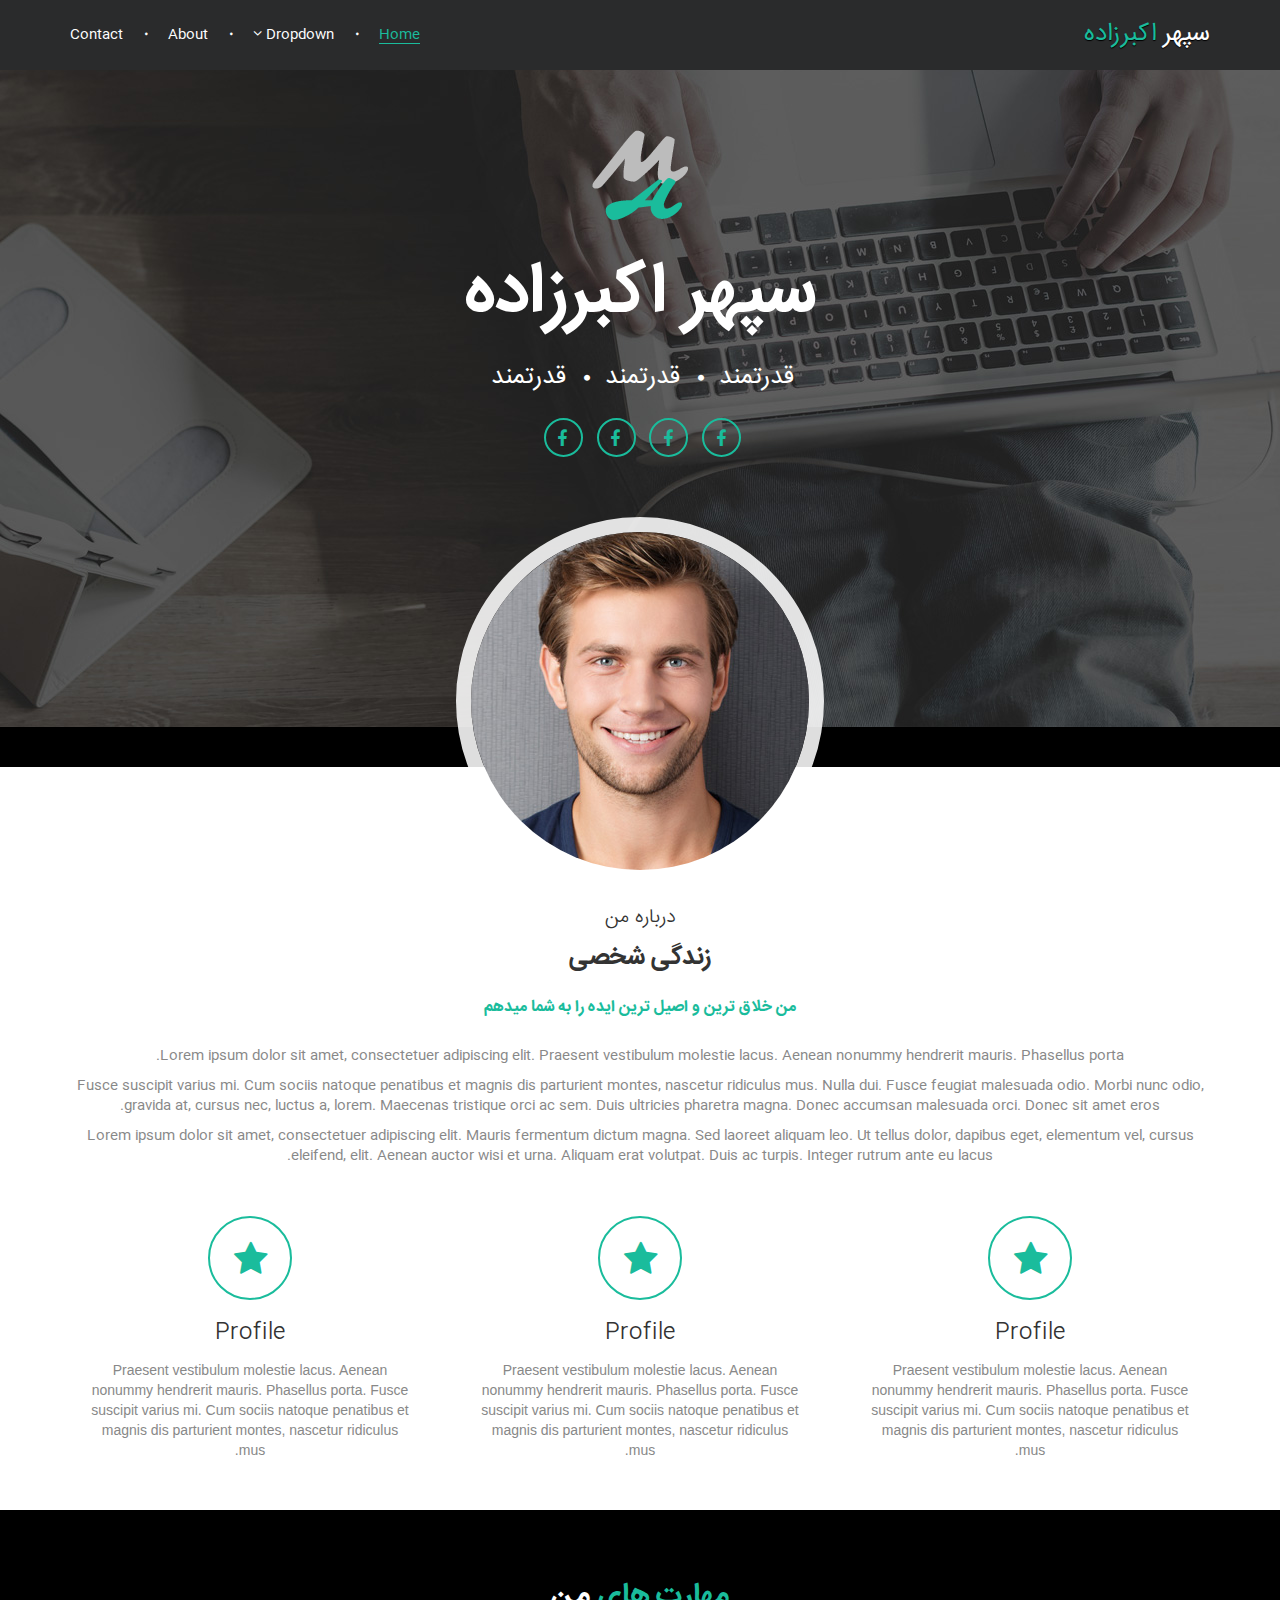
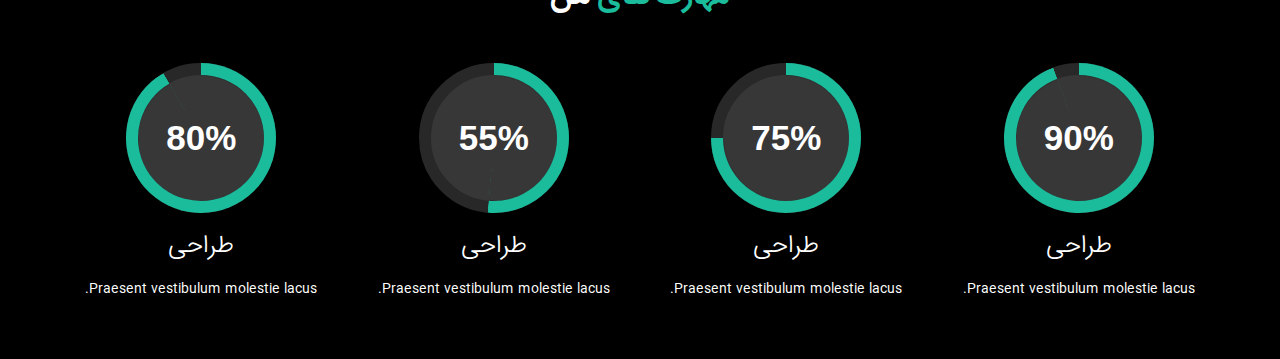
==== index.html @ 2fc13999 "Progress is ready" ====
<!DOCTYPE html>
<html lang="en">

<head>
  <meta charset="utf-8">
  <meta http-equiv="X-UA-Compatible" content="IE=edge">
  <meta name="viewport" content="width=device-width, initial-scale=1">
  <title>سپهر اکبرزاده</title>

  <!-- Font-awsome 4.7.0 -->
  <link rel="stylesheet" href="https://cdnjs.cloudflare.com/ajax/libs/font-awesome/4.7.0/css/font-awesome.min.css" />
  <!-- Iran sans -->
  <link rel="stylesheet" href="plugins/iran-sans/css/fontiran.css" />
  <!-- Bootstrap core CSS -->
  <link rel="stylesheet" href="plugins/bootstrap/css/bootstrap.css" />
  <link rel="stylesheet" href="plugins/bootstrap-rtl/css/bootstrap-rtl.css" />
  <!-- hover css -->
  <link rel="stylesheet" href="plugins/hover-css/hover.css" />
  <!-- Customizer -->
  <link rel="stylesheet" href="plugins/main/css/main.css" />


  <!-- HTML5 shim and Respond.js for IE8 support of HTML5 elements and media queries -->
  <!-- WARNING: Respond.js doesn't work if you view the page via file:// -->
  <!--[if lt IE 9]>
      <script src="https://oss.maxcdn.com/html5shiv/3.7.3/html5shiv.min.js"></script>
      <script src="https://oss.maxcdn.com/respond/1.4.2/respond.min.js"></script>
    <![endif]-->
</head>

<header>
  <nav class="navbar navbar-inverse navbar-fixed-top">
    <div class="container">
      <div class="navbar-header">
        <a class="navbar-brand" href="#">سپهر <span>اکبرزاده</span></a>
      </div>
      <div id="navbar" class="navbar-collapse collapse">
        <ul class="nav navbar-nav navbar-right">
          <li class="active"><a href="#">Home</a></li>
          <li class="dropdown">
            <a href="#" class="dropdown-toggle" data-toggle="dropdown" role="button" aria-haspopup="true" aria-expanded="false">Dropdown <i class="fa fa-angle-down" aria-hidden="true"></i></a>
            <ul class="dropdown-menu">
              <li><a href="#">Action</a></li>
              <li><a href="#">Another action</a></li>
              <li><a href="#">Something else here</a></li>
            </ul>
          </li>
          <li><a href="#about">About</a></li>
          <li><a href="#contact">Contact</a></li>
        </ul>
      </div>
      <!--/.nav-collapse -->
    </div>
    <div class="sa-header-button">
      <i class="fa fa-bars" aria-hidden="true"></i>
    </div>
  </nav>

  <div class='cssmenu dark-bg'>
    <ul>
      <li class="sa-close-btn"><i class="fa fa-times" aria-hidden="true"></i></li>
      <li class='active'>
        <a href='#'><img src="img/logo/logo-demo.png" alt="Logo"></a>
      </li>
      <li class='active'><a class="list" href='#'><span>Home</span></a></li>
      <hr>
      <li class='has-sub'><a class="list" href='#'><i class="fa fa-angle-up open-dropdowner-nav" aria-hidden="true"></i><span>Products</span></a>
        <ul class="nav-inner-list">
          <li>
            <a href='#'>
              <p>Product 1</p>
            </a>
          </li>

          <li>
            <a href='#'>
              <p>Product 2</p>
            </a>
          </li>

          <li class='last'>
            <a href='#'>
              <p>Product 3</p>
            </a>
          </li>
        </ul>
      </li>
      <hr>
      <li class='has-sub'><a class="list" href='#'><i class="fa fa-angle-up open-dropdowner-nav" aria-hidden="true"></i><span>About</span></a>
        <ul class="nav-inner-list">
          <li>
            <a class="list" href='#'>
              <p>Company</p>
            </a>
          </li>
          <li class='last'>
            <a href='#'>
              <p>Contact</p>
            </a>
          </li>
        </ul>
      </li>
      <hr>
      <li class='last'><a class="list" href='#'><span>Contact</span></a></li>
    </ul>
  </div>
  <!-- #cssmenu -->
</header>

<section class="banner">
  <div class="container-fluid">
    <div class="row">
      <img class="center-block" src="img/logo/logo-demo.png" alt="logo" />
      <div class="banner-content">
        <h1 class="heading-style-1">سپهر اکبرزاده</h1>
        <ul class="banner-list-skills list-unstyled list-inline">
          <li>قدرتمند</li>
          <li>قدرتمند</li>
          <li>قدرتمند</li>
        </ul>
        <ul class="banner-social list-unstyled list-inline">
          <li><a href="#"><i class="fa fa-facebook" aria-hidden="true"></i></a></li>
          <li><a href="#"><i class="fa fa-facebook" aria-hidden="true"></i></a></li>
          <li><a href="#"><i class="fa fa-facebook" aria-hidden="true"></i></a></li>
          <li><a href="#"><i class="fa fa-facebook" aria-hidden="true"></i></a></li>
        </ul>
      </div>
    </div>
  </div>
</section>

<div class="landing-about">
  <div class="container">
    <div class="row">
      <img class="img-circle profile-img" src="img/posts/header-photo.jpg" alt="profile" />
      <h2 class="upper-title">درباره من</h2>
      <h3 class="downer-title">زندگی شخصی</h5>
      <h5 class="heading-style-4">من خلاق ترین و اصیل ترین ایده را به شما میدهم</h5>
      <div class="l-a-content">
        <p class="pragraph">Lorem ipsum dolor sit amet, consectetuer adipiscing elit. Praesent vestibulum molestie lacus. Aenean nonummy hendrerit mauris. Phasellus porta.</p>
        <p class="pragraph">Fusce suscipit varius mi. Cum sociis natoque penatibus et magnis dis parturient montes, nascetur ridiculus mus. Nulla dui. Fusce feugiat malesuada odio. Morbi nunc odio, gravida at, cursus nec, luctus a, lorem. Maecenas tristique orci ac sem. Duis ultricies pharetra magna. Donec accumsan malesuada orci. Donec sit amet eros.</p>
        <p class="pragraph">Lorem ipsum dolor sit amet, consectetuer adipiscing elit. Mauris fermentum dictum magna. Sed laoreet aliquam leo. Ut tellus dolor, dapibus eget, elementum vel, cursus eleifend, elit. Aenean auctor wisi et urna. Aliquam erat volutpat. Duis ac turpis. Integer rutrum ante eu lacus.</p>
      </div>
      <div class="l-a-info">
        <div class="col-md-4 col-sm-6">
          <div class="service-box">
          <figure class="icon">
            <i class="fa fa-star" aria-hidden="true"></i>
          </figure>
          <div class="service-box_body">
            <h2 class="title">Profile</h2>
            <div class="service-box_txt">Praesent vestibulum molestie lacus. Aenean nonummy hendrerit mauris. Phasellus porta. Fusce suscipit varius mi. Cum sociis natoque penatibus et magnis dis parturient montes, nascetur ridiculus mus.</div>
          </div>
        </div>
        </div>
        <div class="col-md-4 col-sm-6">
          <div class="service-box">
          <figure class="icon">
            <i class="fa fa-star" aria-hidden="true"></i>
          </figure>
          <div class="service-box_body">
            <h2 class="title">Profile</h2>
            <div class="service-box_txt">Praesent vestibulum molestie lacus. Aenean nonummy hendrerit mauris. Phasellus porta. Fusce suscipit varius mi. Cum sociis natoque penatibus et magnis dis parturient montes, nascetur ridiculus mus.</div>
          </div>
        </div>
        </div>
        <div class="col-md-4 col-md-offset-0 col-sm-offset-3 col-sm-6">
          <div class="service-box">
          <figure class="icon">
            <i class="fa fa-star" aria-hidden="true"></i>
          </figure>
          <div class="service-box_body">
            <h2 class="title">Profile</h2>
            <div class="service-box_txt">Praesent vestibulum molestie lacus. Aenean nonummy hendrerit mauris. Phasellus porta. Fusce suscipit varius mi. Cum sociis natoque penatibus et magnis dis parturient montes, nascetur ridiculus mus.</div>
          </div>
        </div>
        </div>
      </div>
    </div>
  </div>
</div>

<div class="landing-progress padding-1">
  <div class="container">
    <div class="row">
        <h2 class="l-p-title"><span> مهارت های</span> من </h2>
        <div class="col-md-3 col-sm-6">
            <div class="progress blue">
                <span class="progress-left">
                    <span class="progress-bar"></span>
                </span>
                <span class="progress-right">
                    <span class="progress-bar"></span>
                </span>
                <div class="progress-value">90%</div>
            </div>
            <div class="progress-content">
              <h3>طراحی</h3>
      <p>Praesent vestibulum molestie lacus.</p>
    </div>
  </div>
  <div class="col-md-3 col-sm-6">
    <div class="progress yellow">
      <span class="progress-left">
        <span class="progress-bar"></span>
      </span>
      <span class="progress-right">
        <span class="progress-bar"></span>
      </span>
      <div class="progress-value">75%</div>
    </div>
    <div class="progress-content">
      <h3>طراحی</h3>
      <p>Praesent vestibulum molestie lacus. </p>
    </div>
  </div>
  <div class="col-md-3 col-sm-6">
    <div class="progress pink">
      <span class="progress-left">
        <span class="progress-bar"></span>
      </span>
      <span class="progress-right">
        <span class="progress-bar"></span>
      </span>
      <div class="progress-value">55%</div>
    </div>
    <div class="progress-content">
      <h3>طراحی</h3>
      <p>Praesent vestibulum molestie lacus.</p>
    </div>
  </div>
  <div class="col-md-3 col-sm-6">
    <div class="progress green">
      <span class="progress-left">
        <span class="progress-bar"></span>
      </span>
      <span class="progress-right">
        <span class="progress-bar"></span>
      </span>
      <div class="progress-value">80%</div>
    </div>
    <div class="progress-content">
      <h3>طراحی</h3>
      <p>Praesent vestibulum molestie lacus.</p>
    </div>
  </div>
</div>
</div>
</div>

<body>
  <!-- Jquery -->
  <script type="text/javascript" src="https://cdnjs.cloudflare.com/ajax/libs/jquery/3.2.1/jquery.min.js"></script>
  <!-- Bootstrap core JS -->
  <script src="plugins/bootstrap/js/bootstrap.min.js"></script>
  <!-- Sticky -->
  <script src="plugins/sticky/jquery.sticky.js"></script>
  <!-- Customizer -->
  <script src="plugins/main/js/main.js"></script>
</body>

</html>
---- plugins/iran-sans/css/fontiran.css ----
/**
*
*	Name:			IRAN Sans-Serif Font
*	Version:		4.0
*	Author:			Moslem Ebrahimi (moslemebrahimi.com)
*	Created on:		Dec 25, 2012
*	Updated on:		Dec 12, 2015
*	Website:		http://fontiran.com
*	Copyright:		Commercial/Proprietary Software
--------------------------------------------------------------------------------------
فونت های ایران سن سریف یک نرم افزار مالکیتی محسوب می شود. جهت آگاهی از قوانین استفاده از این فونت ها لطفا به وب سایت (فونت ایران دات کام) مراجعه نمایید
--------------------------------------------------------------------------------------
IRAN Sans-serif fonts are considered a proprietary software. To gain information about the laws regarding the use of these fonts, please visit www.fontiran.com 
--------------------------------------------------------------------------------------
This set of fonts are used in this project under the license: (.....)
--------------------------------------------------------------------------------------
*	
**/
@font-face {
	font-family: 'IRANSans';
	font-style: normal;
	font-weight: bold;
	src: url('../fonts/eot/IRANSansWeb_Bold.eot');
	src: url('../fonts/eot/IRANSansWeb_Bold.eot?#iefix') format('embedded-opentype'),  /* IE6-8 */
		 url('../fonts/woff2/IRANSansWeb_Bold.woff2') format('woff2'),  /* FF39+,Chrome36+, Opera24+*/
		 url('../fonts/woff/IRANSansWeb_Bold.woff') format('woff'),  /* FF3.6+, IE9, Chrome6+, Saf5.1+*/
		 url('../fonts/ttf/IRANSansWeb_Bold.ttf') format('truetype');
}
@font-face {
	font-family: 'IRANSans';
	font-style: normal;
	font-weight: 500;
	src: url('../fonts/eot/IRANSansWeb_Medium.eot');
	src: url('../fonts/eot/IRANSansWeb_Medium.eot?#iefix') format('embedded-opentype'),  /* IE6-8 */
		 url('../fonts/woff2/IRANSansWeb_Medium.woff2') format('woff2'),  /* FF39+,Chrome36+, Opera24+*/
		 url('../fonts/woff/IRANSansWeb_Medium.woff') format('woff'),  /* FF3.6+, IE9, Chrome6+, Saf5.1+*/
		 url('../fonts/ttf/IRANSansWeb_Medium.ttf') format('truetype');
}
@font-face {
	font-family: 'IRANSans';
	font-style: normal;
	font-weight: 300;
	src: url('../fonts/eot/IRANSansWeb_Light.eot');
	src: url('../fonts/eot/IRANSansWeb_Light.eot?#iefix') format('embedded-opentype'),  /* IE6-8 */
		 url('../fonts/woff2/IRANSansWeb_Light.woff2') format('woff2'),  /* FF39+,Chrome36+, Opera24+*/
		 url('../fonts/woff/IRANSansWeb_Light.woff') format('woff'),  /* FF3.6+, IE9, Chrome6+, Saf5.1+*/
		 url('../fonts/ttf/IRANSansWeb_Light.ttf') format('truetype');
}
@font-face {
	font-family: 'IRANSans';
	font-style: normal;
	font-weight: 200;
	src: url('../fonts/eot/IRANSansWeb_UltraLight.eot');
	src: url('../fonts/eot/IRANSansWeb_UltraLight.eot?#iefix') format('embedded-opentype'),  /* IE6-8 */
		 url('../fonts/woff2/IRANSansWeb_UltraLight.woff2') format('woff2'),  /* FF39+,Chrome36+, Opera24+*/
		 url('../fonts/woff/IRANSansWeb_UltraLight.woff') format('woff'),  /* FF3.6+, IE9, Chrome6+, Saf5.1+*/
		 url('../fonts/ttf/IRANSansWeb_UltraLight.ttf') format('truetype');
}
@font-face {
	font-family: 'IRANSans';
	font-style: normal;
	font-weight: normal;
	src: url('../fonts/eot/IRANSansWeb.eot');
	src: url('../fonts/eot/IRANSansWeb.eot?#iefix') format('embedded-opentype'),  /* IE6-8 */
		 url('../fonts/woff2/IRANSansWeb.woff2') format('woff2'),  /* FF39+,Chrome36+, Opera24+*/
		 url('../fonts/woff/IRANSansWeb.woff') format('woff'),  /* FF3.6+, IE9, Chrome6+, Saf5.1+*/
		 url('../fonts/ttf/IRANSansWeb.ttf') format('truetype');
}
---- plugins/main/css/main.css ----
/********************************

            GLOBAL

********************************/

body {
  margin: 0;
}

.width-full {
  width: 100%;
}

.white {
  color: #fff;
}

h1,
h2,
h3,
h4,
h5,
h6,
p,
label,
input,
a,
span,
strong,
em,
i,
b,
li {
  direction: rtl;
  font-family: 'IRANSans';
}

html,
body,
.cssmenu {
  height: 100%;
}

header {
  z-index: 3000;
  height: 70px;
  background-color: #2a2b2c;
}

.text_bold,
.yekanBold {
  font-weight: bold;
}

.laila {
  font-family: 'laila', sans-serif;
}

.text-jutify {
  text-align: justify;
}

h1.heading-style-1,
h2.heading-style-1,
h3.heading-style-1,
h4.heading-style-1,
h5.heading-style-1,
h6.heading-style-1 {
  font-size: 35px;
  line-height: 46px;
  margin-bottom: 29px;
  font-weight: bold
}

h1.heading-style-2,
h2.heading-style-2,
h3.heading-style-2,
h4.heading-style-2,
h5.heading-style-2,
h6.heading-style-2 {
  font-size: 29px;
  line-height: 67.5px;
  margin-bottom: 20px;
  font-weight: bold
}

h1.heading-style-3,
h2.heading-style-3,
h3.heading-style-3,
h4.heading-style-3,
h5.heading-style-3,
h6.heading-style-3 {
  font-size: 23px;
  line-height: 52.5px;
  margin-bottom: 20px;
  font-weight: bold
}

h1.heading-style-4,
h2.heading-style-4,
h3.heading-style-4,
h4.heading-style-4,
h5.heading-style-4,
h6.heading-style-4 {
  font-size: 16px;
  line-height: 30px;
  margin-bottom: 12px;
  font-weight: bold
}

h1.heading-style-5,
h2.heading-style-5,
h3.heading-style-5,
h4.heading-style-5,
h5.heading-style-5,
h6.heading-style-5 {
  font: bold 16px;
  line-height: 30px;
  letter-spacing: 3px;
  margin-bottom: 11px;
  font-weight: bold
}

h1.heading-style-6,
h2.heading-style-6,
h3.heading-style-6,
h4.heading-style-6,
h5.heading-style-6,
h6.heading-style-6 {
  font-size: 14px;
  line-height: 26px;
  margin-bottom: 18px;
  text-transform: uppercase;
  font-weight: bold
}

h1,
h2,
h3,
h4,
h5,
h6 {
  font-weight: 300;
}

.service-box_txt,
p {
  color: #888888;
}

.dis-none {
  display: none;
}

.dis-blc {
  display: block
}

.relative {
  position: relative;
}

.padding-1 {
  padding: 50px;
}

.padding-2 {
  padding: 100px;
}

.padding-3 {
  padding: 140px;
}

/********************************

            NAVBAR

********************************/

.navbar-inverse {
  background-color: #2a2b2c;
  padding: 10px 0;
  margin-bottom: 0;
  transition: .4s;
  border-bottom: none;
}

.navbar-inverse .navbar-brand {
  color: #fff;
  text-shadow: 0px 1px 1px #000;
  font-size: 25px;
  transition: .4s;
}

#sticky-wrapper {
  height: 60px;
}

.is-sticky .navbar-inverse {
  padding: 0;
}

.is-sticky .navbar-inverse .navbar-brand {
  font-size: 20px;
}

.navbar-inverse .navbar-brand span {
  color: #1abc9c;
}

.navbar-inverse .navbar-nav > li {
  padding: 15px;
}

.navbar-inverse .navbar-nav > li > a {
  color: #fff;
  position: relative;
  padding: 0;
  transition: all 0.3s ease;
}

.navbar-inverse .navbar-nav > li > a:after {
  transition: all 0.3s ease;
  content: '';
  position: absolute;
  bottom: 1px;
  left: -25%;
  width: 150%;
  height: 1px;
  background: #1abc9c;
  visibility: hidden;
  opacity: 0;
}

.navbar-inverse .navbar-nav > li > a:hover:after,
.navbar-inverse .navbar-nav > li > a:focus:after {
  width: 100%;
  left: 0;
  visibility: visible;
  opacity: 1;
}

.navbar-inverse .navbar-nav > li > a:hover,
.navbar-inverse .navbar-nav > li > a:focus {
  color: #1abc9c
}

.navbar-inverse .navbar-nav > .active > a,
.navbar-inverse .navbar-nav > .active > a:hover,
.navbar-inverse .navbar-nav > .active > a:focus {
  color: #1abc9c;
  background-color: transparent;
}

.navbar-inverse .navbar-nav > .open > a,
.navbar-inverse .navbar-nav > .open > a:hover,
.navbar-inverse .navbar-nav > .open > a:focus {
  color: #1abc9c;
  background-color: transparent;
}

.navbar-inverse .navbar-nav > .open > a:hover:after,
.navbar-inverse .navbar-nav > .open > a:focus:after {
  width: 100%;
  left: 0;
  visibility: visible;
  opacity: 1;
}

.navbar-inverse .navbar-nav > .active > a:after {
  width: 100%;
  left: 0;
  visibility: visible;
  opacity: 1;
}

.navbar-nav > li {
  position: relative;
  margin-right: 15px;
}

.navbar-nav > li:after {
  font-family: FontAwesome;
  content: "\f111";
  position: absolute;
  right: -10px;
  font-size: 3px;
  top: 22px;
  color: #fff;
}

.navbar-nav > li:first-child:after {
  display: none;
}

.navbar-nav > li:first-child {
  margin-right: 15px;
}

.navbar-nav > li > .dropdown-menu {
  background-color: #2a2b2c;
  box-shadow: none;
  border: none;
  border-radius: 0;
}

.dropdown-menu > li > a {
  color: #fff;
  transition: .3s;
}

.dropdown-menu > li > a:hover,
.dropdown-menu > li > a:focus {
  color: #1abc9c;
  background-color: transparent;
}

.sa-header-button {
  width: 60px;
  height: 60px;
  position: fixed;
  top: 5px;
  left: 5px;
  background-color: transparent;
  text-align: center;
  border-radius: 5px;
  z-index: 2000;
}

.sa-header-button i {
  margin-top: 10px;
  color: #19bb9a;
  font-size: 40px;
  transition: .5s
}

.is-sticky .sa-header-button i {
  font-size: 20px;
}

.cssmenu ul,
.cssmenu li,
.cssmenu a {
  margin: 0;
  padding: 0;
  border: 0;
  list-style: none;
  font-weight: normal;
  text-decoration: none;
  line-height: 1;
  font-family: 'Open Sans', sans-serif;
  font-size: 14px;
  position: relative;
}

.cssmenu {
  width: 100%;
  background-size: cover;
  background-repeat: no-repeat;
  background-position: center bottom;
  background: url(../../../img/bg/23.jpg);
  margin-right: auto;
  position: fixed;
  transition: .5s;
  z-index: 2000;
  top: 0;
  margin: 0;
  background-color: #000;
  line-height: 1;
  left: 100%;
  overflow: scroll;
  overflow-x: hidden;
}

.cssmenu::-webkit-scrollbar {
  background-color: transparent;
  width: 5px;
}

.cssmenu::-webkit-scrollbar-thumb {
  background-color: rgba(0, 0, 0, 0.25);
  width: 15px;
}

.cssmenu a {
  line-height: 1.3;
}

.cssmenu ul li.sa-close-btn {
  text-align: center;
  font-size: 20px;
  border-radius: 50px;
  cursor: pointer;
  position: absolute;
  left: -7px;
  top: -7px;
  z-index: 2120;
  color: #fff;
  transition: .3s;
}

.cssmenu ul li.sa-close-btn i {
  margin-top: 7px;
}

.cssmenu ul li.sa-close-btn:hover {
  background-color: #51acbd;
}

.cssmenu > ul > li:nth-child(2) {
  padding-top: 7%;
  padding-bottom: 7%;
  margin: 0
}

.cssmenu > ul > li:nth-child(2) img {
  padding-top: 7%;
  padding-bottom: 7%;
  width: 100%;
}

.cssmenu > ul > li:nth-child(2) > a:hover {
  background-color: transparent;
}

.cssmenu > ul > li {
  margin: 10px;
}

.cssmenu > ul > li > a {
  background: transparent;
  transition: .3s;
  border-radius: 5px;
}

.nav-item-ic {
  position: absolute;
  font-size: 18px;
  top: 14px;
  right: 15px;
}

.cssmenu > ul > li > a {
  font-size: 14px;
  display: block;
  color: #ffffff;
}

.cssmenu > ul > li > a.list {
  width: 200px;
  margin: auto;
}

.cssmenu > ul > li > a > span {
  display: block;
  padding: 10px;
  border-radius: 4px;
  font-size: 18px;
  text-align: center;
}

.cssmenu > ul > li > a:hover {
  text-decoration: none;
}

.cssmenu > ul > li.active {
  border-bottom: none;
}

.cssmenu > ul > li:focus {
  border-bottom: none;
}

.has-sub {
  position: relative;
}

.cssmenu > ul > li.has-sub.active > a .open-dropdowner-nav {
  transform: rotate(180deg);
}


/* Sub menu */

.cssmenu ul ul {
  display: none;
}

.cssmenu ul ul li {
  margin: 2.5px 0
}

.cssmenu ul ul li:last-child {
  border-bottom: none;
}

.cssmenu ul ul a {
  padding: 7px;
  display: block;
  color: #fff;
  font-size: 12px;
  font-weight: normal;
  transition: .3s;
  border-radius: 5px;
  text-align: right
}

.cssmenu ul ul a p {
  font-size: 15px;
  text-align: center;
}

.cssmenu ul ul a:hover {
  color: #fff;
}

.has-sub {
  position: relative;
}

.open-dropdowner-nav {
  position: absolute;
  left: 20px;
  bottom: 15px;
  transition: .3s;
  font-size: 20px;
}

.cssmenu > ul > li.has-sub.active > a .open-dropdowner-nav {
  transform: rotate(180deg);
}

.cssmenuShow {
  left: 0;
}

.sa-close-btn {
  width: 35px;
  height: 35px;
  background-color: transparent;
}


/********************************

            CONTENT

********************************/

.section {
  padding: 140px 0;
}

.banner {
  text-align: center;
  background-image: url(../../../img/bg/header-bg.jpg);
  background-attachment: fixed;
  background-repeat: no-repeat;
  background-position: 50% 0;
  background-color: #000;
  padding-top: 60px;
  padding-bottom: 300px;
}

.banner-content h1 {
  font-size: 70px;
  margin-top: 40px;
  margin-bottom: 30px;
  color: #fff;
  line-height: 70px;
}

.banner-list-skills {
  color: #fff;
}

.banner-list-skills li {
  position: relative;
  font-size: 25px;
  margin-right: 25px;
}

.banner-list-skills li:first-child {
  margin-right: 0;
}

.banner-list-skills li:after {
  font-family: FontAwesome;
  content: "\f111";
  position: absolute;
  right: -19px;
  font-size: 7px;
  top: 13px;
  color: #fff;
}

.banner-list-skills li:first-child:after {
  display: none;
}

.banner-social {
  margin-top: 20px;
}

.banner-social li a i {
  color: #1abc9c;
  position: relative;
  right: 1px;
  top: 2px;
  transition: .3s;
}

.banner-social li a {
  font-size: 18px;
  width: 39px;
  height: 39px;
  line-height: 39px;
  text-align: center;
  display: inline-block;
  vertical-align: top;
  border: 2px solid #1abc9c;
  position: relative;
  -webkit-border-radius: 100%;
  -moz-border-radius: 100%;
  border-radius: 100%;
  -webkit-transition: 0.5s;
  -moz-transition: 0.5s;
  -o-transition: 0.5s;
  transition: 0.5s;
}

.banner-social li a:before {
  content: '';
  position: absolute;
  left: -2px;
  top: -2px;
  right: -2px;
  bottom: -2px;
  border: 2px solid #1abc9c;
  z-index: -1;
  opacity: 1;
  filter: alpha(opacity=100);
}

.banner-social li a:hover {
  text-decoration: none;
  color: #fff;
  border-color: #fff;
  box-shadow: 0 0 12px rgba(255, 255, 255, 0.6);
}

.banner-social li a:hover i {
  color: #fff;
}

.banner-social li a:hover:before {
  border-color: #fff;
  opacity: 0;
}

.landing-about {
  padding-top: 100px;
  padding-bottom: 50px;
  position: relative;
}

.landing-about .service-box {
  padding: 0;
  text-align: center;
  background-color: transparent;
  border: none;
  overflow: visible;
  border-radius: 0px;
  box-shadow: none;
}

.landing-about h2,
.landing-about h3,
.landing-about h5 {
  text-align: center;
}

.landing-about .upper-title {
  margin-top: 40px;
}

.upper-title {
  font-size: 20px;
  margin-bottom: 15px;
}

.downer-title {
  margin-top: 10px;
  font-size: 25px;
  font-weight: bold;
}

.landing-about h5 {
  margin-top: 10px;
  line-height: 53px;
  color: #1abc9c;
}

.landing-about .service-box .icon {
  float: none;
  position: relative;
  width: 84px;
  height: 84px;
  line-height: 83px;
  border: 2px solid transparent;
  font-size: 36px;
  color: #1abc9c;
  margin: 0 auto 20px;
  display: block;
  transition: 0.5s;
  border-radius: 100%;
}

.landing-about .service-box .icon:before {
  content: '';
  border: 2px solid #1abc9c;
  position: absolute;
  top: -2px;
  right: -2px;
  bottom: 0;
  width: 84px;
  height: 84px;
  border-radius: 100%;
}

.landing-about .service-box h2 {
  font-size: 22px;
  line-height: 1.2em;
  margin: 0 0 13px 0;
}

.landing-about .service-box:hover .icon {
  border-color: #1abc9c;
  box-shadow: 0 0 12px rgba(26, 188, 156, 0.6);
}

.landing-about .service-box:hover .icon:before {
  transform: scale(1.4);
  opacity: 0;
  filter: alpha(opacity=0);
  transition: 0.5s;
}

.profile-img {
  position: absolute;
  top: -250px;
  right: 0;
  left: 0;
  margin: auto;
  border: 15px solid rgba(255, 255, 255, 0.87);
}

.l-a-content {
  margin-bottom: 30px;
}

.service-box_txt,
.l-a-content p {
  text-align: center;
  padding: 0 20px;
}

.service-box {
  padding: 0;
  text-align: center;
  background-color: transparent;
  border: none;
  overflow: visible;
  border-radius: 0px;
  box-shadow: none;
}

.service-box .icon {
  float: none;
  position: relative;
  width: 84px;
  height: 84px;
  line-height: 83px;
  border: 2px solid transparent;
  font-size: 36px;
  color: #1abc9c;
  margin: 0 auto 20px;
  display: block;
  transition: 0.5s;
  border-radius: 100%;
}

.service-box .icon:before {
  content: '';
  border: 2px solid #1abc9c;
  position: absolute;
  top: -2px;
  right: -1px;
  bottom: 0;
  width: 84px;
  height: 84px;
  border-radius: 100%;
}

.service-box h2 {
  font-size: 22px;
  line-height: 1.2em;
  margin: 0 0 13px 0;
}

.service-box:hover .icon {
  border-color: #1abc9c;
  box-shadow: 0 0 12px rgba(26, 188, 156, 0.6);
}

.service-box:hover .icon:before {
  transform: scale(1.4);
  opacity: 0;
  filter: alpha(opacity=0);
  transition: 0.5s;
}

.l-a-info {
  margin-top: 50px;
}

.landing-progress {
    background-image: url(../../../img/bg/bg-2.jpg);
    background-attachment: fixed;
    background-repeat: no-repeat;
    background-position: center top;
    background-color: #000;
}

.progress{
    width: 150px;
    height: 150px;
    line-height: 150px;
    background: none;
    margin: 0 auto;
    box-shadow: none;
    position: relative;
}
.progress:after{
    content: "";
    width: 100%;
    height: 100%;
    border-radius: 50%;
    border: 12px solid #282828;
    position: absolute;
    top: 0;
    left: 0;
}
.progress > span{
    width: 50%;
    height: 100%;
    overflow: hidden;
    position: absolute;
    top: 0;
    z-index: 1;
}
.progress .progress-left{
    left: 0;
}
.progress .progress-bar{
    width: 100%;
    height: 100%;
    background: none;
    border-width: 12px;
    border-style: solid;
    position: absolute;
    top: 0;
}
.progress .progress-left .progress-bar{
    left: 100%;
    border-top-right-radius: 80px;
    border-bottom-right-radius: 80px;
    border-left: 0;
    -webkit-transform-origin: center left;
    transform-origin: center left;
}
.progress .progress-right{
    right: 0;
}
.progress .progress-right .progress-bar{
    left: -100%;
    border-top-left-radius: 80px;
    border-bottom-left-radius: 80px;
    border-right: 0;
    -webkit-transform-origin: center right;
    transform-origin: center right;
    transform: rotate(180deg);
}
.progress .progress-value{
    width: 90%;
    height: 90%;
    border-radius: 50%;
    background: rgba(102, 102, 103, 0.54);
    font-size: 35px;
    color: #fff;
    line-height: 135px;
  font-weight: bold;
    text-align: center;
    position: absolute;
    top: 5%;
    left: 5%;
}
.progress.blue .progress-bar{
    border-color: #1abc9c;
}
.progress.blue .progress-left .progress-bar{
    transform: rotate(160deg);
}
.progress.yellow .progress-bar{
    border-color: #1abc9c;
}
.progress.yellow .progress-left .progress-bar{
    transform: rotate(90deg);
}
.progress.pink .progress-bar{
    border-color: #1abc9c;
}
.progress.pink .progress-left .progress-bar{
    transform: rotate(5deg);
}
.progress.green .progress-bar{
    border-color: #1abc9c;
}
.progress.green .progress-left .progress-bar{
    transform: rotate(150deg);
}

.l-p-title {
  text-align: center;
  color: #Fff;
  font-weight: bold;
  margin-bottom: 50px;
}

.l-p-title span {
  color: #1abc9c
}

.progress-content {
  text-align: center;
  color: #fff;
}
.progress-content p {
  color: #fff;
  font-size: 13px;
}
.progress-content h3 {
  font-size: 25px;
  margin-bottom: 20px
}
/********************************

            FOOTER

********************************/


/********************************

            @MEDIA

********************************/

@media (max-width: 992px) {
  .landing-progress .col-sm-6 {
    margin-top: 30px;
  }
  .l-p-title {
    margin-bottom: 30px;
}
}


@media (min-width: 768px) {
  .cssmenu,
  .sa-header-button {
    display: none;
  }
  .navbar-right .dropdown-menu {
    left: -85px;
    right: auto;
  }
}

@media (max-width: 768px) {
  .cssmenu > ul > li:nth-child(2) {
    padding-right: 40%;
    padding-left: 40%;
  }
  .banner-content h1 {
    font-size: 50px;
  }
  .banner-list-skills li {
    font-size: 20px;
  }
  .banner-list-skills li:after {
    font-size: 5px;
    top: 11px;
  }
  .l-a-info .col-md-4 {
  margin-top: 50px;
}
  .landing-progress .col-sm-6 {
    margin-top: 50px;
  }
  .l-p-title {
    margin-bottom: 50px;
}
}

@media (max-width: 575px) {
  .cssmenu > ul > li:nth-child(2) {
    padding-right: 30%;
    padding-left: 30%;
    padding-top: 55px;
  }
  .profile-img {
    width: 300px;
  }
}
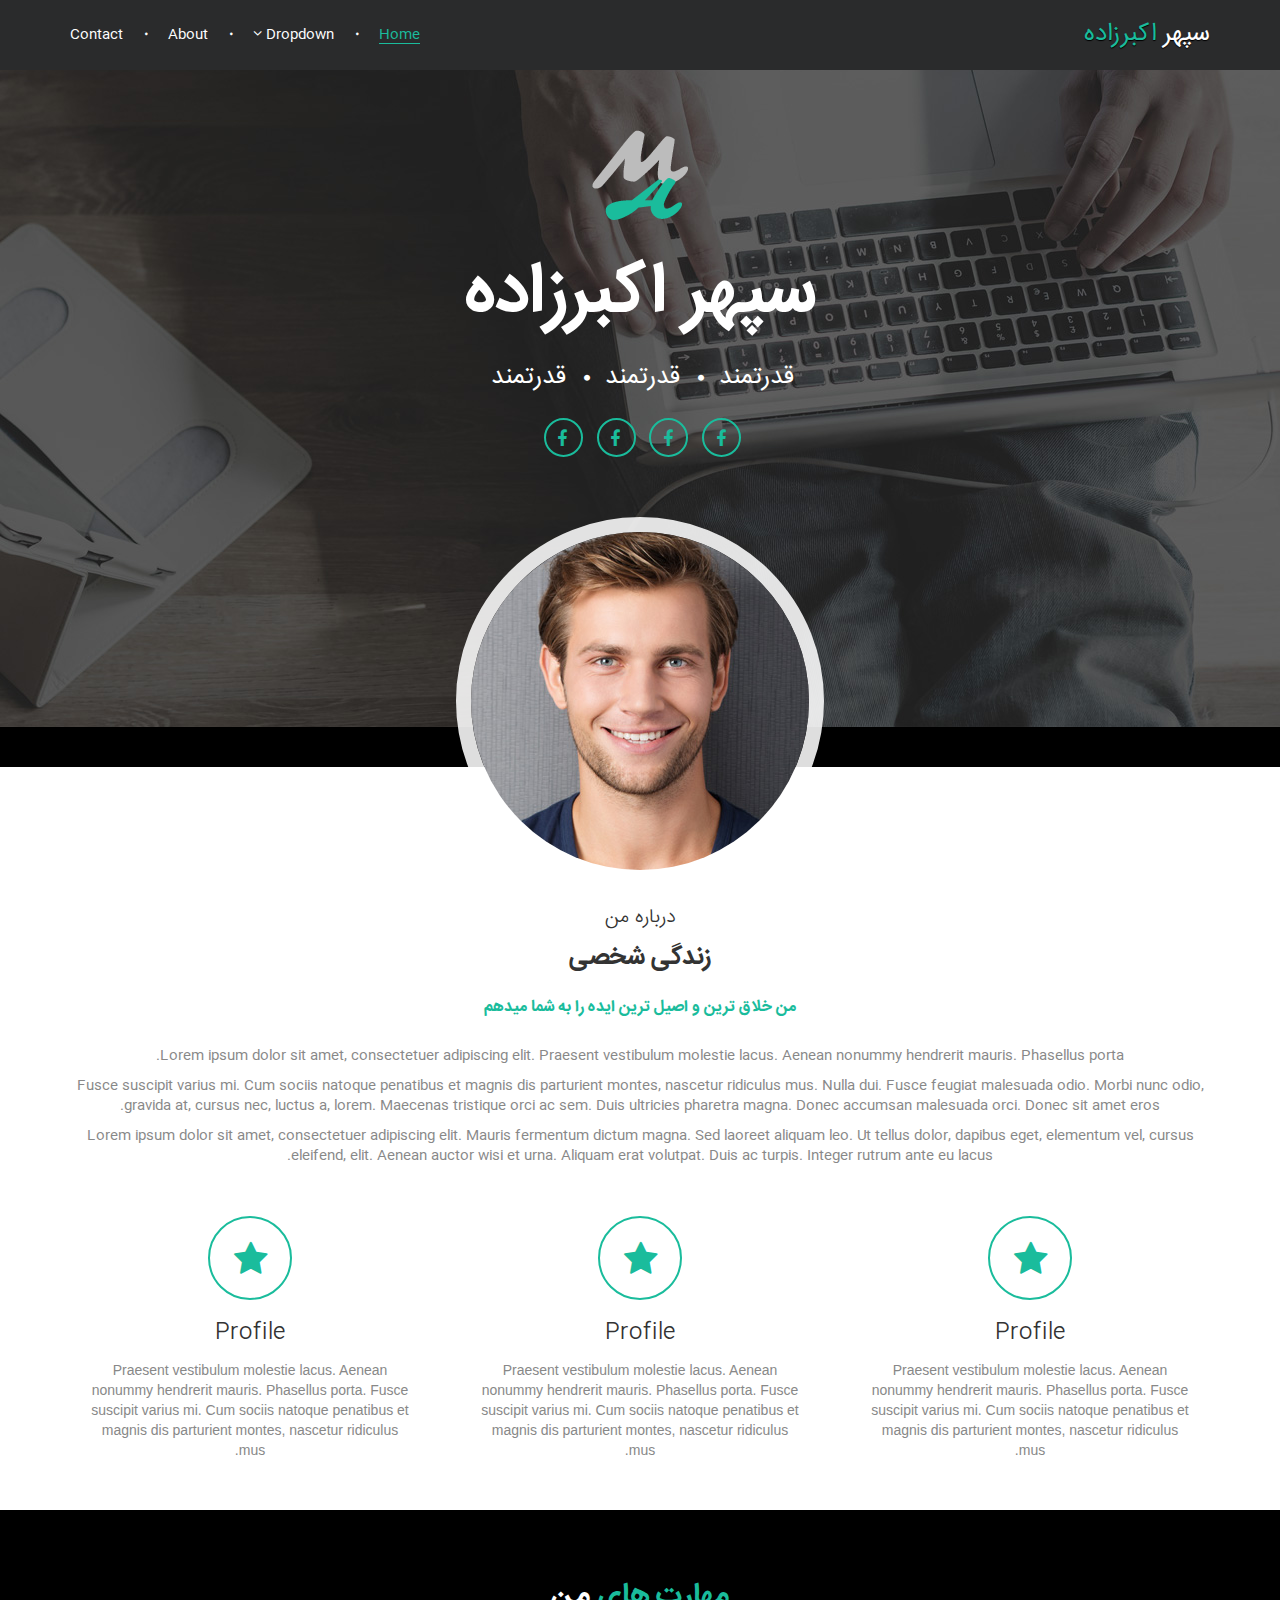
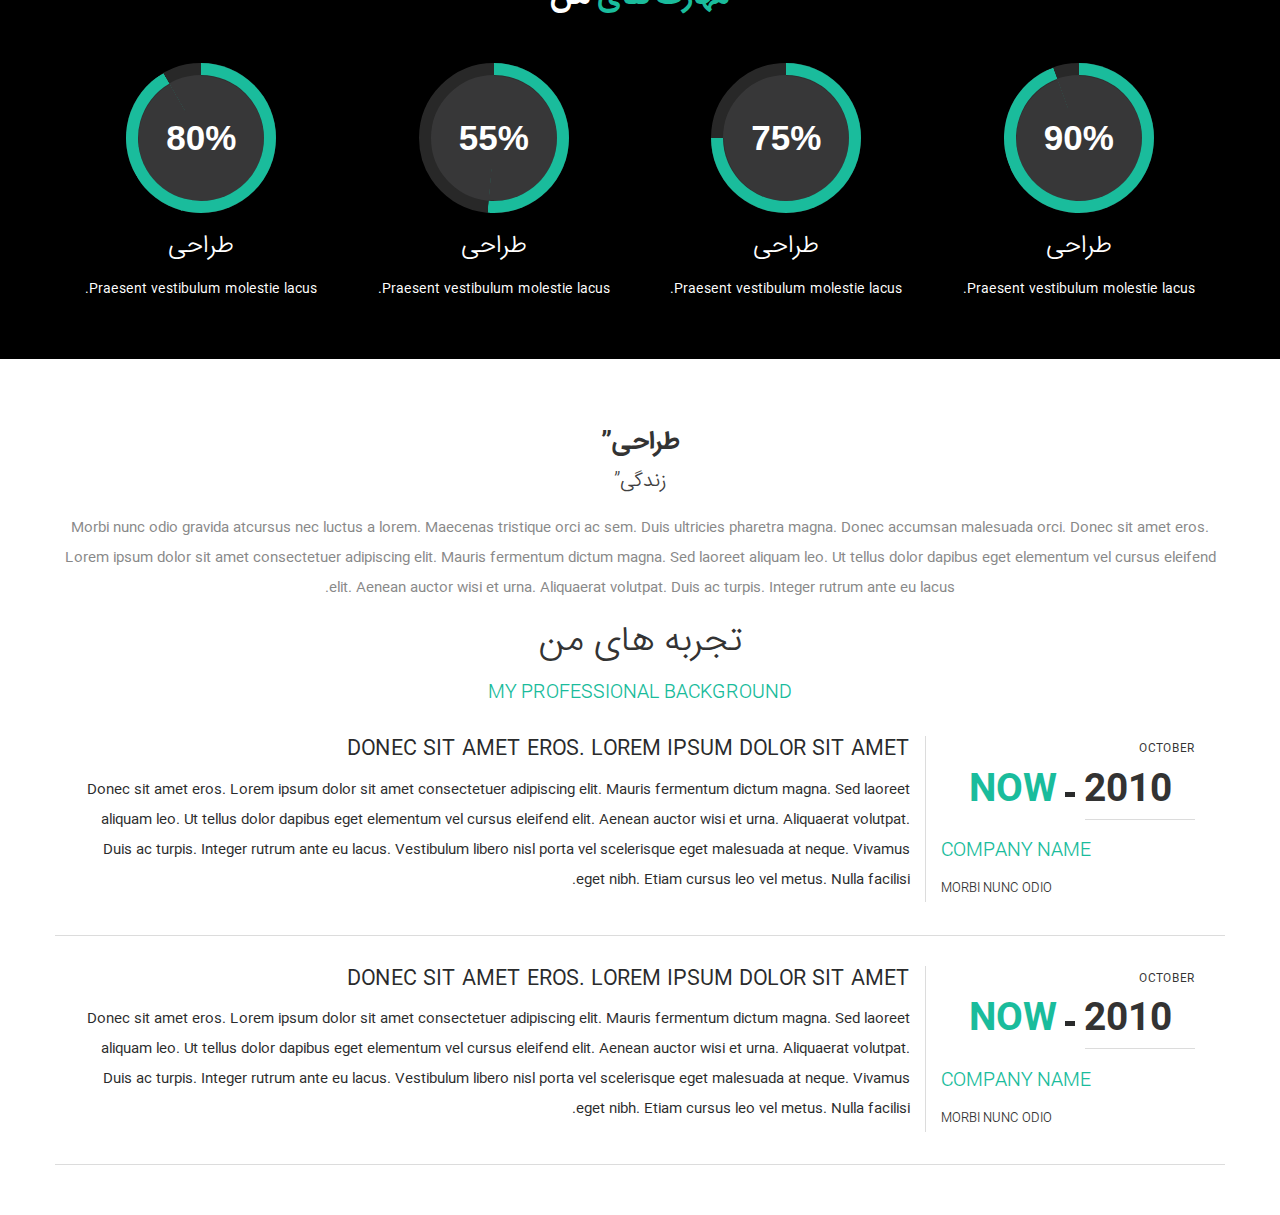
==== commit edf276f5: "Work experience is done !" ====
--- a/index.html
+++ b/index.html
@@ -134,7 +134,7 @@
     <div class="row">
       <img class="img-circle profile-img" src="img/posts/header-photo.jpg" alt="profile" />
       <h2 class="upper-title">درباره من</h2>
-      <h3 class="downer-title">زندگی شخصی</h5>
+      <h3 class="downer-title">زندگی شخصی</h3>
       <h5 class="heading-style-4">من خلاق ترین و اصیل ترین ایده را به شما میدهم</h5>
       <div class="l-a-content">
         <p class="pragraph">Lorem ipsum dolor sit amet, consectetuer adipiscing elit. Praesent vestibulum molestie lacus. Aenean nonummy hendrerit mauris. Phasellus porta.</p>
@@ -144,36 +144,36 @@
       <div class="l-a-info">
         <div class="col-md-4 col-sm-6">
           <div class="service-box">
-          <figure class="icon">
-            <i class="fa fa-star" aria-hidden="true"></i>
-          </figure>
-          <div class="service-box_body">
-            <h2 class="title">Profile</h2>
-            <div class="service-box_txt">Praesent vestibulum molestie lacus. Aenean nonummy hendrerit mauris. Phasellus porta. Fusce suscipit varius mi. Cum sociis natoque penatibus et magnis dis parturient montes, nascetur ridiculus mus.</div>
-          </div>
-        </div>
+            <figure class="icon">
+              <i class="fa fa-star" aria-hidden="true"></i>
+            </figure>
+            <div class="service-box_body">
+              <h2 class="title">Profile</h2>
+              <div class="service-box_txt">Praesent vestibulum molestie lacus. Aenean nonummy hendrerit mauris. Phasellus porta. Fusce suscipit varius mi. Cum sociis natoque penatibus et magnis dis parturient montes, nascetur ridiculus mus.</div>
+            </div>
+          </div>
         </div>
         <div class="col-md-4 col-sm-6">
           <div class="service-box">
-          <figure class="icon">
-            <i class="fa fa-star" aria-hidden="true"></i>
-          </figure>
-          <div class="service-box_body">
-            <h2 class="title">Profile</h2>
-            <div class="service-box_txt">Praesent vestibulum molestie lacus. Aenean nonummy hendrerit mauris. Phasellus porta. Fusce suscipit varius mi. Cum sociis natoque penatibus et magnis dis parturient montes, nascetur ridiculus mus.</div>
-          </div>
-        </div>
+            <figure class="icon">
+              <i class="fa fa-star" aria-hidden="true"></i>
+            </figure>
+            <div class="service-box_body">
+              <h2 class="title">Profile</h2>
+              <div class="service-box_txt">Praesent vestibulum molestie lacus. Aenean nonummy hendrerit mauris. Phasellus porta. Fusce suscipit varius mi. Cum sociis natoque penatibus et magnis dis parturient montes, nascetur ridiculus mus.</div>
+            </div>
+          </div>
         </div>
         <div class="col-md-4 col-md-offset-0 col-sm-offset-3 col-sm-6">
           <div class="service-box">
-          <figure class="icon">
-            <i class="fa fa-star" aria-hidden="true"></i>
-          </figure>
-          <div class="service-box_body">
-            <h2 class="title">Profile</h2>
-            <div class="service-box_txt">Praesent vestibulum molestie lacus. Aenean nonummy hendrerit mauris. Phasellus porta. Fusce suscipit varius mi. Cum sociis natoque penatibus et magnis dis parturient montes, nascetur ridiculus mus.</div>
-          </div>
-        </div>
+            <figure class="icon">
+              <i class="fa fa-star" aria-hidden="true"></i>
+            </figure>
+            <div class="service-box_body">
+              <h2 class="title">Profile</h2>
+              <div class="service-box_txt">Praesent vestibulum molestie lacus. Aenean nonummy hendrerit mauris. Phasellus porta. Fusce suscipit varius mi. Cum sociis natoque penatibus et magnis dis parturient montes, nascetur ridiculus mus.</div>
+            </div>
+          </div>
         </div>
       </div>
     </div>
@@ -183,69 +183,122 @@
 <div class="landing-progress padding-1">
   <div class="container">
     <div class="row">
-        <h2 class="l-p-title"><span> مهارت های</span> من </h2>
-        <div class="col-md-3 col-sm-6">
-            <div class="progress blue">
-                <span class="progress-left">
+      <h2 class="l-p-title"><span> مهارت های</span> من </h2>
+      <div class="col-md-3 col-sm-6">
+        <div class="progress blue">
+          <span class="progress-left">
                     <span class="progress-bar"></span>
-                </span>
-                <span class="progress-right">
+          </span>
+          <span class="progress-right">
                     <span class="progress-bar"></span>
-                </span>
-                <div class="progress-value">90%</div>
-            </div>
-            <div class="progress-content">
-              <h3>طراحی</h3>
-      <p>Praesent vestibulum molestie lacus.</p>
-    </div>
-  </div>
-  <div class="col-md-3 col-sm-6">
-    <div class="progress yellow">
-      <span class="progress-left">
-        <span class="progress-bar"></span>
-      </span>
-      <span class="progress-right">
-        <span class="progress-bar"></span>
-      </span>
-      <div class="progress-value">75%</div>
-    </div>
-    <div class="progress-content">
-      <h3>طراحی</h3>
-      <p>Praesent vestibulum molestie lacus. </p>
-    </div>
-  </div>
-  <div class="col-md-3 col-sm-6">
-    <div class="progress pink">
-      <span class="progress-left">
-        <span class="progress-bar"></span>
-      </span>
-      <span class="progress-right">
-        <span class="progress-bar"></span>
-      </span>
-      <div class="progress-value">55%</div>
-    </div>
-    <div class="progress-content">
-      <h3>طراحی</h3>
-      <p>Praesent vestibulum molestie lacus.</p>
-    </div>
-  </div>
-  <div class="col-md-3 col-sm-6">
-    <div class="progress green">
-      <span class="progress-left">
-        <span class="progress-bar"></span>
-      </span>
-      <span class="progress-right">
-        <span class="progress-bar"></span>
-      </span>
-      <div class="progress-value">80%</div>
-    </div>
-    <div class="progress-content">
-      <h3>طراحی</h3>
-      <p>Praesent vestibulum molestie lacus.</p>
+          </span>
+          <div class="progress-value">90%</div>
+        </div>
+        <div class="progress-content">
+          <h3>طراحی</h3>
+          <p>Praesent vestibulum molestie lacus.</p>
+        </div>
+      </div>
+      <div class="col-md-3 col-sm-6">
+        <div class="progress yellow">
+          <span class="progress-left">
+        <span class="progress-bar"></span>
+          </span>
+          <span class="progress-right">
+        <span class="progress-bar"></span>
+          </span>
+          <div class="progress-value">75%</div>
+        </div>
+        <div class="progress-content">
+          <h3>طراحی</h3>
+          <p>Praesent vestibulum molestie lacus. </p>
+        </div>
+      </div>
+      <div class="col-md-3 col-sm-6">
+        <div class="progress pink">
+          <span class="progress-left">
+        <span class="progress-bar"></span>
+          </span>
+          <span class="progress-right">
+        <span class="progress-bar"></span>
+          </span>
+          <div class="progress-value">55%</div>
+        </div>
+        <div class="progress-content">
+          <h3>طراحی</h3>
+          <p>Praesent vestibulum molestie lacus.</p>
+        </div>
+      </div>
+      <div class="col-md-3 col-sm-6">
+        <div class="progress green">
+          <span class="progress-left">
+        <span class="progress-bar"></span>
+          </span>
+          <span class="progress-right">
+        <span class="progress-bar"></span>
+          </span>
+          <div class="progress-value">80%</div>
+        </div>
+        <div class="progress-content">
+          <h3>طراحی</h3>
+          <p>Praesent vestibulum molestie lacus.</p>
+        </div>
+      </div>
     </div>
   </div>
 </div>
-</div>
+
+<div class="landing-datetime padding-1">
+  <div class="container">
+    <div class="row">
+      <h2 class="upper-title-2">طراحی”</h2>
+      <h3 class="downer-title-2">زندگی”</h3>
+      <p class="l-d-p">Morbi nunc odio gravida atcursus nec luctus a lorem. Maecenas tristique orci ac sem. Duis ultricies pharetra magna. Donec accumsan malesuada orci. Donec sit amet eros. Lorem ipsum dolor sit amet consectetuer adipiscing elit. Mauris fermentum dictum magna. Sed laoreet aliquam leo. Ut tellus dolor dapibus eget elementum vel cursus eleifend elit. Aenean auctor wisi et urna. Aliquaerat volutpat. Duis ac turpis. Integer rutrum ante eu lacus.</p>
+      <div class="date-title">
+        <h1 class="heading-style-2">تجربه های من</h1>
+        <h3 class="heading-style-3">MY PROFESSIONAL BACKGROUND</h3>
+      </div>
+      <section class="col-md-12">
+        <div class="date-content-primary col-md-3">
+          <span>OCTOBER</span>
+          <ul class="due-date list-inline list-unstyled">
+            <li>2010</li>
+            <li class="hr"></li>
+            <li class="highlight">NOW</li>
+          </ul>
+          <div class="hr"></div>
+          <div class="date-content-inbox">
+            <h2>COMPANY NAME</h2>
+            <h3>MORBI NUNC ODIO</h3>
+          </div>
+        </div>
+        <div class="date-content-secondary col-md-9">
+          <a href="#">DONEC SIT AMET EROS. LOREM IPSUM DOLOR SIT AMET</a>
+          <p>Donec sit amet eros. Lorem ipsum dolor sit amet consectetuer adipiscing elit. Mauris fermentum dictum magna. Sed laoreet aliquam leo. Ut tellus dolor dapibus eget elementum vel cursus eleifend elit. Aenean auctor wisi et urna. Aliquaerat volutpat. Duis ac turpis. Integer rutrum ante eu lacus. Vestibulum libero nisl porta vel scelerisque eget malesuada at neque. Vivamus eget nibh. Etiam cursus leo vel metus. Nulla facilisi.</p>
+        </div>
+      </section>
+      <hr>
+      <section class="col-md-12">
+        <div class="date-content-primary col-md-3">
+          <span>OCTOBER</span>
+          <ul class="due-date list-inline list-unstyled">
+            <li>2010</li>
+            <li class="hr"></li>
+            <li class="highlight">NOW</li>
+          </ul>
+          <div class="hr"></div>
+          <div class="date-content-inbox">
+            <h2>COMPANY NAME</h2>
+            <h3>MORBI NUNC ODIO</h3>
+          </div>
+        </div>
+        <div class="date-content-secondary col-md-9">
+          <a href="#">DONEC SIT AMET EROS. LOREM IPSUM DOLOR SIT AMET</a>
+          <p>Donec sit amet eros. Lorem ipsum dolor sit amet consectetuer adipiscing elit. Mauris fermentum dictum magna. Sed laoreet aliquam leo. Ut tellus dolor dapibus eget elementum vel cursus eleifend elit. Aenean auctor wisi et urna. Aliquaerat volutpat. Duis ac turpis. Integer rutrum ante eu lacus. Vestibulum libero nisl porta vel scelerisque eget malesuada at neque. Vivamus eget nibh. Etiam cursus leo vel metus. Nulla facilisi.</p>
+        </div>
+      </section>
+    </div>
+  </div>
 </div>
 
 <body>
--- a/plugins/main/css/main.css
+++ b/plugins/main/css/main.css
@@ -173,6 +173,21 @@
   padding: 140px;
 }
 
+.upper-title-2 {
+  font-size: 25px;
+  margin-bottom: 15px;
+  text-align: center;
+  font-weight: bold;
+}
+
+.downer-title-2 {
+  margin-top: 10px;
+  font-size: 20px;
+  text-align: center;
+  color: #404040;
+}
+
+
 /********************************
 
             NAVBAR
@@ -827,109 +842,125 @@
 }
 
 .landing-progress {
-    background-image: url(../../../img/bg/bg-2.jpg);
-    background-attachment: fixed;
-    background-repeat: no-repeat;
-    background-position: center top;
-    background-color: #000;
-}
-
-.progress{
-    width: 150px;
-    height: 150px;
-    line-height: 150px;
-    background: none;
-    margin: 0 auto;
-    box-shadow: none;
-    position: relative;
-}
-.progress:after{
-    content: "";
-    width: 100%;
-    height: 100%;
-    border-radius: 50%;
-    border: 12px solid #282828;
-    position: absolute;
-    top: 0;
-    left: 0;
-}
-.progress > span{
-    width: 50%;
-    height: 100%;
-    overflow: hidden;
-    position: absolute;
-    top: 0;
-    z-index: 1;
-}
-.progress .progress-left{
-    left: 0;
-}
-.progress .progress-bar{
-    width: 100%;
-    height: 100%;
-    background: none;
-    border-width: 12px;
-    border-style: solid;
-    position: absolute;
-    top: 0;
-}
-.progress .progress-left .progress-bar{
-    left: 100%;
-    border-top-right-radius: 80px;
-    border-bottom-right-radius: 80px;
-    border-left: 0;
-    -webkit-transform-origin: center left;
-    transform-origin: center left;
-}
-.progress .progress-right{
-    right: 0;
-}
-.progress .progress-right .progress-bar{
-    left: -100%;
-    border-top-left-radius: 80px;
-    border-bottom-left-radius: 80px;
-    border-right: 0;
-    -webkit-transform-origin: center right;
-    transform-origin: center right;
-    transform: rotate(180deg);
-}
-.progress .progress-value{
-    width: 90%;
-    height: 90%;
-    border-radius: 50%;
-    background: rgba(102, 102, 103, 0.54);
-    font-size: 35px;
-    color: #fff;
-    line-height: 135px;
+  background-image: url(../../../img/bg/bg-2.jpg);
+  background-attachment: fixed;
+  background-repeat: no-repeat;
+  background-position: center top;
+  background-color: #000;
+}
+
+.progress {
+  width: 150px;
+  height: 150px;
+  line-height: 150px;
+  background: none;
+  margin: 0 auto;
+  box-shadow: none;
+  position: relative;
+}
+
+.progress:after {
+  content: "";
+  width: 100%;
+  height: 100%;
+  border-radius: 50%;
+  border: 12px solid #282828;
+  position: absolute;
+  top: 0;
+  left: 0;
+}
+
+.progress > span {
+  width: 50%;
+  height: 100%;
+  overflow: hidden;
+  position: absolute;
+  top: 0;
+  z-index: 1;
+}
+
+.progress .progress-left {
+  left: 0;
+}
+
+.progress .progress-bar {
+  width: 100%;
+  height: 100%;
+  background: none;
+  border-width: 12px;
+  border-style: solid;
+  position: absolute;
+  top: 0;
+}
+
+.progress .progress-left .progress-bar {
+  left: 100%;
+  border-top-right-radius: 80px;
+  border-bottom-right-radius: 80px;
+  border-left: 0;
+  -webkit-transform-origin: center left;
+  transform-origin: center left;
+}
+
+.progress .progress-right {
+  right: 0;
+}
+
+.progress .progress-right .progress-bar {
+  left: -100%;
+  border-top-left-radius: 80px;
+  border-bottom-left-radius: 80px;
+  border-right: 0;
+  -webkit-transform-origin: center right;
+  transform-origin: center right;
+  transform: rotate(180deg);
+}
+
+.progress .progress-value {
+  width: 90%;
+  height: 90%;
+  border-radius: 50%;
+  background: rgba(102, 102, 103, 0.54);
+  font-size: 35px;
+  color: #fff;
+  line-height: 135px;
   font-weight: bold;
-    text-align: center;
-    position: absolute;
-    top: 5%;
-    left: 5%;
-}
-.progress.blue .progress-bar{
-    border-color: #1abc9c;
-}
-.progress.blue .progress-left .progress-bar{
-    transform: rotate(160deg);
-}
-.progress.yellow .progress-bar{
-    border-color: #1abc9c;
-}
-.progress.yellow .progress-left .progress-bar{
-    transform: rotate(90deg);
-}
-.progress.pink .progress-bar{
-    border-color: #1abc9c;
-}
-.progress.pink .progress-left .progress-bar{
-    transform: rotate(5deg);
-}
-.progress.green .progress-bar{
-    border-color: #1abc9c;
-}
-.progress.green .progress-left .progress-bar{
-    transform: rotate(150deg);
+  text-align: center;
+  position: absolute;
+  top: 5%;
+  left: 5%;
+}
+
+.progress.blue .progress-bar {
+  border-color: #1abc9c;
+}
+
+.progress.blue .progress-left .progress-bar {
+  transform: rotate(160deg);
+}
+
+.progress.yellow .progress-bar {
+  border-color: #1abc9c;
+}
+
+.progress.yellow .progress-left .progress-bar {
+  transform: rotate(90deg);
+}
+
+.progress.pink .progress-bar {
+  border-color: #1abc9c;
+}
+
+.progress.pink .progress-left .progress-bar {
+  transform: rotate(5deg);
+}
+
+.progress.green .progress-bar {
+  border-color: #1abc9c;
+}
+
+.progress.green .progress-left .progress-bar {
+  transform: rotate(150deg);
 }
 
 .l-p-title {
@@ -947,14 +978,124 @@
   text-align: center;
   color: #fff;
 }
+
 .progress-content p {
   color: #fff;
   font-size: 13px;
 }
+
 .progress-content h3 {
   font-size: 25px;
   margin-bottom: 20px
 }
+
+.l-d-p {
+  margin-top: 20px;
+  line-height: 30px;
+  text-align: center;
+}
+
+.landing-datetime section {
+  margin-top: 30px;
+  border-bottom: 1px solid #dcdcdc;
+  padding-bottom: 30px;
+}
+
+.landing-datetime .date-title {
+  text-align: center;
+}
+
+.landing-datetime .date-title h1 {
+  font-size: 36px;
+  line-height: 38px;
+  font-weight: 300;
+}
+
+.landing-datetime .date-title h3 {
+  font-size: 18px;
+  line-height: 25px;
+  font-weight: 300;
+  margin-bottom: 0;
+  color: #1abc9c;
+}
+
+.date-content-primary {
+  border-left: 1px solid #dcdcdc;
+}
+
+.due-date {
+  margin-top: 15px;
+  text-align: center;
+}
+
+.due-date li:first-child,
+.due-date li:last-child {
+  font-size: 36px;
+  line-height: 36px;
+  font-weight: bold;
+}
+
+.due-date li:last-child {
+  color: #1abc9c;
+}
+
+.due-date li:first-child {
+  position: relative
+}
+
+.due-date li:first-child:before {
+  content: '';
+  position: absolute;
+  top: 19px;
+  left: -14px;
+  width: 10px;
+  height: 5px;
+  background: #2a2b2c;
+}
+
+.date-content-primary span {
+  font-size: 11px;
+}
+
+.date-content-inbox {
+  text-align: left
+}
+
+.date-content-inbox h2 {
+  font-size: 18px;
+  line-height: 25px;
+  color: #1abc9c;
+}
+
+.date-content-inbox h3 {
+  font-size: 12px;
+  line-height: 8px;
+}
+
+.date-content-primary div.hr {
+  width: 110px;
+  background: #dcdcdc;
+  height: .5px;
+}
+
+.date-content-secondary a {
+  color: #2a2b2c;
+  text-decoration: none;
+  font-size: 20px;
+  transition: .4s;
+}
+
+.date-content-secondary a:hover {
+  color: #1abc9c;
+}
+
+.date-content-secondary p {
+  color: #2a2b2c;
+  line-height: 30px;
+  margin-top: 10px;
+}
+
+
 /********************************
 
             FOOTER
@@ -974,9 +1115,8 @@
   }
   .l-p-title {
     margin-bottom: 30px;
-}
-}
-
+  }
+}
 
 @media (min-width: 768px) {
   .cssmenu,
@@ -1005,14 +1145,14 @@
     top: 11px;
   }
   .l-a-info .col-md-4 {
-  margin-top: 50px;
-}
+    margin-top: 50px;
+  }
   .landing-progress .col-sm-6 {
     margin-top: 50px;
   }
   .l-p-title {
     margin-bottom: 50px;
-}
+  }
 }
 
 @media (max-width: 575px) {
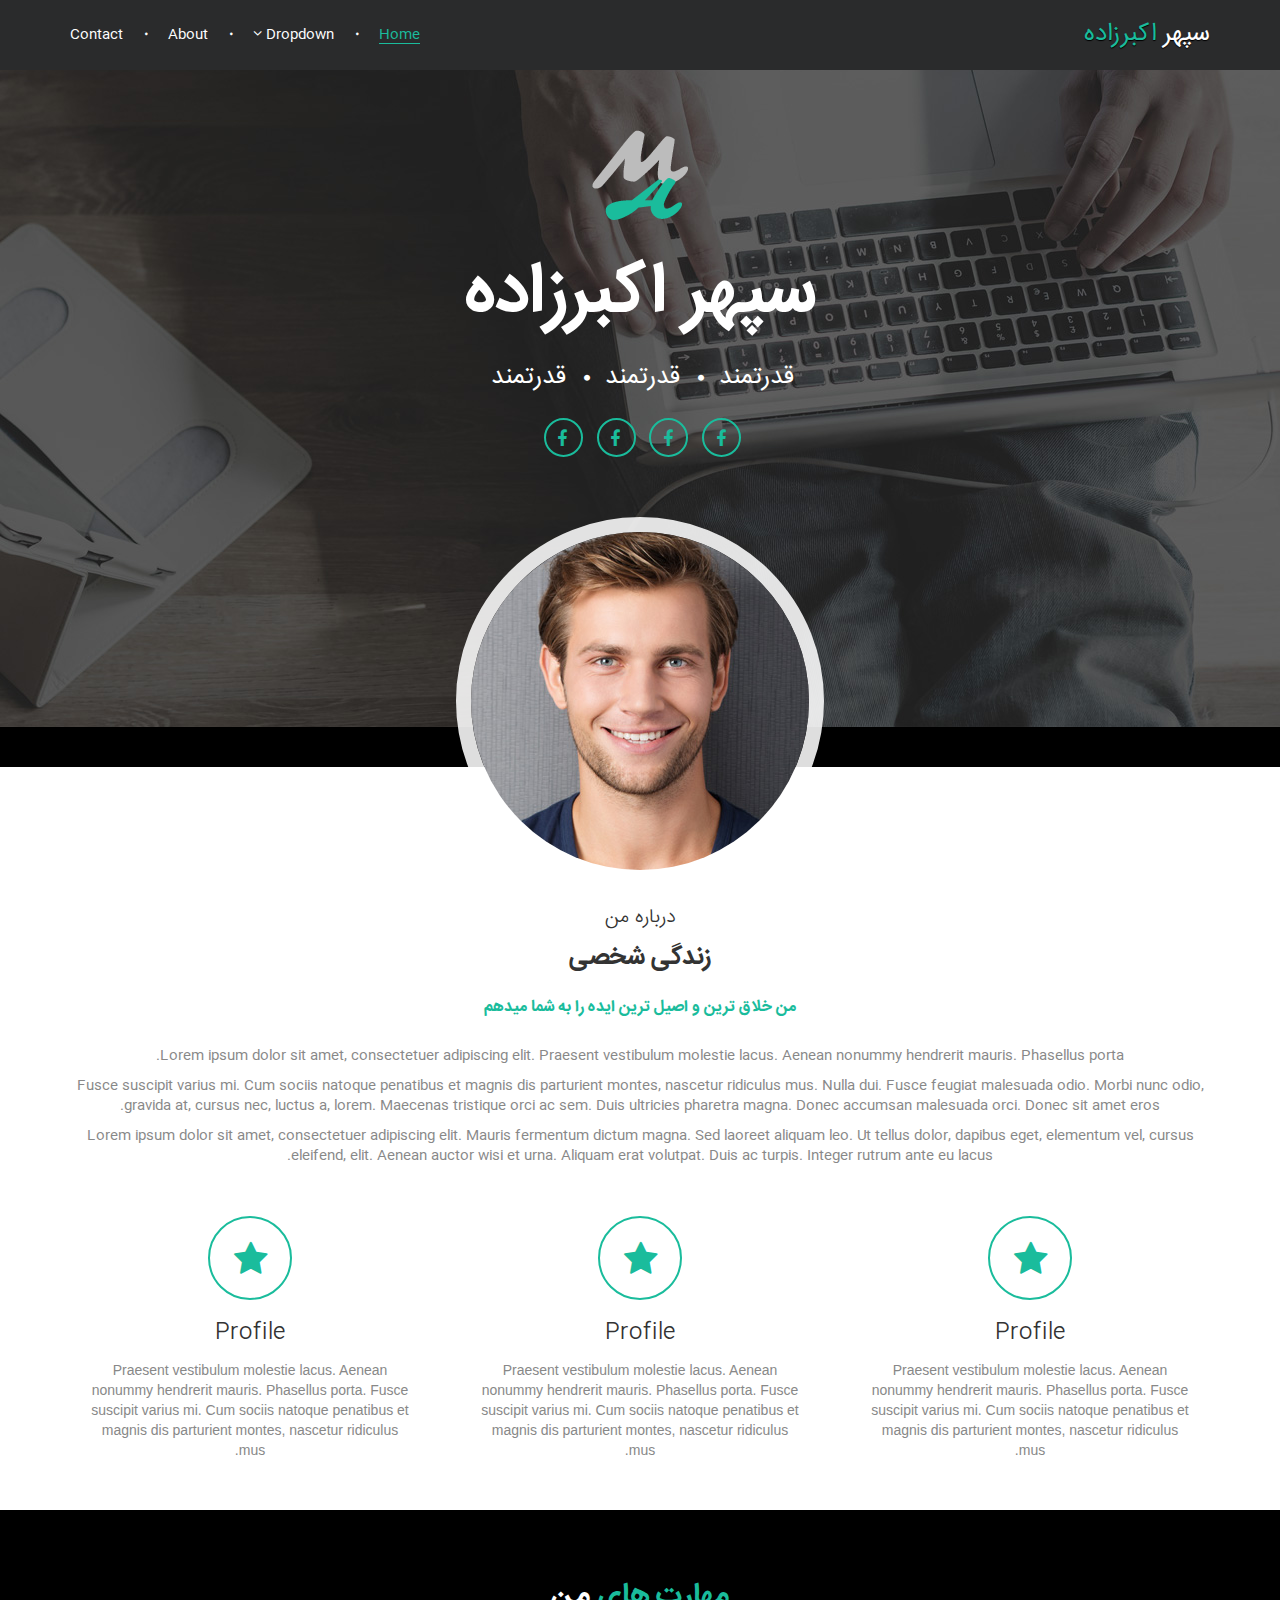
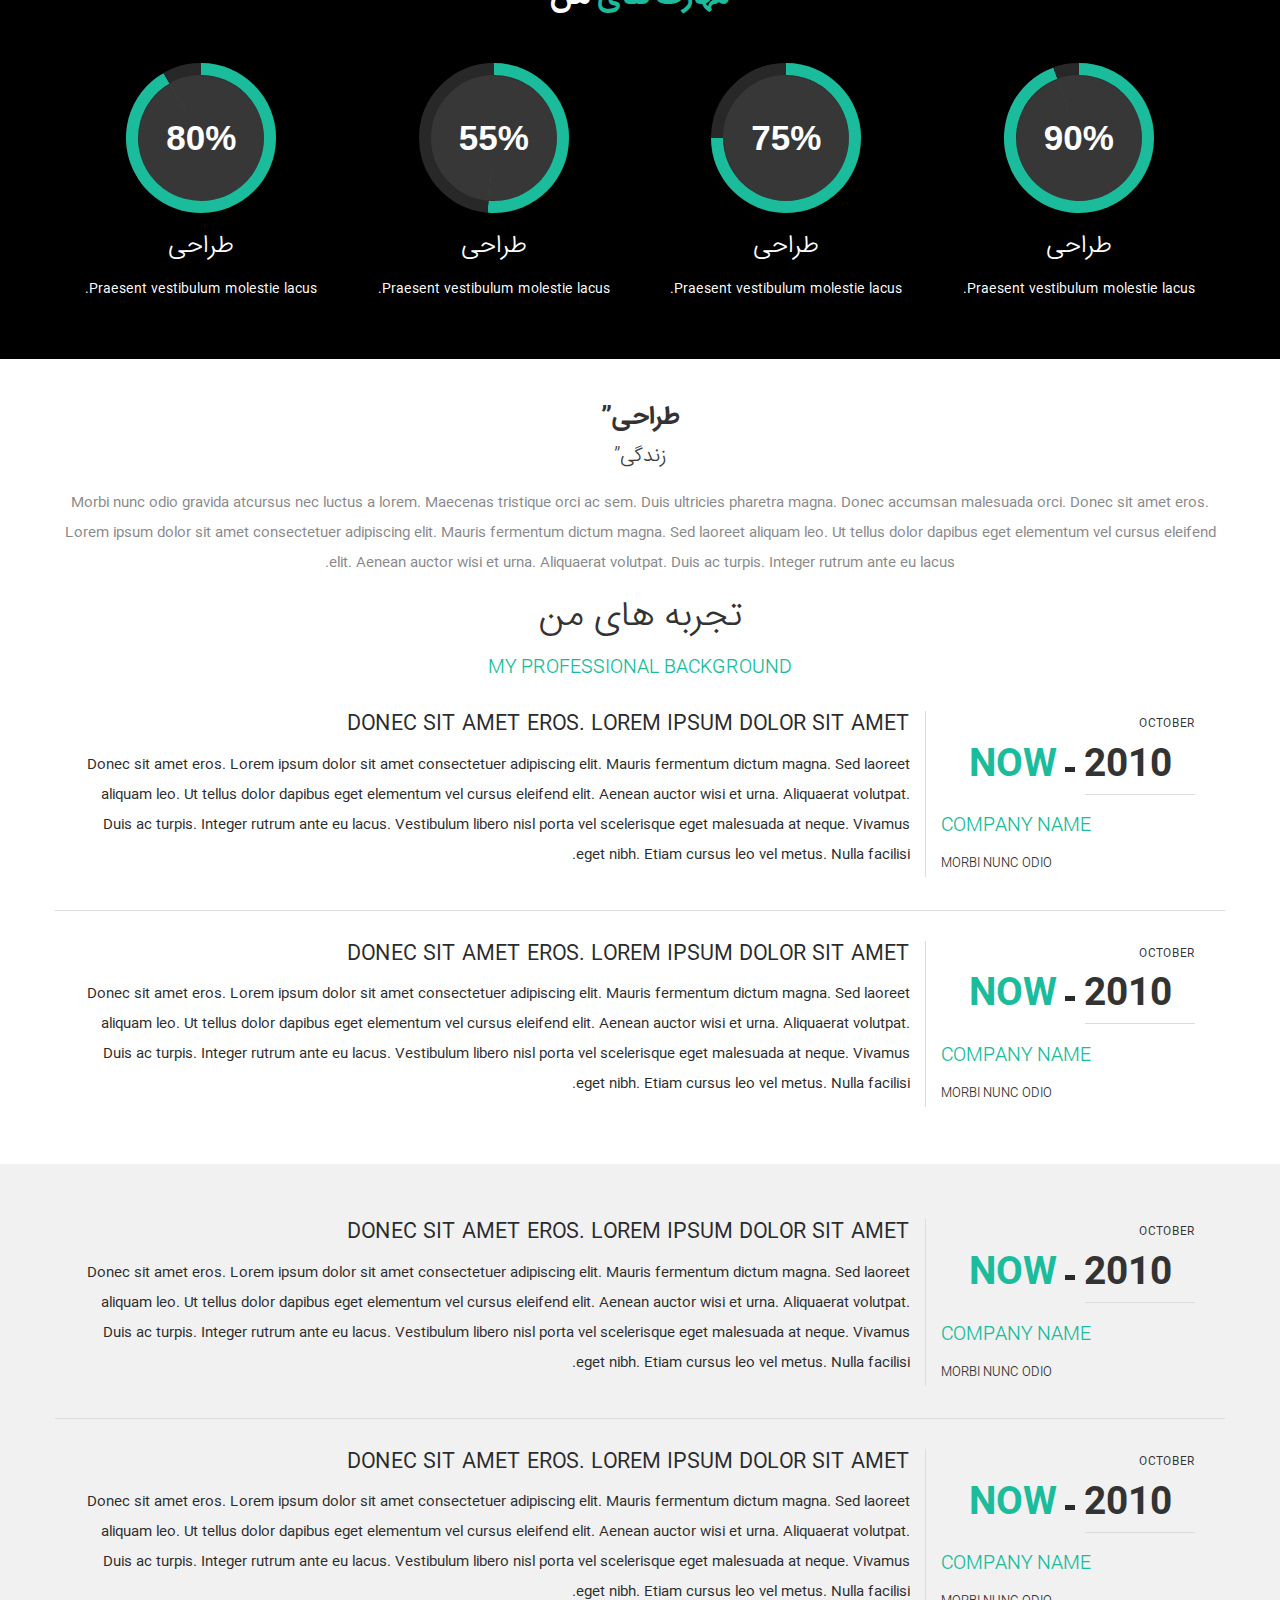
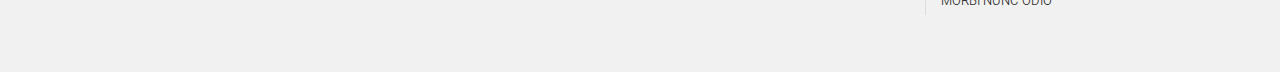
==== commit 04c5a0c0: "We are nearly going to be done !" ====
--- a/index.html
+++ b/index.html
@@ -248,7 +248,7 @@
   </div>
 </div>
 
-<div class="landing-datetime padding-1">
+<div class="landing-datetime padding-x">
   <div class="container">
     <div class="row">
       <h2 class="upper-title-2">طراحی”</h2>
@@ -277,7 +277,6 @@
           <p>Donec sit amet eros. Lorem ipsum dolor sit amet consectetuer adipiscing elit. Mauris fermentum dictum magna. Sed laoreet aliquam leo. Ut tellus dolor dapibus eget elementum vel cursus eleifend elit. Aenean auctor wisi et urna. Aliquaerat volutpat. Duis ac turpis. Integer rutrum ante eu lacus. Vestibulum libero nisl porta vel scelerisque eget malesuada at neque. Vivamus eget nibh. Etiam cursus leo vel metus. Nulla facilisi.</p>
         </div>
       </section>
-      <hr>
       <section class="col-md-12">
         <div class="date-content-primary col-md-3">
           <span>OCTOBER</span>
@@ -300,6 +299,50 @@
     </div>
   </div>
 </div>
+<div class="landing-datetime_dark padding-x">
+  <div class="container">
+    <div class="row">
+      <section class="col-md-12">
+        <div class="date-content-primary col-md-3">
+          <span>OCTOBER</span>
+          <ul class="due-date list-inline list-unstyled">
+            <li>2010</li>
+            <li class="hr"></li>
+            <li class="highlight">NOW</li>
+          </ul>
+          <div class="hr"></div>
+          <div class="date-content-inbox">
+            <h2>COMPANY NAME</h2>
+            <h3>MORBI NUNC ODIO</h3>
+          </div>
+        </div>
+        <div class="date-content-secondary col-md-9">
+          <a href="#">DONEC SIT AMET EROS. LOREM IPSUM DOLOR SIT AMET</a>
+          <p>Donec sit amet eros. Lorem ipsum dolor sit amet consectetuer adipiscing elit. Mauris fermentum dictum magna. Sed laoreet aliquam leo. Ut tellus dolor dapibus eget elementum vel cursus eleifend elit. Aenean auctor wisi et urna. Aliquaerat volutpat. Duis ac turpis. Integer rutrum ante eu lacus. Vestibulum libero nisl porta vel scelerisque eget malesuada at neque. Vivamus eget nibh. Etiam cursus leo vel metus. Nulla facilisi.</p>
+        </div>
+      </section>
+      <section class="col-md-12">
+        <div class="date-content-primary col-md-3">
+          <span>OCTOBER</span>
+          <ul class="due-date list-inline list-unstyled">
+            <li>2010</li>
+            <li class="hr"></li>
+            <li class="highlight">NOW</li>
+          </ul>
+          <div class="hr"></div>
+          <div class="date-content-inbox">
+            <h2>COMPANY NAME</h2>
+            <h3>MORBI NUNC ODIO</h3>
+          </div>
+        </div>
+        <div class="date-content-secondary col-md-9">
+          <a href="#">DONEC SIT AMET EROS. LOREM IPSUM DOLOR SIT AMET</a>
+          <p>Donec sit amet eros. Lorem ipsum dolor sit amet consectetuer adipiscing elit. Mauris fermentum dictum magna. Sed laoreet aliquam leo. Ut tellus dolor dapibus eget elementum vel cursus eleifend elit. Aenean auctor wisi et urna. Aliquaerat volutpat. Duis ac turpis. Integer rutrum ante eu lacus. Vestibulum libero nisl porta vel scelerisque eget malesuada at neque. Vivamus eget nibh. Etiam cursus leo vel metus. Nulla facilisi.</p>
+        </div>
+      </section>
+    </div>
+  </div>
+</div>
 
 <body>
   <!-- Jquery -->
--- a/plugins/main/css/main.css
+++ b/plugins/main/css/main.css
@@ -161,16 +161,20 @@
   position: relative;
 }
 
+.padding-x {
+  padding: 25px 0;
+}
+
 .padding-1 {
-  padding: 50px;
+  padding: 50px 0;
 }
 
 .padding-2 {
-  padding: 100px;
+  padding: 100px 0;
 }
 
 .padding-3 {
-  padding: 140px;
+  padding: 140px 0;
 }
 
 .upper-title-2 {
@@ -525,6 +529,7 @@
 .cssmenu ul ul a p {
   font-size: 15px;
   text-align: center;
+  color: #c5c3c3;
 }
 
 .cssmenu ul ul a:hover {
@@ -995,10 +1000,27 @@
   text-align: center;
 }
 
+.landing-datetime_dark section,
 .landing-datetime section {
   margin-top: 30px;
+  padding-bottom: 30px;
+}
+
+.landing-datetime section {
   border-bottom: 1px solid #dcdcdc;
-  padding-bottom: 30px;
+}
+
+.landing-datetime_dark section {
+  border-bottom: 1px solid #dcdcdc;
+}
+
+.landing-datetime_dark section:last-child,
+.landing-datetime section:last-child {
+  border-bottom: none;
+}
+
+.landing-datetime_dark {
+  background-color: #f1f1f1
 }
 
 .landing-datetime .date-title {
@@ -1116,6 +1138,32 @@
   .l-p-title {
     margin-bottom: 30px;
   }
+  .date-content-secondary.col-md-9 {
+    margin-top: 60px;
+  }
+  .date-content-inbox h3,
+  .date-content-inbox h2 {
+    text-align: center;
+  }
+  .date-content-primary {
+    border-left: none;
+  }
+  .date-content-primary div.hr {
+    width: 110px;
+    margin: auto;
+    background: #dcdcdc;
+    height: .5px;
+  }
+  .date-content-primary span {
+    margin: auto;
+    display: block;
+    width: 55px;
+  }
+  .landing-datetime .date-title h3 {
+    padding-bottom: 15px;
+    color: #1abc9c;
+    border-bottom: 1px solid #1abc9c;
+}
 }
 
 @media (min-width: 768px) {
@@ -1153,6 +1201,12 @@
   .l-p-title {
     margin-bottom: 50px;
   }
+  .date-content-secondary {
+    text-align: center;
+  }
+  .l-d-p {
+    padding: 0 15px;
+}
 }
 
 @media (max-width: 575px) {
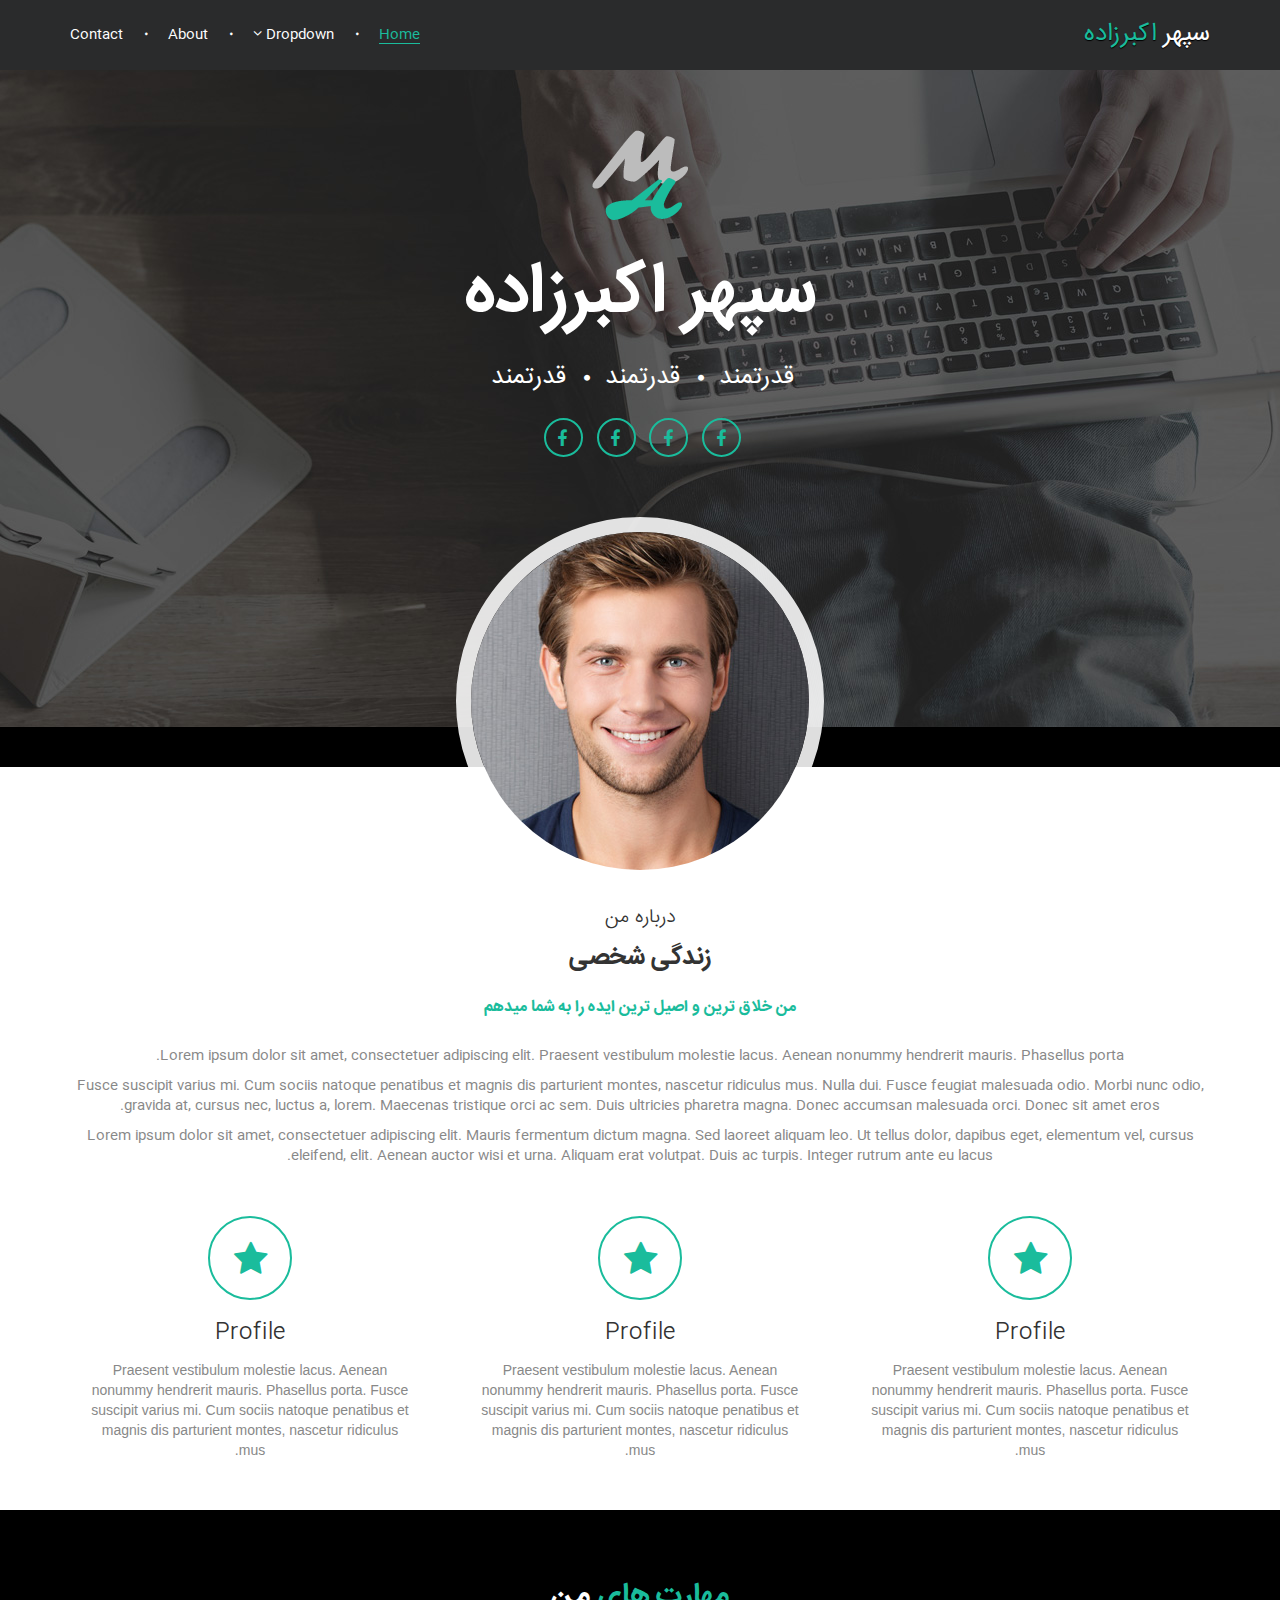
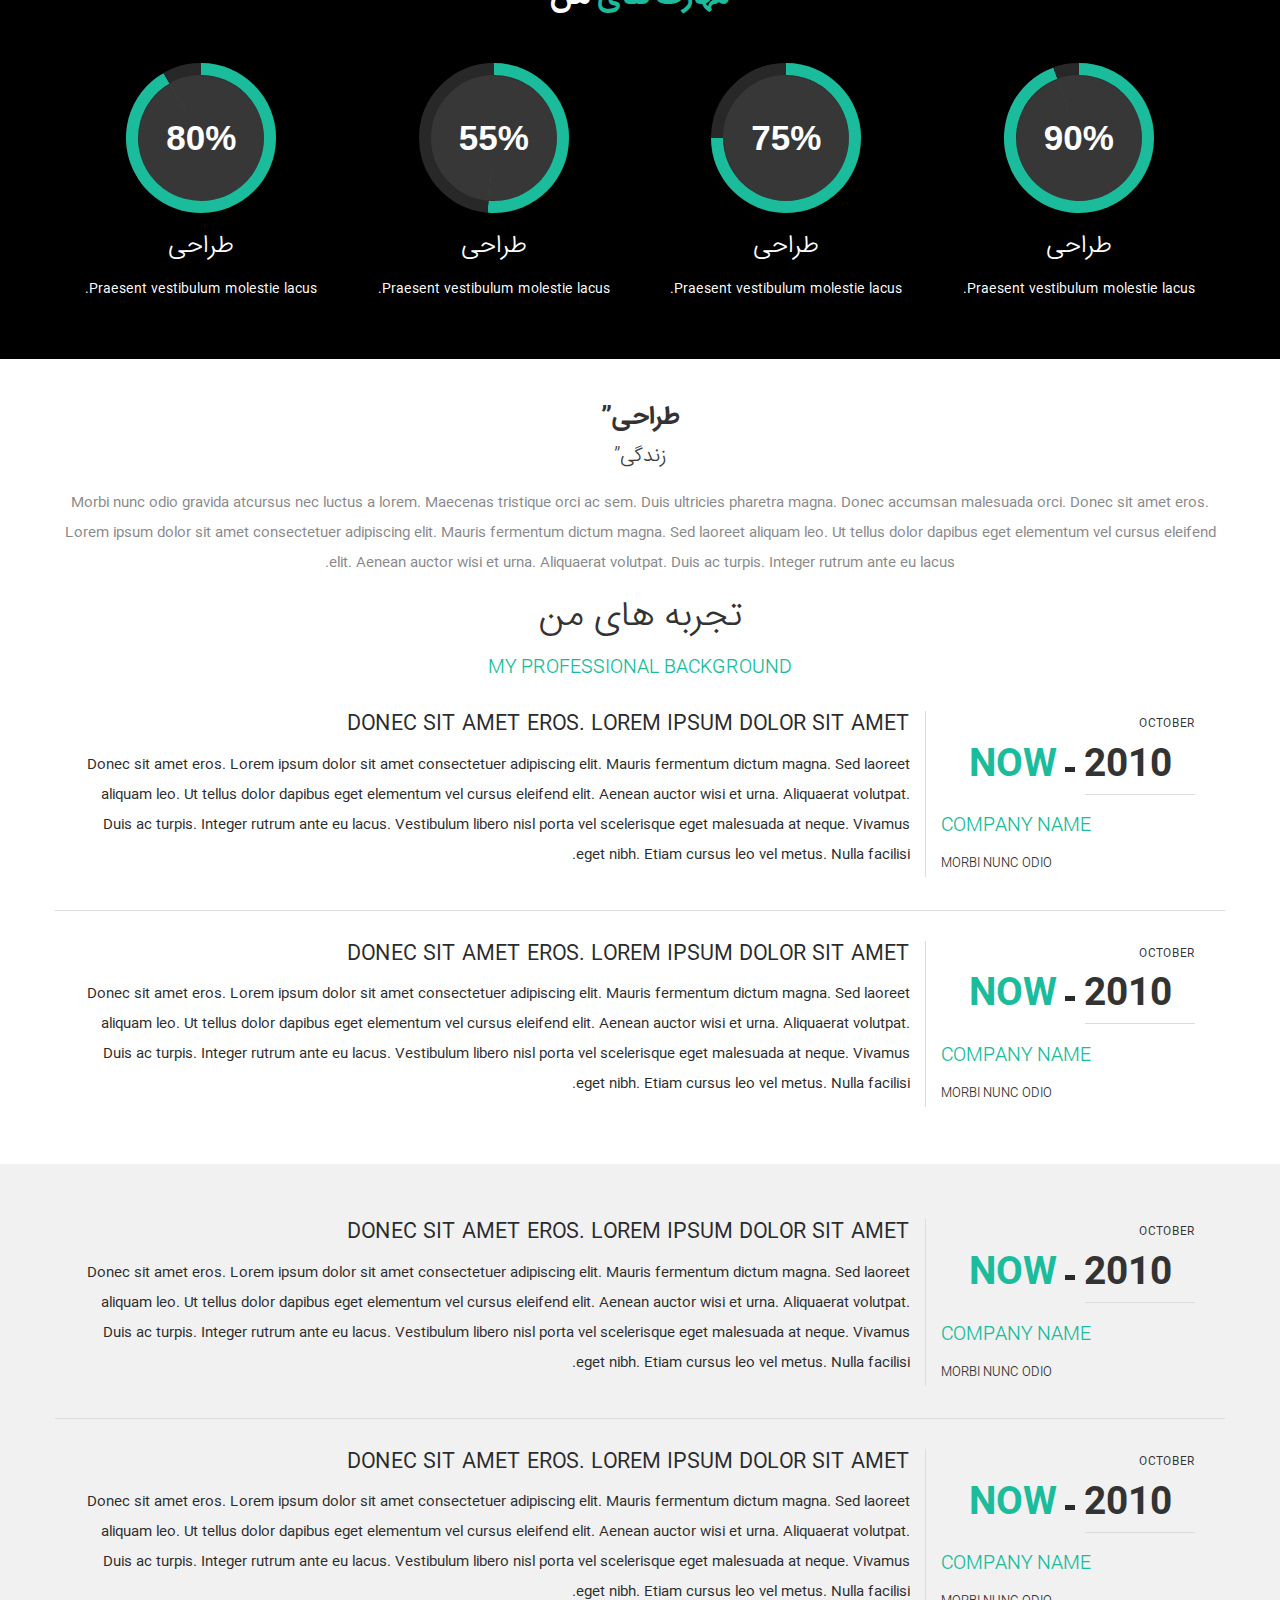
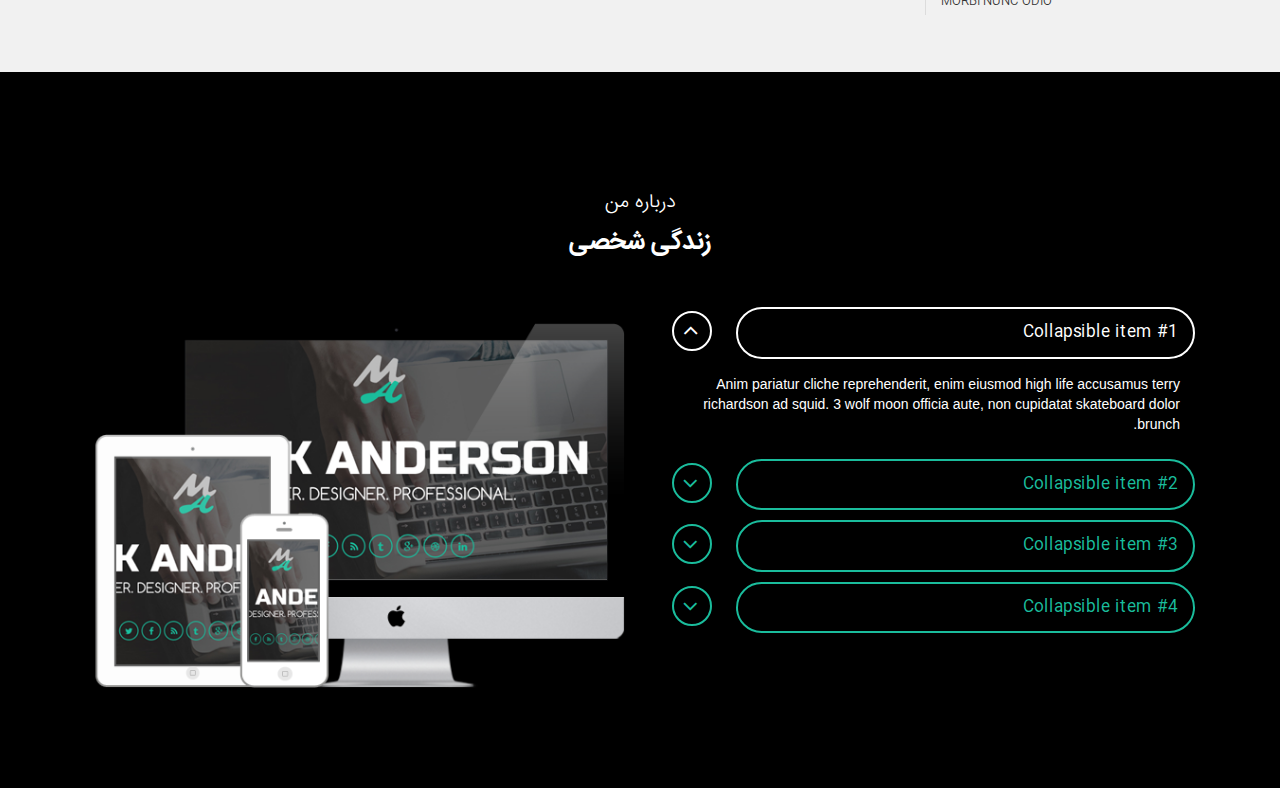
==== commit e71f2f6c: "Only footer and contact part is not ready yet !" ====
--- a/index.html
+++ b/index.html
@@ -344,6 +344,89 @@
   </div>
 </div>
 
+<div class="landing-myjob padding-2">
+  <div class="container">
+    <h2 class="upper-title text-center">درباره من</h2>
+    <h3 class="downer-title text-center">زندگی شخصی</h3>
+    <div class="col-md-6 col-sm-12">
+      <div class="panel-group wrap" id="accordion" role="tablist" aria-multiselectable="true">
+        <div class="panel">
+          <div class="panel-heading" role="tab" id="headingOne">
+            <h4 class="panel-title">
+        <a role="button" data-toggle="collapse" data-parent="#accordion" href="#collapseOne" aria-expanded="true" aria-controls="collapseOne">
+          Collapsible item #1 <span class="arrow-circle"></span>
+        </a>
+      </h4>
+          </div>
+          <div id="collapseOne" class="panel-collapse collapse in" role="tabpanel" aria-labelledby="headingOne">
+            <div class="panel-body">
+              Anim pariatur cliche reprehenderit, enim eiusmod high life accusamus terry richardson ad squid. 3 wolf moon officia aute, non cupidatat skateboard dolor brunch.
+            </div>
+          </div>
+        </div>
+        <!-- end of panel -->
+
+        <div class="panel">
+          <div class="panel-heading" role="tab" id="headingTwo">
+            <h4 class="panel-title">
+        <a class="collapsed" role="button" data-toggle="collapse" data-parent="#accordion" href="#collapseTwo" aria-expanded="false" aria-controls="collapseTwo">
+          Collapsible item #2 <span class="arrow-circle"></span>
+        </a>
+      </h4>
+          </div>
+          <div id="collapseTwo" class="panel-collapse collapse" role="tabpanel" aria-labelledby="headingTwo">
+            <div class="panel-body">
+              Anim pariatur cliche reprehenderit, enim eiusmod high life accusamus terry richardson ad squid. 3 wolf moon officia aute, non cupidatat skateboard dolor brunch.
+            </div>
+          </div>
+        </div>
+        <!-- end of panel -->
+
+        <div class="panel">
+          <div class="panel-heading" role="tab" id="headingThree">
+            <h4 class="panel-title">
+        <a class="collapsed" role="button" data-toggle="collapse" data-parent="#accordion" href="#collapseThree" aria-expanded="false" aria-controls="collapseThree">
+          Collapsible item #3 <span class="arrow-circle"></span>
+        </a>
+      </h4>
+          </div>
+          <div id="collapseThree" class="panel-collapse collapse" role="tabpanel" aria-labelledby="headingThree">
+            <div class="panel-body">
+              Anim pariatur cliche reprehenderit, enim eiusmod high life accusamus terry richardson ad squid. 3 wolf moon officia aute, non cupidatat skateboard dolor brunch.
+            </div>
+          </div>
+        </div>
+        <!-- end of panel -->
+
+        <div class="panel">
+          <div class="panel-heading" role="tab" id="headingFour">
+            <h4 class="panel-title">
+        <a class="collapsed no-line" role="button" data-toggle="collapse" data-parent="#accordion" href="#collapseFour" aria-expanded="false" aria-controls="collapseFour">
+          Collapsible item #4 <span class="arrow-circle"></span>
+        </a>
+      </h4>
+          </div>
+          <div id="collapseFour" class="panel-collapse collapse" role="tabpanel" aria-labelledby="headingFour">
+            <div class="panel-body">
+              Anim pariatur cliche reprehenderit, enim eiusmod high life accusamus terry richardson ad squid. 3 wolf moon officia aute, non cupidatat skateboard dolor brunch.
+            </div>
+          </div>
+        </div>
+        <!-- end of panel -->
+
+      </div>
+      <!-- end of #accordion -->
+
+    </div>
+    <div class="col-md-6">
+      <img class="img-responsive hidden-sm hidden-xs" src="img/posts/services-img.png" alt="">
+    </div>
+    <!-- end of wrap -->
+
+  </div>
+  <!-- end of container -->
+</div>
+
 <body>
   <!-- Jquery -->
   <script type="text/javascript" src="https://cdnjs.cloudflare.com/ajax/libs/jquery/3.2.1/jquery.min.js"></script>
--- a/plugins/main/css/main.css
+++ b/plugins/main/css/main.css
@@ -6,6 +6,13 @@
 
 body {
   margin: 0;
+}
+
+a:focus,
+a:hover,
+a:active {
+  outline: 0;
+  text-decoration: none;
 }
 
 .width-full {
@@ -1117,6 +1124,179 @@
   margin-top: 10px;
 }
 
+.landing-myjob {
+      background-image: url(../../../img/bg/wood.jpg);
+    background-attachment: fixed;
+    background-repeat: no-repeat;
+    background-position: center top;
+    background-color: #000;
+}
+
+.landing-myjob .upper-title,
+.landing-myjob .downer-title {
+  color: #Fff
+}
+
+.landing-myjob .downer-title {
+  margin-bottom: 50px;
+}
+
+.wrap {
+  box-shadow: none;
+  border-radius: 4px;
+}
+
+.panel {
+  background: none;
+  box-shadow: none;
+}
+
+.panel:last-child {
+  border-bottom: none;
+}
+
+.panel-group > .panel:first-child .panel-heading {
+  border-radius: 4px 4px 0 0;
+}
+
+.panel-group .panel {
+  border-radius: 0;
+  border: none;
+  margin-bottom: 10px
+}
+
+.panel-group .panel:last-child {
+  margin-bottom: 0
+}
+
+.panel-group .panel + .panel {
+  margin-top: 0;
+}
+
+.panel-heading {
+  background-color: transparent;
+  border-radius: 0;
+  border: none;
+  color: #fff;
+  padding: 0;
+}
+.panel-title a {
+display: block;
+    color: #1abc9c;
+    padding: 15px;
+    position: relative;
+    font-size: 16px;
+    font-weight: 400;
+        width: 85%;
+    transition: .5s;
+    border: 2px solid #1abc9c;
+    border-radius: 50px;
+}
+
+.panel-title a:hover {
+  text-decoration: none;
+}
+
+.panel-body {
+  background: transparent;
+  color: #Fff
+}
+
+.panel:last-child .panel-body {
+  border-radius: 0 0 4px 4px;
+}
+
+.panel:last-child .panel-heading {
+  border-radius: 0 0 4px 4px;
+  transition: border-radius 0.3s linear 0.2s;
+}
+
+.panel:last-child .panel-heading.active {
+  border-radius: 0;
+  transition: border-radius linear 0s;
+}
+
+
+/* #bs-collapse icon scale option */
+
+.panel-heading a:before {
+  content: "\f106";
+  position: absolute;
+  font-family: FontAwesome;
+  left: 15px;
+  top: 8px;
+  font-size: 24px;
+  transition: all 0.5s;
+  transform: scale(1);
+}
+
+.panel-heading.active a:before {
+  content: ' ';
+  transition: all 0.5s;
+  transform: scale(0);
+}
+
+.panel-group .panel-heading + .panel-collapse > .panel-body, .panel-group .panel-heading + .panel-collapse > .list-group {
+    border-top: none;
+}
+
+#bs-collapse .panel-heading a:after {
+  content: ' ';
+  font-size: 24px;
+  position: absolute;
+  font-family: FontAwesome;
+  left: 5px;
+  top: 11px;
+  transform: scale(0);
+  transition: all 0.5s;
+}
+
+.arrow-circle {
+    position: absolute;
+    width: 40px;
+    height: 40px;
+    border: 2px solid #1abc9c;
+    left: -66px;
+    top: 2px;
+    border-radius: 50px;
+    transition: .5s;
+}
+
+#bs-collapse .panel-heading.active a:after {
+  content: '\e909';
+  transform: scale(1);
+  transition: all 0.5s;
+}
+
+.panel-heading.active .panel-title a {
+    color: #fff;
+    border: 2px solid #fff;
+}
+.panel-heading.active .arrow-circle {
+  border: 2px solid #fff;
+  color
+}
+
+/* #accordion rotate icon option */
+
+#accordion .panel-heading a:before {
+  content: "\f106";
+  font-size: 24px;
+  position: absolute;
+  font-family: FontAwesome;
+left: -55px;
+  top: 11px;
+  transform: rotate(180deg);
+  transition: all 0.5s;
+}
+
+#accordion .panel-heading.active a:before {
+  transform: rotate(0deg);
+  transition: all 0.5s;
+  top: 7px;
+  color: #Fff
+}
+
 
 /********************************
 
@@ -1163,7 +1343,7 @@
     padding-bottom: 15px;
     color: #1abc9c;
     border-bottom: 1px solid #1abc9c;
-}
+  }
 }
 
 @media (min-width: 768px) {
@@ -1206,7 +1386,7 @@
   }
   .l-d-p {
     padding: 0 15px;
-}
+  }
 }
 
 @media (max-width: 575px) {
@@ -1218,4 +1398,5 @@
   .profile-img {
     width: 300px;
   }
-}+}
+
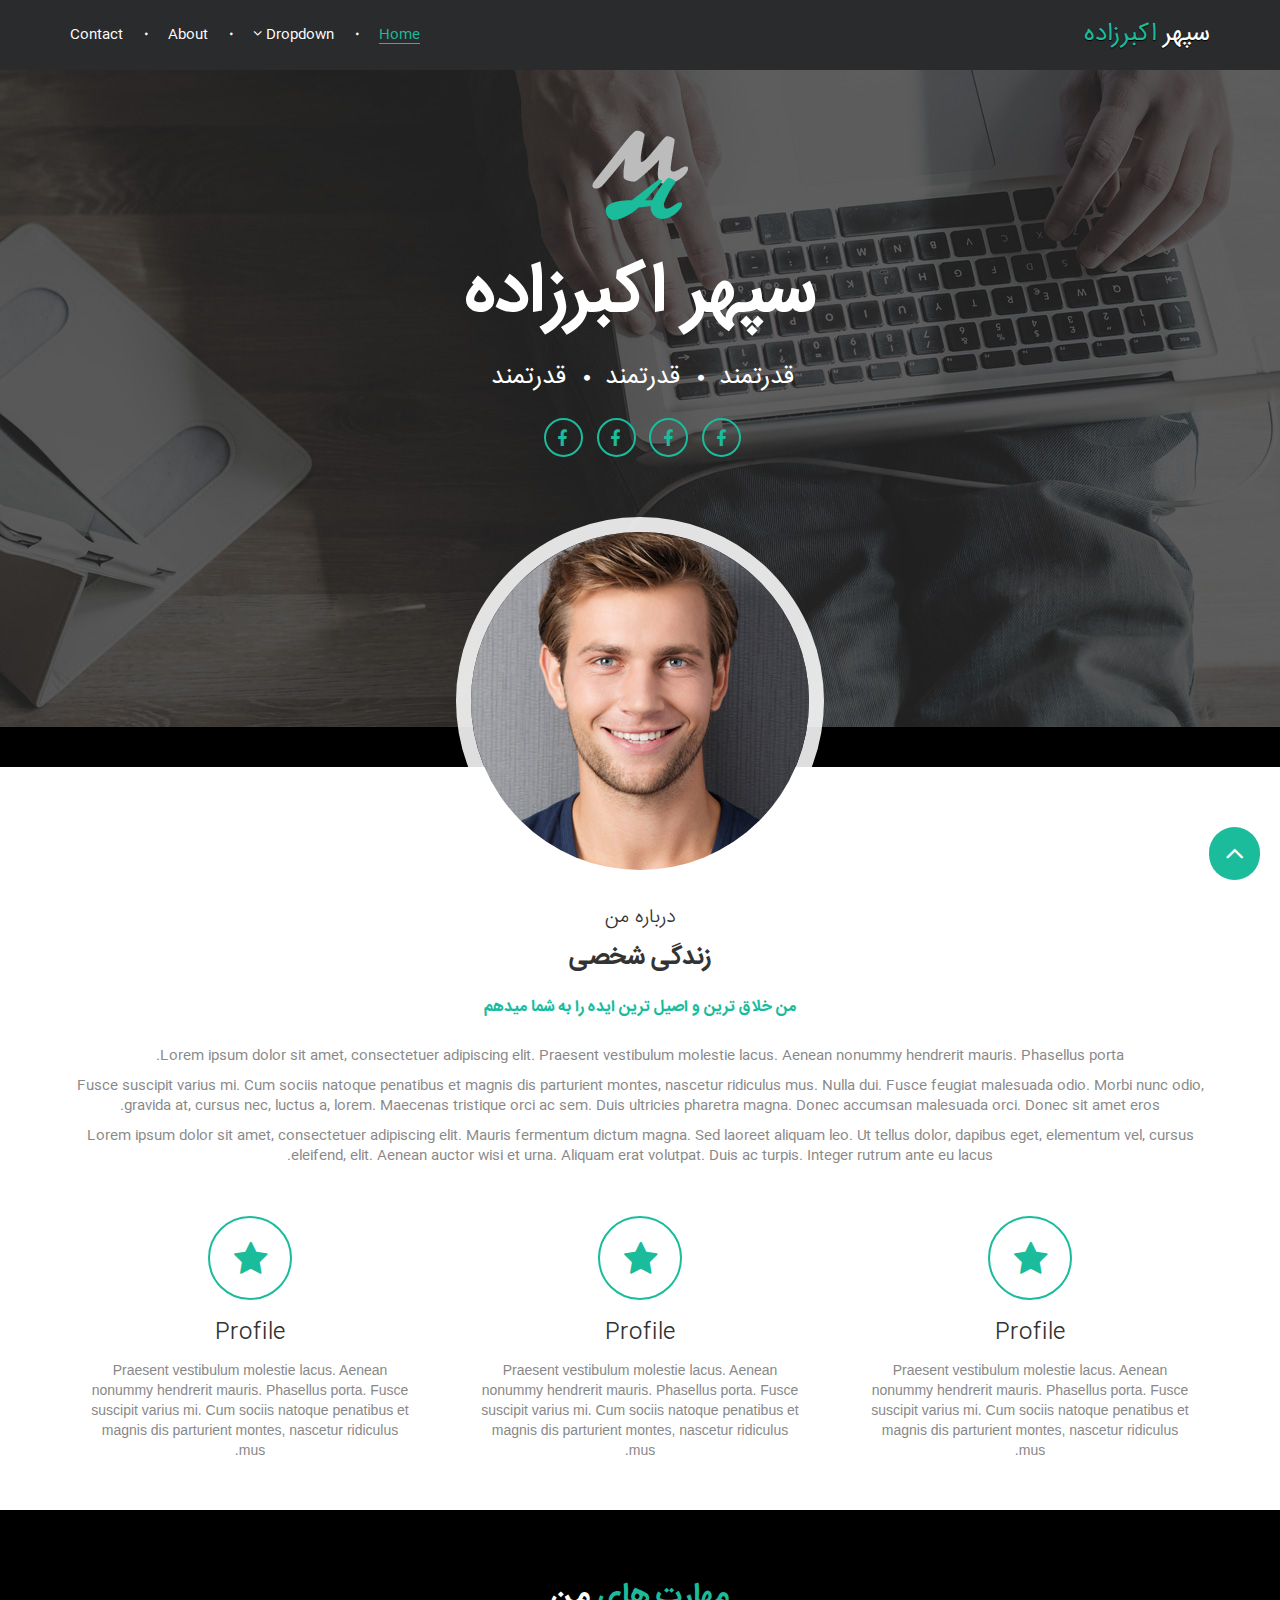
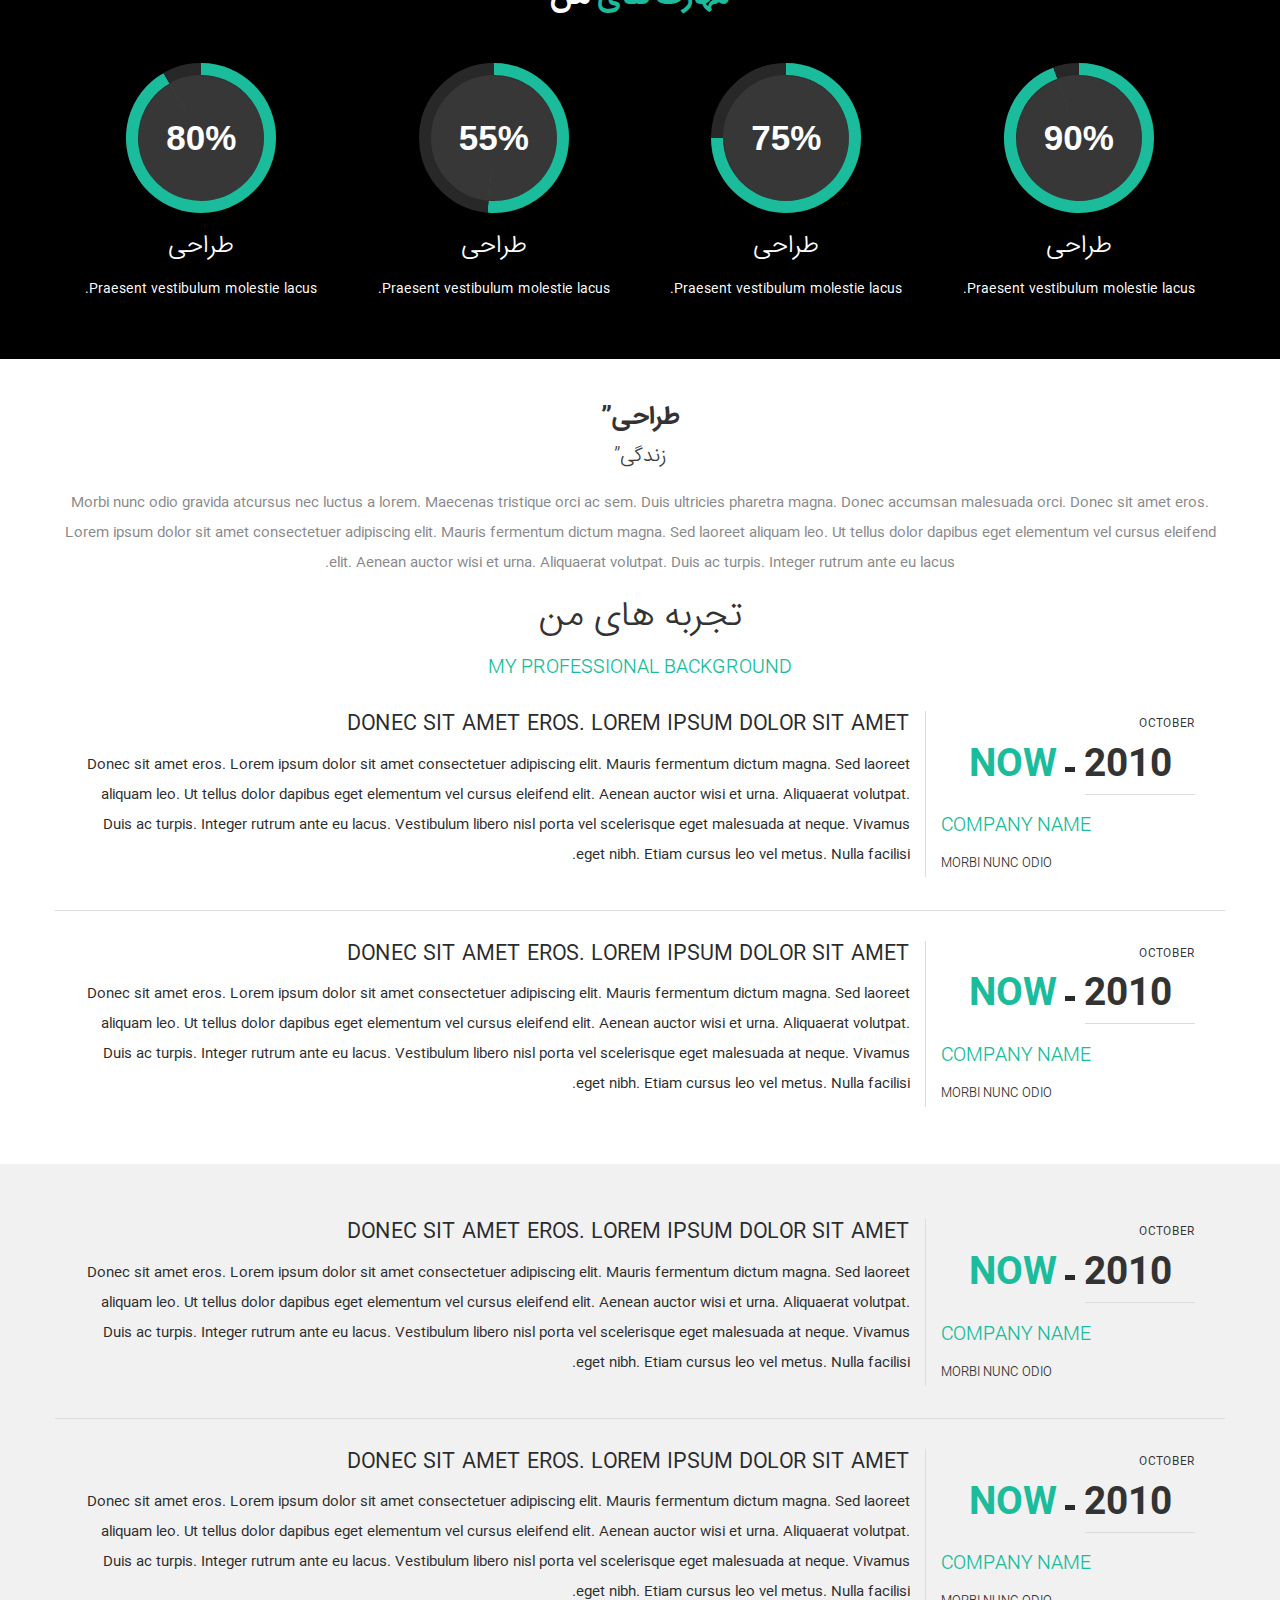
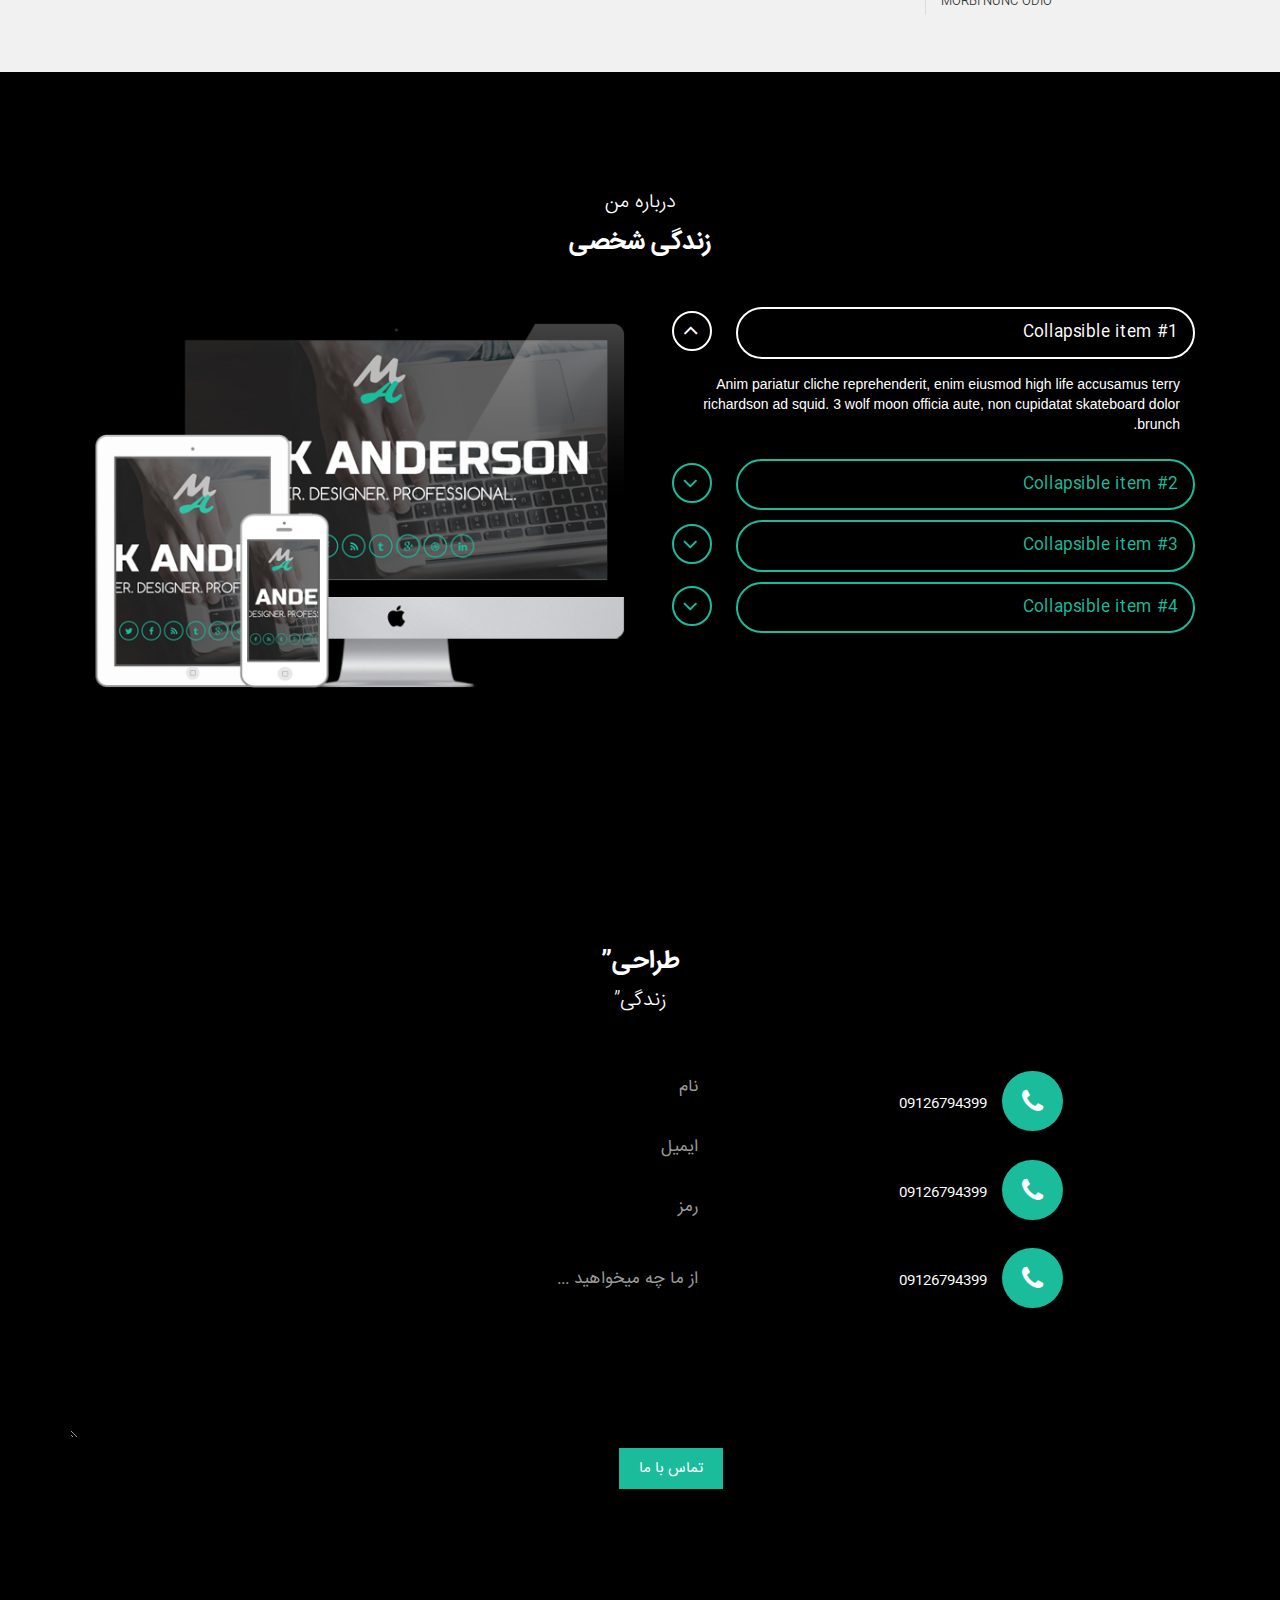
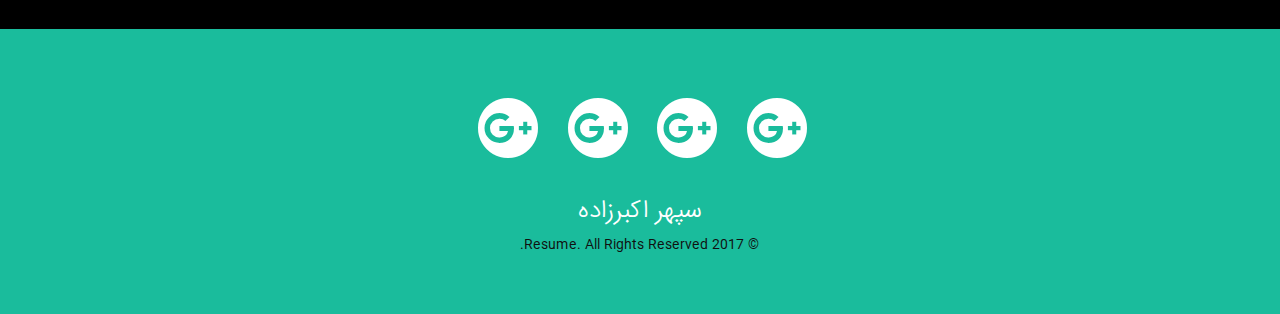
==== commit 360b9a4d: "Done is done !" ====
--- a/index.html
+++ b/index.html
@@ -427,6 +427,43 @@
   <!-- end of container -->
 </div>
 
+<div class="landing-contact padding-3">
+  <div class="container">
+    <div class="row">
+      <h2 class="upper-title-2">طراحی”</h2>
+      <h3 class="downer-title-2">زندگی”</h3>
+      <div class="col-md-5 col-sm-12">
+        <ul class="list-unstyled">
+          <li><span><i class="fa fa-phone" aria-hidden="true"></i></span> 09126794399</li>
+          <li><span><i class="fa fa-phone" aria-hidden="true"></i></span> 09126794399</li>
+          <li><span><i class="fa fa-phone" aria-hidden="true"></i></span> 09126794399</li>
+        </ul>
+      </div>
+      <div class="col-md-7 col-sm-12">
+        <form action="">
+          <input type="email" class="form-control" id="exampleInputEmail1" aria-describedby="emailHelp" placeholder="نام">
+          <input type="email" class="form-control" id="exampleInputEmail1" aria-describedby="emailHelp" placeholder="ایمیل">
+          <input type="email" class="form-control" id="exampleInputEmail1" aria-describedby="emailHelp" placeholder="رمز">
+          <textarea class="form-control" id="exampleTextarea" rows="6" placeholder="از ما چه میخواهید ..."></textarea>
+          <button class="btn btn-default submit">تماس با ما</button>
+        </form>
+      </div>
+    </div>
+  </div>
+</div>
+
+<a id="back-to-top" href="#" class="btn btn-primary btn-lg back-to-top" role="button"><i class="fa fa-angle-up" aria-hidden="true"></i></a>
+<footer class="padding-1">
+  <ul class="socail-media list-inline list-unstyled">
+    <li><a href="#"><i class="fa fa-google-plus-official" aria-hidden="true"></i></a></li>
+    <li><a href="#"><i class="fa fa-google-plus-official" aria-hidden="true"></i></a></li>
+    <li><a href="#"><i class="fa fa-google-plus-official" aria-hidden="true"></i></a></li>
+    <li><a href="#"><i class="fa fa-google-plus-official" aria-hidden="true"></i></a></li>
+  </ul>
+  <h4>سپهر اکبرزاده</h4>
+  <p>© 2017 Resume. All Rights Reserved.</p>
+</footer>
+
 <body>
   <!-- Jquery -->
   <script type="text/javascript" src="https://cdnjs.cloudflare.com/ajax/libs/jquery/3.2.1/jquery.min.js"></script>
--- a/plugins/main/css/main.css
+++ b/plugins/main/css/main.css
@@ -1125,11 +1125,11 @@
 }
 
 .landing-myjob {
-      background-image: url(../../../img/bg/wood.jpg);
-    background-attachment: fixed;
-    background-repeat: no-repeat;
-    background-position: center top;
-    background-color: #000;
+  background-image: url(../../../img/bg/wood.jpg);
+  background-attachment: fixed;
+  background-repeat: no-repeat;
+  background-position: center top;
+  background-color: #000;
 }
 
 .landing-myjob .upper-title,
@@ -1180,17 +1180,18 @@
   color: #fff;
   padding: 0;
 }
+
 .panel-title a {
-display: block;
-    color: #1abc9c;
-    padding: 15px;
-    position: relative;
-    font-size: 16px;
-    font-weight: 400;
-        width: 85%;
-    transition: .5s;
-    border: 2px solid #1abc9c;
-    border-radius: 50px;
+  display: block;
+  color: #1abc9c;
+  padding: 15px;
+  position: relative;
+  font-size: 16px;
+  font-weight: 400;
+  width: 85%;
+  transition: .5s;
+  border: 2px solid #1abc9c;
+  border-radius: 50px;
 }
 
 .panel-title a:hover {
@@ -1236,8 +1237,9 @@
   transform: scale(0);
 }
 
-.panel-group .panel-heading + .panel-collapse > .panel-body, .panel-group .panel-heading + .panel-collapse > .list-group {
-    border-top: none;
+.panel-group .panel-heading + .panel-collapse > .panel-body,
+.panel-group .panel-heading + .panel-collapse > .list-group {
+  border-top: none;
 }
 
 #bs-collapse .panel-heading a:after {
@@ -1252,14 +1254,14 @@
 }
 
 .arrow-circle {
-    position: absolute;
-    width: 40px;
-    height: 40px;
-    border: 2px solid #1abc9c;
-    left: -66px;
-    top: 2px;
-    border-radius: 50px;
-    transition: .5s;
+  position: absolute;
+  width: 40px;
+  height: 40px;
+  border: 2px solid #1abc9c;
+  left: -66px;
+  top: 2px;
+  border-radius: 50px;
+  transition: .5s;
 }
 
 #bs-collapse .panel-heading.active a:after {
@@ -1269,14 +1271,16 @@
 }
 
 .panel-heading.active .panel-title a {
-    color: #fff;
-    border: 2px solid #fff;
-}
+  color: #fff;
+  border: 2px solid #fff;
+}
+
 .panel-heading.active .arrow-circle {
   border: 2px solid #fff;
   color
 }
 
+
 /* #accordion rotate icon option */
 
 #accordion .panel-heading a:before {
@@ -1284,7 +1288,7 @@
   font-size: 24px;
   position: absolute;
   font-family: FontAwesome;
-left: -55px;
+  left: -55px;
   top: 11px;
   transform: rotate(180deg);
   transition: all 0.5s;
@@ -1297,12 +1301,140 @@
   color: #Fff
 }
 
+.landing-contact {
+  background-image: url(../../../img/bg/castle.jpg);
+  background-attachment: fixed;
+  background-repeat: no-repeat;
+  background-position: center top;
+  background-color: #000;
+}
+
+.landing-contact form input,
+.landing-contact form textarea {
+  font-size: 17px;
+  border-radius: 0;
+  border: none;
+  background-color: rgba(0, 0, 0, 0.7);
+  margin-bottom: 10px;
+  padding: 25px;
+  font-family: 'IRANSans';
+  transition: .5s;
+  color: #fff
+}
+
+.landing-contact form input:focus,
+.landing-contact form textarea:focus {
+  background-color: rgba(0, 0, 0, 0.82);
+}
+
+.btn-default {
+  color: #fff;
+  background-color: #1abc9c;
+  border: none;
+  border-radius: 0;
+  padding: 10px 20px;
+  font-size: 15px;
+  font-family: 'IRANSans';
+  transition: .5s;
+}
+
+.btn-default:hover {
+  color: #fff;
+  background-color: #101010;
+}
+
+.landing-contact .downer-title-2,
+.landing-contact .upper-title-2 {
+  color: #fff
+}
+
+.landing-contact .downer-title-2 {
+  margin-bottom: 50px;
+}
+
+.landing-contact ul {
+  text-align: center;
+  margin-top: 20px;
+}
+
+.landing-contact ul li {
+  margin-bottom: 50px;
+  color: #Fff
+}
+
+.landing-contact ul li:last-child {
+  margin-bottom: 0;
+}
+
+.landing-contact ul li span {
+  background-color: #1abc9c;
+  padding: 8px 20px;
+  border-radius: 50px;
+  font-size: 27px;
+  margin-left: 11px;
+}
+
+.landing-contact ul li span i {
+  position: relative;
+  top: 4px;
+}
+
+.back-to-top {
+  cursor: pointer;
+  position: fixed;
+  bottom: 20px;
+  right: 20px;
+  background-color: #1abc9c;
+  font-size: 30px;
+  border-radius: 50px;
+  height: 53px;
+  transition: .3s;
+  border: none;
+}
+
+.back-to-top:hover {
+  background-color: #101010;
+  color: #1abc9c;
+}
+
 
 /********************************
 
             FOOTER
 
 ********************************/
+
+footer {
+  text-align: center;
+  background-color: #1abc9c
+}
+
+footer ul {
+  margin-bottom: 10px;
+}
+
+footer .socail-media {
+  font-size: 70px;
+}
+
+footer .socail-media li a {
+  color: #fff;
+  transition: .5s;
+}
+
+footer .socail-media li a:hover {
+  color: #101010
+}
+
+footer h4 {
+  color: #fff;
+  font-size: 25px;
+}
+
+footer p {
+  color: #101010;
+  font-size: 13px;
+}
 
 
 /********************************
@@ -1344,6 +1476,9 @@
     color: #1abc9c;
     border-bottom: 1px solid #1abc9c;
   }
+  .landing-contact form {
+    margin-top: 30px;
+  }
 }
 
 @media (min-width: 768px) {
@@ -1386,6 +1521,9 @@
   }
   .l-d-p {
     padding: 0 15px;
+  }
+  footer .socail-media {
+    font-size: 50px;
   }
 }
 
@@ -1398,5 +1536,14 @@
   .profile-img {
     width: 300px;
   }
-}
-
+  .panel-title a {
+    .back-to-top {
+      cursor: pointer;
+      position: fixed;
+      bottom: 20px;
+      right: 20px;
+      display: none;
+    }
+    width: 80%;
+  }
+}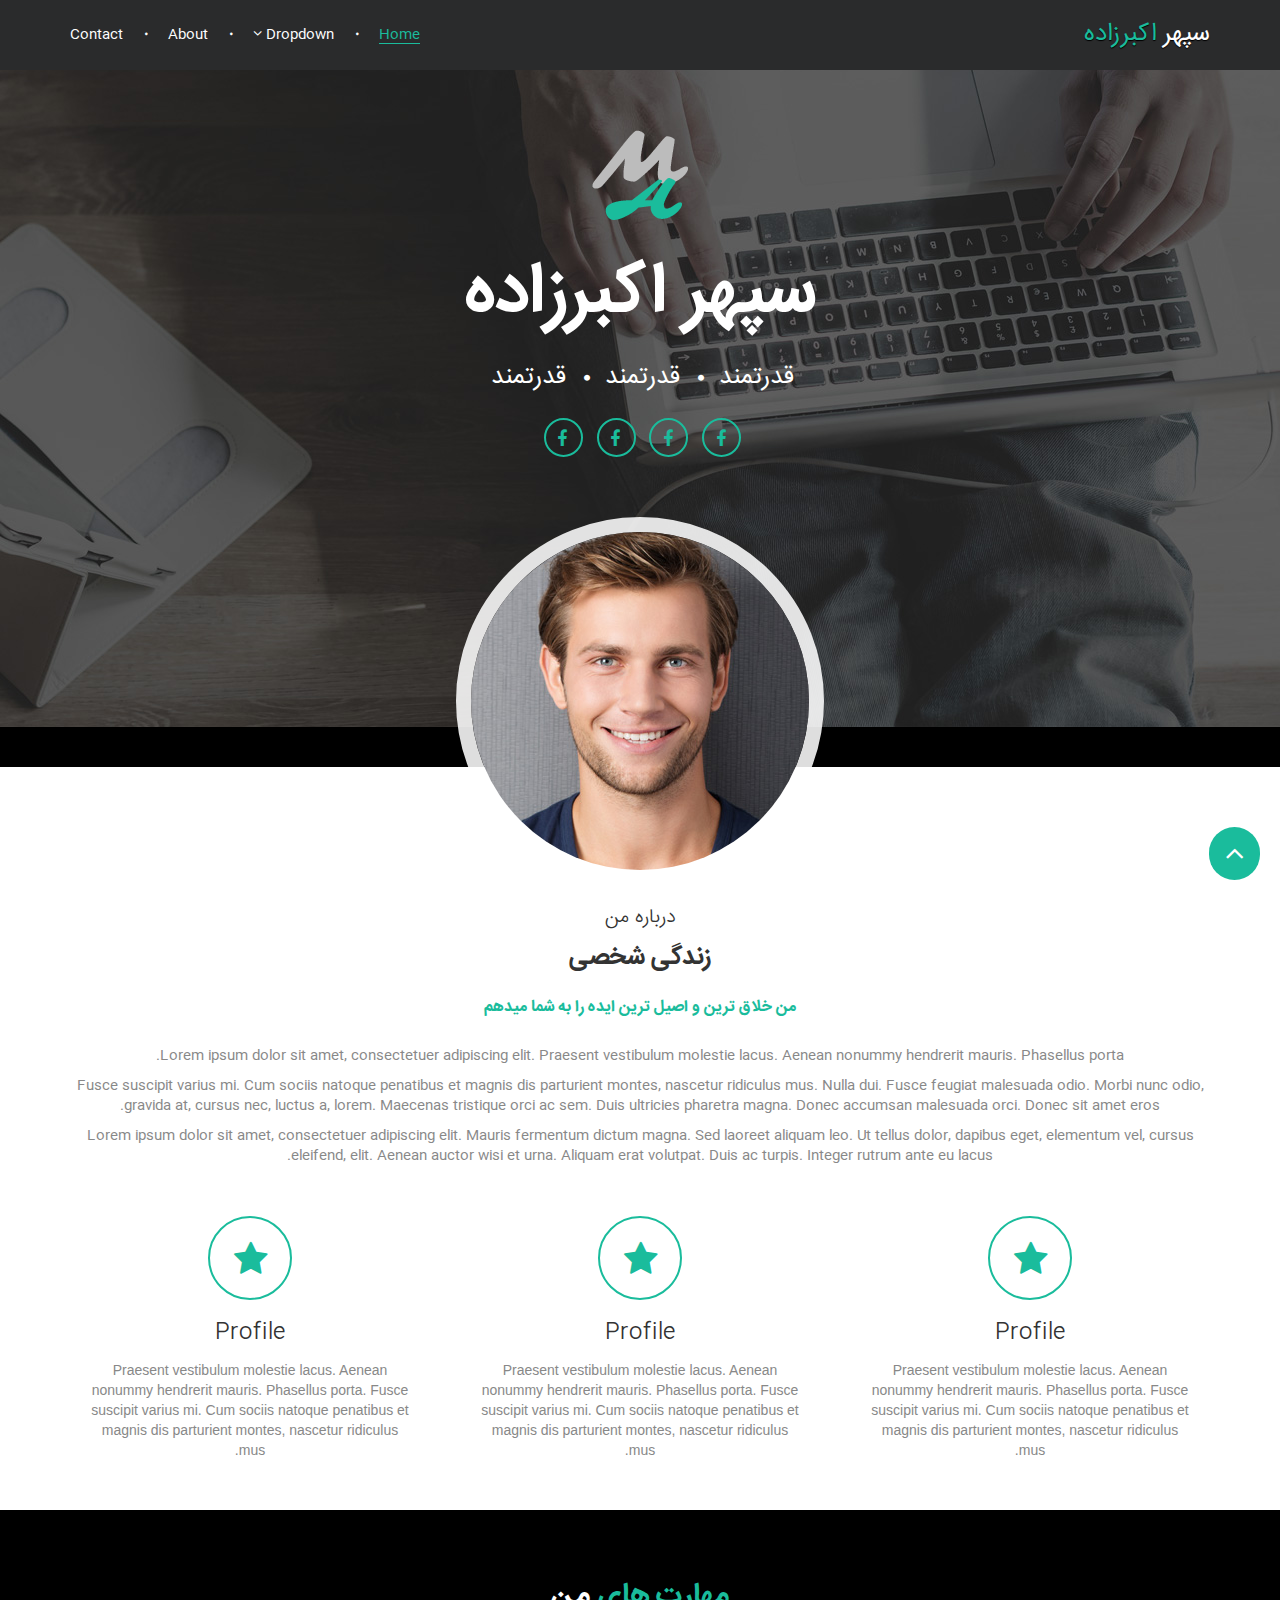
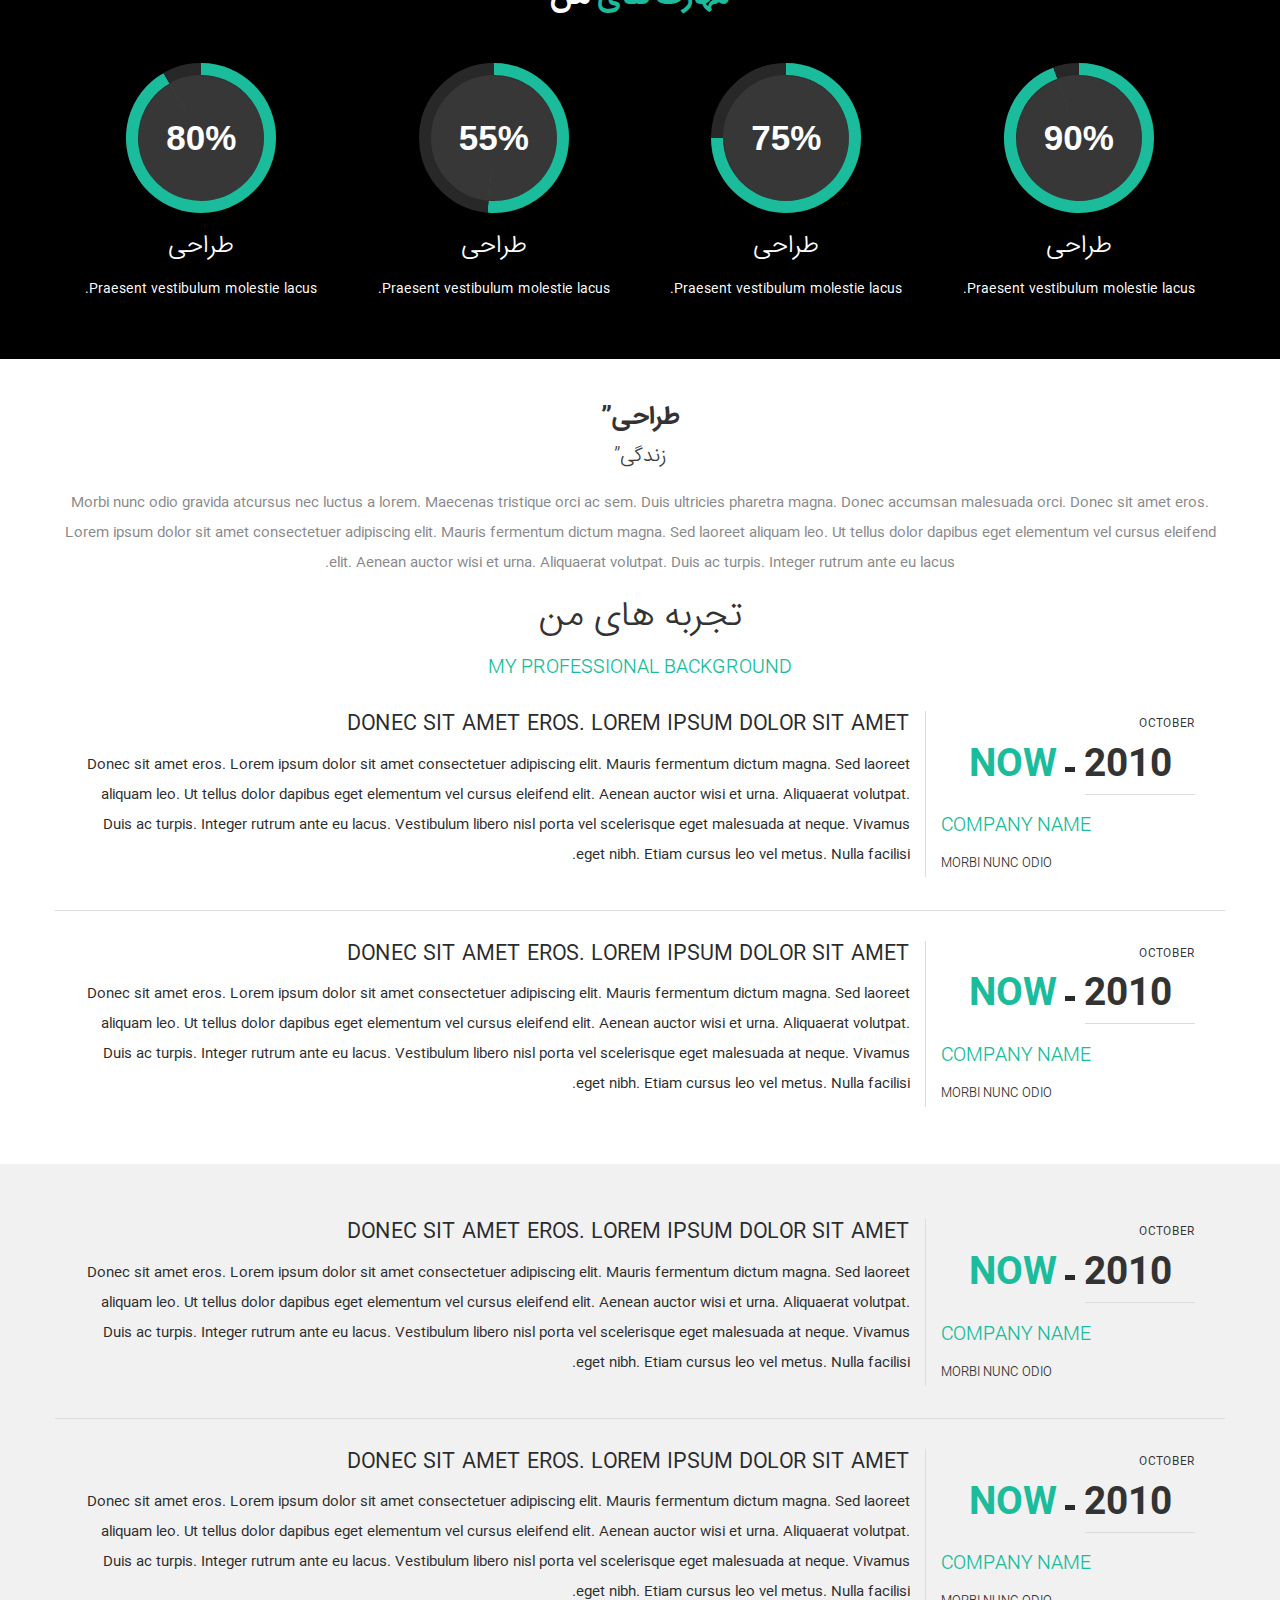
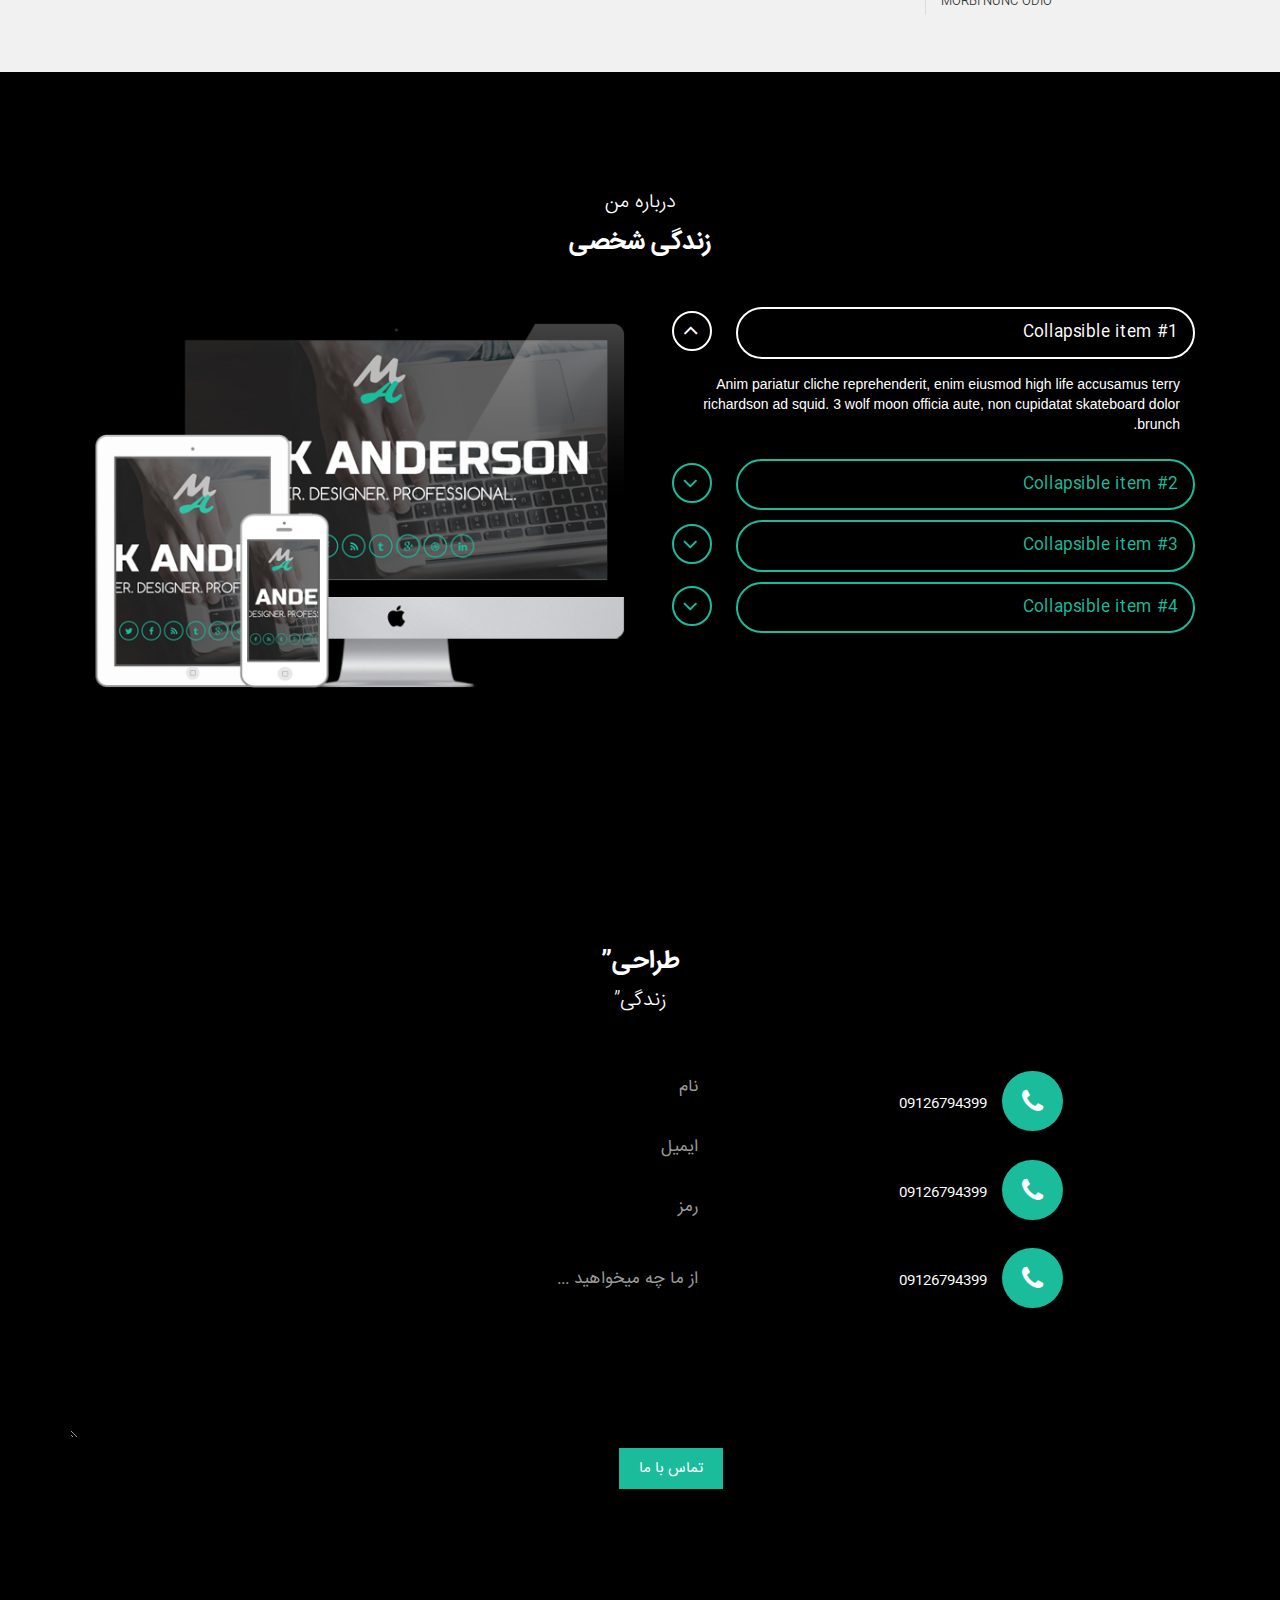
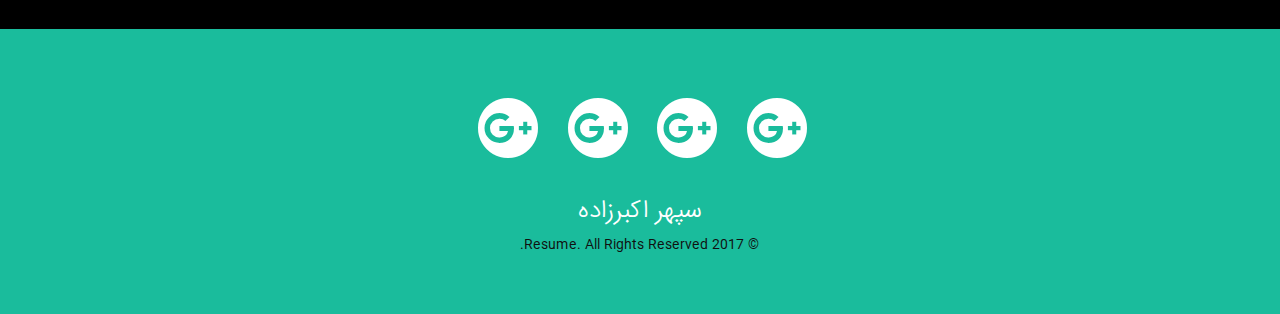
==== commit 0ac8f022: "Last commit ?" ====
--- a/index.html
+++ b/index.html
@@ -28,443 +28,444 @@
     <![endif]-->
 </head>
 
-<header>
-  <nav class="navbar navbar-inverse navbar-fixed-top">
-    <div class="container">
-      <div class="navbar-header">
-        <a class="navbar-brand" href="#">سپهر <span>اکبرزاده</span></a>
-      </div>
-      <div id="navbar" class="navbar-collapse collapse">
-        <ul class="nav navbar-nav navbar-right">
-          <li class="active"><a href="#">Home</a></li>
-          <li class="dropdown">
-            <a href="#" class="dropdown-toggle" data-toggle="dropdown" role="button" aria-haspopup="true" aria-expanded="false">Dropdown <i class="fa fa-angle-down" aria-hidden="true"></i></a>
-            <ul class="dropdown-menu">
-              <li><a href="#">Action</a></li>
-              <li><a href="#">Another action</a></li>
-              <li><a href="#">Something else here</a></li>
+<body>
+  <header>
+    <nav class="navbar navbar-inverse navbar-fixed-top">
+      <div class="container">
+        <div class="navbar-header">
+          <a class="navbar-brand" href="#">سپهر <span>اکبرزاده</span></a>
+        </div>
+        <div id="navbar" class="navbar-collapse collapse">
+          <ul class="nav navbar-nav navbar-right">
+            <li class="active"><a href="#">Home</a></li>
+            <li class="dropdown">
+              <a href="#" class="dropdown-toggle" data-toggle="dropdown" role="button" aria-haspopup="true" aria-expanded="false">Dropdown <i class="fa fa-angle-down" aria-hidden="true"></i></a>
+              <ul class="dropdown-menu">
+                <li><a href="#">Action</a></li>
+                <li><a href="#">Another action</a></li>
+                <li><a href="#">Something else here</a></li>
+              </ul>
+            </li>
+            <li><a href="#about">About</a></li>
+            <li><a href="#contact">Contact</a></li>
+          </ul>
+        </div>
+        <!--/.nav-collapse -->
+      </div>
+      <div class="sa-header-button">
+        <i class="fa fa-bars" aria-hidden="true"></i>
+      </div>
+    </nav>
+
+    <div class='cssmenu dark-bg'>
+      <ul>
+        <li class="sa-close-btn"><i class="fa fa-times" aria-hidden="true"></i></li>
+        <li class='active'>
+          <a href='#'><img src="img/logo/logo-demo.png" alt="Logo"></a>
+        </li>
+        <li class='active'><a class="list" href='#'><span>Home</span></a></li>
+        <hr>
+        <li class='has-sub'><a class="list" href='#'><i class="fa fa-angle-up open-dropdowner-nav" aria-hidden="true"></i><span>Products</span></a>
+          <ul class="nav-inner-list">
+            <li>
+              <a href='#'>
+                <p>Product 1</p>
+              </a>
+            </li>
+
+            <li>
+              <a href='#'>
+                <p>Product 2</p>
+              </a>
+            </li>
+
+            <li class='last'>
+              <a href='#'>
+                <p>Product 3</p>
+              </a>
+            </li>
+          </ul>
+        </li>
+        <hr>
+        <li class='has-sub'><a class="list" href='#'><i class="fa fa-angle-up open-dropdowner-nav" aria-hidden="true"></i><span>About</span></a>
+          <ul class="nav-inner-list">
+            <li>
+              <a class="list" href='#'>
+                <p>Company</p>
+              </a>
+            </li>
+            <li class='last'>
+              <a href='#'>
+                <p>Contact</p>
+              </a>
+            </li>
+          </ul>
+        </li>
+        <hr>
+        <li class='last'><a class="list" href='#'><span>Contact</span></a></li>
+      </ul>
+    </div>
+    <!-- #cssmenu -->
+  </header>
+
+  <section class="banner">
+    <div class="container-fluid">
+      <div class="row">
+        <img class="center-block" src="img/logo/logo-demo.png" alt="logo" />
+        <div class="banner-content">
+          <h1 class="heading-style-1">سپهر اکبرزاده</h1>
+          <ul class="banner-list-skills list-unstyled list-inline">
+            <li>قدرتمند</li>
+            <li>قدرتمند</li>
+            <li>قدرتمند</li>
+          </ul>
+          <ul class="banner-social list-unstyled list-inline">
+            <li><a href="#"><i class="fa fa-facebook" aria-hidden="true"></i></a></li>
+            <li><a href="#"><i class="fa fa-facebook" aria-hidden="true"></i></a></li>
+            <li><a href="#"><i class="fa fa-facebook" aria-hidden="true"></i></a></li>
+            <li><a href="#"><i class="fa fa-facebook" aria-hidden="true"></i></a></li>
+          </ul>
+        </div>
+      </div>
+    </div>
+  </section>
+
+  <div class="landing-about">
+    <div class="container">
+      <div class="row">
+        <img class="img-circle profile-img" src="img/posts/header-photo.jpg" alt="profile" />
+        <h2 class="upper-title">درباره من</h2>
+        <h3 class="downer-title">زندگی شخصی</h3>
+        <h5 class="heading-style-4">من خلاق ترین و اصیل ترین ایده را به شما میدهم</h5>
+        <div class="l-a-content">
+          <p class="pragraph">Lorem ipsum dolor sit amet, consectetuer adipiscing elit. Praesent vestibulum molestie lacus. Aenean nonummy hendrerit mauris. Phasellus porta.</p>
+          <p class="pragraph">Fusce suscipit varius mi. Cum sociis natoque penatibus et magnis dis parturient montes, nascetur ridiculus mus. Nulla dui. Fusce feugiat malesuada odio. Morbi nunc odio, gravida at, cursus nec, luctus a, lorem. Maecenas tristique orci ac sem. Duis ultricies pharetra magna. Donec accumsan malesuada orci. Donec sit amet eros.</p>
+          <p class="pragraph">Lorem ipsum dolor sit amet, consectetuer adipiscing elit. Mauris fermentum dictum magna. Sed laoreet aliquam leo. Ut tellus dolor, dapibus eget, elementum vel, cursus eleifend, elit. Aenean auctor wisi et urna. Aliquam erat volutpat. Duis ac turpis. Integer rutrum ante eu lacus.</p>
+        </div>
+        <div class="l-a-info">
+          <div class="col-md-4 col-sm-6">
+            <div class="service-box">
+              <figure class="icon">
+                <i class="fa fa-star" aria-hidden="true"></i>
+              </figure>
+              <div class="service-box_body">
+                <h2 class="title">Profile</h2>
+                <div class="service-box_txt">Praesent vestibulum molestie lacus. Aenean nonummy hendrerit mauris. Phasellus porta. Fusce suscipit varius mi. Cum sociis natoque penatibus et magnis dis parturient montes, nascetur ridiculus mus.</div>
+              </div>
+            </div>
+          </div>
+          <div class="col-md-4 col-sm-6">
+            <div class="service-box">
+              <figure class="icon">
+                <i class="fa fa-star" aria-hidden="true"></i>
+              </figure>
+              <div class="service-box_body">
+                <h2 class="title">Profile</h2>
+                <div class="service-box_txt">Praesent vestibulum molestie lacus. Aenean nonummy hendrerit mauris. Phasellus porta. Fusce suscipit varius mi. Cum sociis natoque penatibus et magnis dis parturient montes, nascetur ridiculus mus.</div>
+              </div>
+            </div>
+          </div>
+          <div class="col-md-4 col-md-offset-0 col-sm-offset-3 col-sm-6">
+            <div class="service-box">
+              <figure class="icon">
+                <i class="fa fa-star" aria-hidden="true"></i>
+              </figure>
+              <div class="service-box_body">
+                <h2 class="title">Profile</h2>
+                <div class="service-box_txt">Praesent vestibulum molestie lacus. Aenean nonummy hendrerit mauris. Phasellus porta. Fusce suscipit varius mi. Cum sociis natoque penatibus et magnis dis parturient montes, nascetur ridiculus mus.</div>
+              </div>
+            </div>
+          </div>
+        </div>
+      </div>
+    </div>
+  </div>
+
+  <div class="landing-progress padding-1">
+    <div class="container">
+      <div class="row">
+        <h2 class="l-p-title"><span> مهارت های</span> من </h2>
+        <div class="col-md-3 col-sm-6">
+          <div class="progress blue">
+            <span class="progress-left">
+                    <span class="progress-bar"></span>
+            </span>
+            <span class="progress-right">
+                    <span class="progress-bar"></span>
+            </span>
+            <div class="progress-value">90%</div>
+          </div>
+          <div class="progress-content">
+            <h3>طراحی</h3>
+            <p>Praesent vestibulum molestie lacus.</p>
+          </div>
+        </div>
+        <div class="col-md-3 col-sm-6">
+          <div class="progress yellow">
+            <span class="progress-left">
+        <span class="progress-bar"></span>
+            </span>
+            <span class="progress-right">
+        <span class="progress-bar"></span>
+            </span>
+            <div class="progress-value">75%</div>
+          </div>
+          <div class="progress-content">
+            <h3>طراحی</h3>
+            <p>Praesent vestibulum molestie lacus. </p>
+          </div>
+        </div>
+        <div class="col-md-3 col-sm-6">
+          <div class="progress pink">
+            <span class="progress-left">
+        <span class="progress-bar"></span>
+            </span>
+            <span class="progress-right">
+        <span class="progress-bar"></span>
+            </span>
+            <div class="progress-value">55%</div>
+          </div>
+          <div class="progress-content">
+            <h3>طراحی</h3>
+            <p>Praesent vestibulum molestie lacus.</p>
+          </div>
+        </div>
+        <div class="col-md-3 col-sm-6">
+          <div class="progress green">
+            <span class="progress-left">
+        <span class="progress-bar"></span>
+            </span>
+            <span class="progress-right">
+        <span class="progress-bar"></span>
+            </span>
+            <div class="progress-value">80%</div>
+          </div>
+          <div class="progress-content">
+            <h3>طراحی</h3>
+            <p>Praesent vestibulum molestie lacus.</p>
+          </div>
+        </div>
+      </div>
+    </div>
+  </div>
+
+  <div class="landing-datetime padding-x">
+    <div class="container">
+      <div class="row">
+        <h2 class="upper-title-2">طراحی”</h2>
+        <h3 class="downer-title-2">زندگی”</h3>
+        <p class="l-d-p">Morbi nunc odio gravida atcursus nec luctus a lorem. Maecenas tristique orci ac sem. Duis ultricies pharetra magna. Donec accumsan malesuada orci. Donec sit amet eros. Lorem ipsum dolor sit amet consectetuer adipiscing elit. Mauris fermentum dictum magna. Sed laoreet aliquam leo. Ut tellus dolor dapibus eget elementum vel cursus eleifend elit. Aenean auctor wisi et urna. Aliquaerat volutpat. Duis ac turpis. Integer rutrum ante eu lacus.</p>
+        <div class="date-title">
+          <h1 class="heading-style-2">تجربه های من</h1>
+          <h3 class="heading-style-3">MY PROFESSIONAL BACKGROUND</h3>
+        </div>
+        <section class="col-md-12">
+          <div class="date-content-primary col-md-3">
+            <span>OCTOBER</span>
+            <ul class="due-date list-inline list-unstyled">
+              <li>2010</li>
+              <li class="hr"></li>
+              <li class="highlight">NOW</li>
             </ul>
-          </li>
-          <li><a href="#about">About</a></li>
-          <li><a href="#contact">Contact</a></li>
-        </ul>
-      </div>
-      <!--/.nav-collapse -->
-    </div>
-    <div class="sa-header-button">
-      <i class="fa fa-bars" aria-hidden="true"></i>
-    </div>
-  </nav>
-
-  <div class='cssmenu dark-bg'>
-    <ul>
-      <li class="sa-close-btn"><i class="fa fa-times" aria-hidden="true"></i></li>
-      <li class='active'>
-        <a href='#'><img src="img/logo/logo-demo.png" alt="Logo"></a>
-      </li>
-      <li class='active'><a class="list" href='#'><span>Home</span></a></li>
-      <hr>
-      <li class='has-sub'><a class="list" href='#'><i class="fa fa-angle-up open-dropdowner-nav" aria-hidden="true"></i><span>Products</span></a>
-        <ul class="nav-inner-list">
-          <li>
-            <a href='#'>
-              <p>Product 1</p>
-            </a>
-          </li>
-
-          <li>
-            <a href='#'>
-              <p>Product 2</p>
-            </a>
-          </li>
-
-          <li class='last'>
-            <a href='#'>
-              <p>Product 3</p>
-            </a>
-          </li>
-        </ul>
-      </li>
-      <hr>
-      <li class='has-sub'><a class="list" href='#'><i class="fa fa-angle-up open-dropdowner-nav" aria-hidden="true"></i><span>About</span></a>
-        <ul class="nav-inner-list">
-          <li>
-            <a class="list" href='#'>
-              <p>Company</p>
-            </a>
-          </li>
-          <li class='last'>
-            <a href='#'>
-              <p>Contact</p>
-            </a>
-          </li>
-        </ul>
-      </li>
-      <hr>
-      <li class='last'><a class="list" href='#'><span>Contact</span></a></li>
-    </ul>
-  </div>
-  <!-- #cssmenu -->
-</header>
-
-<section class="banner">
-  <div class="container-fluid">
-    <div class="row">
-      <img class="center-block" src="img/logo/logo-demo.png" alt="logo" />
-      <div class="banner-content">
-        <h1 class="heading-style-1">سپهر اکبرزاده</h1>
-        <ul class="banner-list-skills list-unstyled list-inline">
-          <li>قدرتمند</li>
-          <li>قدرتمند</li>
-          <li>قدرتمند</li>
-        </ul>
-        <ul class="banner-social list-unstyled list-inline">
-          <li><a href="#"><i class="fa fa-facebook" aria-hidden="true"></i></a></li>
-          <li><a href="#"><i class="fa fa-facebook" aria-hidden="true"></i></a></li>
-          <li><a href="#"><i class="fa fa-facebook" aria-hidden="true"></i></a></li>
-          <li><a href="#"><i class="fa fa-facebook" aria-hidden="true"></i></a></li>
-        </ul>
-      </div>
-    </div>
-  </div>
-</section>
-
-<div class="landing-about">
-  <div class="container">
-    <div class="row">
-      <img class="img-circle profile-img" src="img/posts/header-photo.jpg" alt="profile" />
-      <h2 class="upper-title">درباره من</h2>
-      <h3 class="downer-title">زندگی شخصی</h3>
-      <h5 class="heading-style-4">من خلاق ترین و اصیل ترین ایده را به شما میدهم</h5>
-      <div class="l-a-content">
-        <p class="pragraph">Lorem ipsum dolor sit amet, consectetuer adipiscing elit. Praesent vestibulum molestie lacus. Aenean nonummy hendrerit mauris. Phasellus porta.</p>
-        <p class="pragraph">Fusce suscipit varius mi. Cum sociis natoque penatibus et magnis dis parturient montes, nascetur ridiculus mus. Nulla dui. Fusce feugiat malesuada odio. Morbi nunc odio, gravida at, cursus nec, luctus a, lorem. Maecenas tristique orci ac sem. Duis ultricies pharetra magna. Donec accumsan malesuada orci. Donec sit amet eros.</p>
-        <p class="pragraph">Lorem ipsum dolor sit amet, consectetuer adipiscing elit. Mauris fermentum dictum magna. Sed laoreet aliquam leo. Ut tellus dolor, dapibus eget, elementum vel, cursus eleifend, elit. Aenean auctor wisi et urna. Aliquam erat volutpat. Duis ac turpis. Integer rutrum ante eu lacus.</p>
-      </div>
-      <div class="l-a-info">
-        <div class="col-md-4 col-sm-6">
-          <div class="service-box">
-            <figure class="icon">
-              <i class="fa fa-star" aria-hidden="true"></i>
-            </figure>
-            <div class="service-box_body">
-              <h2 class="title">Profile</h2>
-              <div class="service-box_txt">Praesent vestibulum molestie lacus. Aenean nonummy hendrerit mauris. Phasellus porta. Fusce suscipit varius mi. Cum sociis natoque penatibus et magnis dis parturient montes, nascetur ridiculus mus.</div>
-            </div>
-          </div>
-        </div>
-        <div class="col-md-4 col-sm-6">
-          <div class="service-box">
-            <figure class="icon">
-              <i class="fa fa-star" aria-hidden="true"></i>
-            </figure>
-            <div class="service-box_body">
-              <h2 class="title">Profile</h2>
-              <div class="service-box_txt">Praesent vestibulum molestie lacus. Aenean nonummy hendrerit mauris. Phasellus porta. Fusce suscipit varius mi. Cum sociis natoque penatibus et magnis dis parturient montes, nascetur ridiculus mus.</div>
-            </div>
-          </div>
-        </div>
-        <div class="col-md-4 col-md-offset-0 col-sm-offset-3 col-sm-6">
-          <div class="service-box">
-            <figure class="icon">
-              <i class="fa fa-star" aria-hidden="true"></i>
-            </figure>
-            <div class="service-box_body">
-              <h2 class="title">Profile</h2>
-              <div class="service-box_txt">Praesent vestibulum molestie lacus. Aenean nonummy hendrerit mauris. Phasellus porta. Fusce suscipit varius mi. Cum sociis natoque penatibus et magnis dis parturient montes, nascetur ridiculus mus.</div>
-            </div>
-          </div>
-        </div>
-      </div>
-    </div>
-  </div>
-</div>
-
-<div class="landing-progress padding-1">
-  <div class="container">
-    <div class="row">
-      <h2 class="l-p-title"><span> مهارت های</span> من </h2>
-      <div class="col-md-3 col-sm-6">
-        <div class="progress blue">
-          <span class="progress-left">
-                    <span class="progress-bar"></span>
-          </span>
-          <span class="progress-right">
-                    <span class="progress-bar"></span>
-          </span>
-          <div class="progress-value">90%</div>
-        </div>
-        <div class="progress-content">
-          <h3>طراحی</h3>
-          <p>Praesent vestibulum molestie lacus.</p>
-        </div>
-      </div>
-      <div class="col-md-3 col-sm-6">
-        <div class="progress yellow">
-          <span class="progress-left">
-        <span class="progress-bar"></span>
-          </span>
-          <span class="progress-right">
-        <span class="progress-bar"></span>
-          </span>
-          <div class="progress-value">75%</div>
-        </div>
-        <div class="progress-content">
-          <h3>طراحی</h3>
-          <p>Praesent vestibulum molestie lacus. </p>
-        </div>
-      </div>
-      <div class="col-md-3 col-sm-6">
-        <div class="progress pink">
-          <span class="progress-left">
-        <span class="progress-bar"></span>
-          </span>
-          <span class="progress-right">
-        <span class="progress-bar"></span>
-          </span>
-          <div class="progress-value">55%</div>
-        </div>
-        <div class="progress-content">
-          <h3>طراحی</h3>
-          <p>Praesent vestibulum molestie lacus.</p>
-        </div>
-      </div>
-      <div class="col-md-3 col-sm-6">
-        <div class="progress green">
-          <span class="progress-left">
-        <span class="progress-bar"></span>
-          </span>
-          <span class="progress-right">
-        <span class="progress-bar"></span>
-          </span>
-          <div class="progress-value">80%</div>
-        </div>
-        <div class="progress-content">
-          <h3>طراحی</h3>
-          <p>Praesent vestibulum molestie lacus.</p>
-        </div>
-      </div>
-    </div>
-  </div>
-</div>
-
-<div class="landing-datetime padding-x">
-  <div class="container">
-    <div class="row">
-      <h2 class="upper-title-2">طراحی”</h2>
-      <h3 class="downer-title-2">زندگی”</h3>
-      <p class="l-d-p">Morbi nunc odio gravida atcursus nec luctus a lorem. Maecenas tristique orci ac sem. Duis ultricies pharetra magna. Donec accumsan malesuada orci. Donec sit amet eros. Lorem ipsum dolor sit amet consectetuer adipiscing elit. Mauris fermentum dictum magna. Sed laoreet aliquam leo. Ut tellus dolor dapibus eget elementum vel cursus eleifend elit. Aenean auctor wisi et urna. Aliquaerat volutpat. Duis ac turpis. Integer rutrum ante eu lacus.</p>
-      <div class="date-title">
-        <h1 class="heading-style-2">تجربه های من</h1>
-        <h3 class="heading-style-3">MY PROFESSIONAL BACKGROUND</h3>
-      </div>
-      <section class="col-md-12">
-        <div class="date-content-primary col-md-3">
-          <span>OCTOBER</span>
-          <ul class="due-date list-inline list-unstyled">
-            <li>2010</li>
-            <li class="hr"></li>
-            <li class="highlight">NOW</li>
-          </ul>
-          <div class="hr"></div>
-          <div class="date-content-inbox">
-            <h2>COMPANY NAME</h2>
-            <h3>MORBI NUNC ODIO</h3>
-          </div>
-        </div>
-        <div class="date-content-secondary col-md-9">
-          <a href="#">DONEC SIT AMET EROS. LOREM IPSUM DOLOR SIT AMET</a>
-          <p>Donec sit amet eros. Lorem ipsum dolor sit amet consectetuer adipiscing elit. Mauris fermentum dictum magna. Sed laoreet aliquam leo. Ut tellus dolor dapibus eget elementum vel cursus eleifend elit. Aenean auctor wisi et urna. Aliquaerat volutpat. Duis ac turpis. Integer rutrum ante eu lacus. Vestibulum libero nisl porta vel scelerisque eget malesuada at neque. Vivamus eget nibh. Etiam cursus leo vel metus. Nulla facilisi.</p>
-        </div>
-      </section>
-      <section class="col-md-12">
-        <div class="date-content-primary col-md-3">
-          <span>OCTOBER</span>
-          <ul class="due-date list-inline list-unstyled">
-            <li>2010</li>
-            <li class="hr"></li>
-            <li class="highlight">NOW</li>
-          </ul>
-          <div class="hr"></div>
-          <div class="date-content-inbox">
-            <h2>COMPANY NAME</h2>
-            <h3>MORBI NUNC ODIO</h3>
-          </div>
-        </div>
-        <div class="date-content-secondary col-md-9">
-          <a href="#">DONEC SIT AMET EROS. LOREM IPSUM DOLOR SIT AMET</a>
-          <p>Donec sit amet eros. Lorem ipsum dolor sit amet consectetuer adipiscing elit. Mauris fermentum dictum magna. Sed laoreet aliquam leo. Ut tellus dolor dapibus eget elementum vel cursus eleifend elit. Aenean auctor wisi et urna. Aliquaerat volutpat. Duis ac turpis. Integer rutrum ante eu lacus. Vestibulum libero nisl porta vel scelerisque eget malesuada at neque. Vivamus eget nibh. Etiam cursus leo vel metus. Nulla facilisi.</p>
-        </div>
-      </section>
-    </div>
-  </div>
-</div>
-<div class="landing-datetime_dark padding-x">
-  <div class="container">
-    <div class="row">
-      <section class="col-md-12">
-        <div class="date-content-primary col-md-3">
-          <span>OCTOBER</span>
-          <ul class="due-date list-inline list-unstyled">
-            <li>2010</li>
-            <li class="hr"></li>
-            <li class="highlight">NOW</li>
-          </ul>
-          <div class="hr"></div>
-          <div class="date-content-inbox">
-            <h2>COMPANY NAME</h2>
-            <h3>MORBI NUNC ODIO</h3>
-          </div>
-        </div>
-        <div class="date-content-secondary col-md-9">
-          <a href="#">DONEC SIT AMET EROS. LOREM IPSUM DOLOR SIT AMET</a>
-          <p>Donec sit amet eros. Lorem ipsum dolor sit amet consectetuer adipiscing elit. Mauris fermentum dictum magna. Sed laoreet aliquam leo. Ut tellus dolor dapibus eget elementum vel cursus eleifend elit. Aenean auctor wisi et urna. Aliquaerat volutpat. Duis ac turpis. Integer rutrum ante eu lacus. Vestibulum libero nisl porta vel scelerisque eget malesuada at neque. Vivamus eget nibh. Etiam cursus leo vel metus. Nulla facilisi.</p>
-        </div>
-      </section>
-      <section class="col-md-12">
-        <div class="date-content-primary col-md-3">
-          <span>OCTOBER</span>
-          <ul class="due-date list-inline list-unstyled">
-            <li>2010</li>
-            <li class="hr"></li>
-            <li class="highlight">NOW</li>
-          </ul>
-          <div class="hr"></div>
-          <div class="date-content-inbox">
-            <h2>COMPANY NAME</h2>
-            <h3>MORBI NUNC ODIO</h3>
-          </div>
-        </div>
-        <div class="date-content-secondary col-md-9">
-          <a href="#">DONEC SIT AMET EROS. LOREM IPSUM DOLOR SIT AMET</a>
-          <p>Donec sit amet eros. Lorem ipsum dolor sit amet consectetuer adipiscing elit. Mauris fermentum dictum magna. Sed laoreet aliquam leo. Ut tellus dolor dapibus eget elementum vel cursus eleifend elit. Aenean auctor wisi et urna. Aliquaerat volutpat. Duis ac turpis. Integer rutrum ante eu lacus. Vestibulum libero nisl porta vel scelerisque eget malesuada at neque. Vivamus eget nibh. Etiam cursus leo vel metus. Nulla facilisi.</p>
-        </div>
-      </section>
-    </div>
-  </div>
-</div>
-
-<div class="landing-myjob padding-2">
-  <div class="container">
-    <h2 class="upper-title text-center">درباره من</h2>
-    <h3 class="downer-title text-center">زندگی شخصی</h3>
-    <div class="col-md-6 col-sm-12">
-      <div class="panel-group wrap" id="accordion" role="tablist" aria-multiselectable="true">
-        <div class="panel">
-          <div class="panel-heading" role="tab" id="headingOne">
-            <h4 class="panel-title">
+            <div class="hr"></div>
+            <div class="date-content-inbox">
+              <h2>COMPANY NAME</h2>
+              <h3>MORBI NUNC ODIO</h3>
+            </div>
+          </div>
+          <div class="date-content-secondary col-md-9">
+            <a href="#">DONEC SIT AMET EROS. LOREM IPSUM DOLOR SIT AMET</a>
+            <p>Donec sit amet eros. Lorem ipsum dolor sit amet consectetuer adipiscing elit. Mauris fermentum dictum magna. Sed laoreet aliquam leo. Ut tellus dolor dapibus eget elementum vel cursus eleifend elit. Aenean auctor wisi et urna. Aliquaerat volutpat. Duis ac turpis. Integer rutrum ante eu lacus. Vestibulum libero nisl porta vel scelerisque eget malesuada at neque. Vivamus eget nibh. Etiam cursus leo vel metus. Nulla facilisi.</p>
+          </div>
+        </section>
+        <section class="col-md-12">
+          <div class="date-content-primary col-md-3">
+            <span>OCTOBER</span>
+            <ul class="due-date list-inline list-unstyled">
+              <li>2010</li>
+              <li class="hr"></li>
+              <li class="highlight">NOW</li>
+            </ul>
+            <div class="hr"></div>
+            <div class="date-content-inbox">
+              <h2>COMPANY NAME</h2>
+              <h3>MORBI NUNC ODIO</h3>
+            </div>
+          </div>
+          <div class="date-content-secondary col-md-9">
+            <a href="#">DONEC SIT AMET EROS. LOREM IPSUM DOLOR SIT AMET</a>
+            <p>Donec sit amet eros. Lorem ipsum dolor sit amet consectetuer adipiscing elit. Mauris fermentum dictum magna. Sed laoreet aliquam leo. Ut tellus dolor dapibus eget elementum vel cursus eleifend elit. Aenean auctor wisi et urna. Aliquaerat volutpat. Duis ac turpis. Integer rutrum ante eu lacus. Vestibulum libero nisl porta vel scelerisque eget malesuada at neque. Vivamus eget nibh. Etiam cursus leo vel metus. Nulla facilisi.</p>
+          </div>
+        </section>
+      </div>
+    </div>
+  </div>
+  <div class="landing-datetime_dark padding-x">
+    <div class="container">
+      <div class="row">
+        <section class="col-md-12">
+          <div class="date-content-primary col-md-3">
+            <span>OCTOBER</span>
+            <ul class="due-date list-inline list-unstyled">
+              <li>2010</li>
+              <li class="hr"></li>
+              <li class="highlight">NOW</li>
+            </ul>
+            <div class="hr"></div>
+            <div class="date-content-inbox">
+              <h2>COMPANY NAME</h2>
+              <h3>MORBI NUNC ODIO</h3>
+            </div>
+          </div>
+          <div class="date-content-secondary col-md-9">
+            <a href="#">DONEC SIT AMET EROS. LOREM IPSUM DOLOR SIT AMET</a>
+            <p>Donec sit amet eros. Lorem ipsum dolor sit amet consectetuer adipiscing elit. Mauris fermentum dictum magna. Sed laoreet aliquam leo. Ut tellus dolor dapibus eget elementum vel cursus eleifend elit. Aenean auctor wisi et urna. Aliquaerat volutpat. Duis ac turpis. Integer rutrum ante eu lacus. Vestibulum libero nisl porta vel scelerisque eget malesuada at neque. Vivamus eget nibh. Etiam cursus leo vel metus. Nulla facilisi.</p>
+          </div>
+        </section>
+        <section class="col-md-12">
+          <div class="date-content-primary col-md-3">
+            <span>OCTOBER</span>
+            <ul class="due-date list-inline list-unstyled">
+              <li>2010</li>
+              <li class="hr"></li>
+              <li class="highlight">NOW</li>
+            </ul>
+            <div class="hr"></div>
+            <div class="date-content-inbox">
+              <h2>COMPANY NAME</h2>
+              <h3>MORBI NUNC ODIO</h3>
+            </div>
+          </div>
+          <div class="date-content-secondary col-md-9">
+            <a href="#">DONEC SIT AMET EROS. LOREM IPSUM DOLOR SIT AMET</a>
+            <p>Donec sit amet eros. Lorem ipsum dolor sit amet consectetuer adipiscing elit. Mauris fermentum dictum magna. Sed laoreet aliquam leo. Ut tellus dolor dapibus eget elementum vel cursus eleifend elit. Aenean auctor wisi et urna. Aliquaerat volutpat. Duis ac turpis. Integer rutrum ante eu lacus. Vestibulum libero nisl porta vel scelerisque eget malesuada at neque. Vivamus eget nibh. Etiam cursus leo vel metus. Nulla facilisi.</p>
+          </div>
+        </section>
+      </div>
+    </div>
+  </div>
+
+  <div class="landing-myjob padding-2">
+    <div class="container">
+      <h2 class="upper-title text-center">درباره من</h2>
+      <h3 class="downer-title text-center">زندگی شخصی</h3>
+      <div class="col-md-6 col-sm-12">
+        <div class="panel-group wrap" id="accordion" role="tablist" aria-multiselectable="true">
+          <div class="panel">
+            <div class="panel-heading" role="tab" id="headingOne">
+              <h4 class="panel-title">
         <a role="button" data-toggle="collapse" data-parent="#accordion" href="#collapseOne" aria-expanded="true" aria-controls="collapseOne">
           Collapsible item #1 <span class="arrow-circle"></span>
         </a>
       </h4>
-          </div>
-          <div id="collapseOne" class="panel-collapse collapse in" role="tabpanel" aria-labelledby="headingOne">
-            <div class="panel-body">
-              Anim pariatur cliche reprehenderit, enim eiusmod high life accusamus terry richardson ad squid. 3 wolf moon officia aute, non cupidatat skateboard dolor brunch.
-            </div>
-          </div>
-        </div>
-        <!-- end of panel -->
-
-        <div class="panel">
-          <div class="panel-heading" role="tab" id="headingTwo">
-            <h4 class="panel-title">
+            </div>
+            <div id="collapseOne" class="panel-collapse collapse in" role="tabpanel" aria-labelledby="headingOne">
+              <div class="panel-body">
+                Anim pariatur cliche reprehenderit, enim eiusmod high life accusamus terry richardson ad squid. 3 wolf moon officia aute, non cupidatat skateboard dolor brunch.
+              </div>
+            </div>
+          </div>
+          <!-- end of panel -->
+
+          <div class="panel">
+            <div class="panel-heading" role="tab" id="headingTwo">
+              <h4 class="panel-title">
         <a class="collapsed" role="button" data-toggle="collapse" data-parent="#accordion" href="#collapseTwo" aria-expanded="false" aria-controls="collapseTwo">
           Collapsible item #2 <span class="arrow-circle"></span>
         </a>
       </h4>
-          </div>
-          <div id="collapseTwo" class="panel-collapse collapse" role="tabpanel" aria-labelledby="headingTwo">
-            <div class="panel-body">
-              Anim pariatur cliche reprehenderit, enim eiusmod high life accusamus terry richardson ad squid. 3 wolf moon officia aute, non cupidatat skateboard dolor brunch.
-            </div>
-          </div>
-        </div>
-        <!-- end of panel -->
-
-        <div class="panel">
-          <div class="panel-heading" role="tab" id="headingThree">
-            <h4 class="panel-title">
+            </div>
+            <div id="collapseTwo" class="panel-collapse collapse" role="tabpanel" aria-labelledby="headingTwo">
+              <div class="panel-body">
+                Anim pariatur cliche reprehenderit, enim eiusmod high life accusamus terry richardson ad squid. 3 wolf moon officia aute, non cupidatat skateboard dolor brunch.
+              </div>
+            </div>
+          </div>
+          <!-- end of panel -->
+
+          <div class="panel">
+            <div class="panel-heading" role="tab" id="headingThree">
+              <h4 class="panel-title">
         <a class="collapsed" role="button" data-toggle="collapse" data-parent="#accordion" href="#collapseThree" aria-expanded="false" aria-controls="collapseThree">
           Collapsible item #3 <span class="arrow-circle"></span>
         </a>
       </h4>
-          </div>
-          <div id="collapseThree" class="panel-collapse collapse" role="tabpanel" aria-labelledby="headingThree">
-            <div class="panel-body">
-              Anim pariatur cliche reprehenderit, enim eiusmod high life accusamus terry richardson ad squid. 3 wolf moon officia aute, non cupidatat skateboard dolor brunch.
-            </div>
-          </div>
-        </div>
-        <!-- end of panel -->
-
-        <div class="panel">
-          <div class="panel-heading" role="tab" id="headingFour">
-            <h4 class="panel-title">
+            </div>
+            <div id="collapseThree" class="panel-collapse collapse" role="tabpanel" aria-labelledby="headingThree">
+              <div class="panel-body">
+                Anim pariatur cliche reprehenderit, enim eiusmod high life accusamus terry richardson ad squid. 3 wolf moon officia aute, non cupidatat skateboard dolor brunch.
+              </div>
+            </div>
+          </div>
+          <!-- end of panel -->
+
+          <div class="panel">
+            <div class="panel-heading" role="tab" id="headingFour">
+              <h4 class="panel-title">
         <a class="collapsed no-line" role="button" data-toggle="collapse" data-parent="#accordion" href="#collapseFour" aria-expanded="false" aria-controls="collapseFour">
           Collapsible item #4 <span class="arrow-circle"></span>
         </a>
       </h4>
-          </div>
-          <div id="collapseFour" class="panel-collapse collapse" role="tabpanel" aria-labelledby="headingFour">
-            <div class="panel-body">
-              Anim pariatur cliche reprehenderit, enim eiusmod high life accusamus terry richardson ad squid. 3 wolf moon officia aute, non cupidatat skateboard dolor brunch.
-            </div>
-          </div>
-        </div>
-        <!-- end of panel -->
-
-      </div>
-      <!-- end of #accordion -->
-
-    </div>
-    <div class="col-md-6">
-      <img class="img-responsive hidden-sm hidden-xs" src="img/posts/services-img.png" alt="">
-    </div>
-    <!-- end of wrap -->
-
-  </div>
-  <!-- end of container -->
-</div>
-
-<div class="landing-contact padding-3">
-  <div class="container">
-    <div class="row">
-      <h2 class="upper-title-2">طراحی”</h2>
-      <h3 class="downer-title-2">زندگی”</h3>
-      <div class="col-md-5 col-sm-12">
-        <ul class="list-unstyled">
-          <li><span><i class="fa fa-phone" aria-hidden="true"></i></span> 09126794399</li>
-          <li><span><i class="fa fa-phone" aria-hidden="true"></i></span> 09126794399</li>
-          <li><span><i class="fa fa-phone" aria-hidden="true"></i></span> 09126794399</li>
-        </ul>
-      </div>
-      <div class="col-md-7 col-sm-12">
-        <form action="">
-          <input type="email" class="form-control" id="exampleInputEmail1" aria-describedby="emailHelp" placeholder="نام">
-          <input type="email" class="form-control" id="exampleInputEmail1" aria-describedby="emailHelp" placeholder="ایمیل">
-          <input type="email" class="form-control" id="exampleInputEmail1" aria-describedby="emailHelp" placeholder="رمز">
-          <textarea class="form-control" id="exampleTextarea" rows="6" placeholder="از ما چه میخواهید ..."></textarea>
-          <button class="btn btn-default submit">تماس با ما</button>
-        </form>
-      </div>
-    </div>
-  </div>
-</div>
-
-<a id="back-to-top" href="#" class="btn btn-primary btn-lg back-to-top" role="button"><i class="fa fa-angle-up" aria-hidden="true"></i></a>
-<footer class="padding-1">
-  <ul class="socail-media list-inline list-unstyled">
-    <li><a href="#"><i class="fa fa-google-plus-official" aria-hidden="true"></i></a></li>
-    <li><a href="#"><i class="fa fa-google-plus-official" aria-hidden="true"></i></a></li>
-    <li><a href="#"><i class="fa fa-google-plus-official" aria-hidden="true"></i></a></li>
-    <li><a href="#"><i class="fa fa-google-plus-official" aria-hidden="true"></i></a></li>
-  </ul>
-  <h4>سپهر اکبرزاده</h4>
-  <p>© 2017 Resume. All Rights Reserved.</p>
-</footer>
-
-<body>
+            </div>
+            <div id="collapseFour" class="panel-collapse collapse" role="tabpanel" aria-labelledby="headingFour">
+              <div class="panel-body">
+                Anim pariatur cliche reprehenderit, enim eiusmod high life accusamus terry richardson ad squid. 3 wolf moon officia aute, non cupidatat skateboard dolor brunch.
+              </div>
+            </div>
+          </div>
+          <!-- end of panel -->
+
+        </div>
+        <!-- end of #accordion -->
+
+      </div>
+      <div class="col-md-6">
+        <img class="img-responsive hidden-sm hidden-xs" src="img/posts/services-img.png" alt="">
+      </div>
+      <!-- end of wrap -->
+
+    </div>
+    <!-- end of container -->
+  </div>
+
+  <div class="landing-contact padding-3">
+    <div class="container">
+      <div class="row">
+        <h2 class="upper-title-2">طراحی”</h2>
+        <h3 class="downer-title-2">زندگی”</h3>
+        <div class="col-md-5 col-sm-12">
+          <ul class="list-unstyled">
+            <li><span><i class="fa fa-phone" aria-hidden="true"></i></span> 09126794399</li>
+            <li><span><i class="fa fa-phone" aria-hidden="true"></i></span> 09126794399</li>
+            <li><span><i class="fa fa-phone" aria-hidden="true"></i></span> 09126794399</li>
+          </ul>
+        </div>
+        <div class="col-md-7 col-sm-12">
+          <form action="">
+            <input type="email" class="form-control" id="exampleInputEmail1" aria-describedby="emailHelp" placeholder="نام">
+            <input type="email" class="form-control" id="exampleInputEmail1" aria-describedby="emailHelp" placeholder="ایمیل">
+            <input type="email" class="form-control" id="exampleInputEmail1" aria-describedby="emailHelp" placeholder="رمز">
+            <textarea class="form-control" id="exampleTextarea" rows="6" placeholder="از ما چه میخواهید ..."></textarea>
+            <button class="btn btn-default submit">تماس با ما</button>
+          </form>
+        </div>
+      </div>
+    </div>
+  </div>
+
+  <a id="back-to-top" href="#" class="btn btn-primary btn-lg back-to-top" role="button"><i class="fa fa-angle-up" aria-hidden="true"></i></a>
+  <footer class="padding-1">
+    <ul class="socail-media list-inline list-unstyled">
+      <li><a href="#"><i class="fa fa-google-plus-official" aria-hidden="true"></i></a></li>
+      <li><a href="#"><i class="fa fa-google-plus-official" aria-hidden="true"></i></a></li>
+      <li><a href="#"><i class="fa fa-google-plus-official" aria-hidden="true"></i></a></li>
+      <li><a href="#"><i class="fa fa-google-plus-official" aria-hidden="true"></i></a></li>
+    </ul>
+    <h4>سپهر اکبرزاده</h4>
+    <p>© 2017 Resume. All Rights Reserved.</p>
+  </footer>
+
+
   <!-- Jquery -->
   <script type="text/javascript" src="https://cdnjs.cloudflare.com/ajax/libs/jquery/3.2.1/jquery.min.js"></script>
   <!-- Bootstrap core JS -->
--- a/plugins/main/css/main.css
+++ b/plugins/main/css/main.css
@@ -1397,6 +1397,55 @@
   color: #1abc9c;
 }
 
+.gallary {
+  background-image: url(../../../img/bg/blue-flat.jpg);
+  background-attachment: fixed;
+  background-repeat: no-repeat;
+  background-position: center center;
+  position: relative;
+}
+
+
+/*.gallary:before {
+  position: absolute;
+  content: "";
+  width: 300px;
+  height: 300px;
+  background-color: #1abc9c;
+  right: 0;
+  left: 0;
+  margin: auto;
+  top: -200px;
+  z-index: 1;
+  transform: rotate(45deg);
+  box-shadow: 0px 0px 0px 15px #0ca083;
+}*/
+
+
+/*.gallary-blur-bg {
+  z-index: 1;
+  position: absolute;
+  left: 0;
+  right: 0;
+  top: 0;
+  width: 100%;
+  height: 100%;
+  background-color: #12821a8f;
+  opacity: .5;
+}*/
+
+.gallary .upper-title,
+.gallary .downer-title {
+  text-align: center;
+  color: #Fff
+}
+
+.under-line-1 {
+  border: 2px solid #fff;
+  border-radius: 50px;
+  width: 200px;
+}
+
 
 /********************************
 
@@ -1537,13 +1586,175 @@
     width: 300px;
   }
   .panel-title a {
-    .back-to-top {
-      cursor: pointer;
-      position: fixed;
-      bottom: 20px;
-      right: 20px;
-      display: none;
-    }
     width: 80%;
   }
+  .back-to-top {
+    cursor: pointer;
+    position: fixed;
+    bottom: 20px;
+    right: 20px;
+    display: none;
+  }
+}
+
+
+/*  ........................................................  */
+
+figure.effect-steve:before {
+  box-shadow: 0 3px 30px rgba(0, 0, 0, 0.8);
+  opacity: 0;
+}
+
+figure.effect-steve:before,
+figure.effect-steve h2:before {
+  position: absolute;
+  top: 0;
+  left: 0;
+  z-index: -1;
+  width: 100%;
+  height: 100%;
+  background: #000;
+  content: '';
+  -webkit-transition: opacity 0.35s;
+  transition: opacity 0.35s;
+}
+
+figure img {
+  position: relative;
+  display: block;
+  min-height: 100%;
+  max-width: 100%;
+  opacity: 0.8;
+}
+
+figure.effect-steve img {
+  opacity: 1;
+  -webkit-transition: -webkit-transform 0.35s;
+  transition: transform 0.35s;
+  -webkit-transform: perspective(1000px) translate3d(0, 0, 0);
+  transform: perspective(1000px) translate3d(0, 0, 0);
+  border-radius: 10px;
+}
+
+figure.effect-steve:before {
+  box-shadow: 0 3px 30px rgba(0, 0, 0, 0.8);
+  opacity: 0;
+}
+
+figure.effect-steve:before,
+figure.effect-steve h2:before {
+  position: absolute;
+  top: 0;
+  left: 0;
+  z-index: -1;
+  width: 100%;
+  height: 100%;
+  background: #000;
+  content: '';
+  -webkit-transition: opacity 0.35s;
+  transition: opacity 0.35s;
+}
+
+figure.effect-steve figcaption {
+  z-index: 1;
+}
+
+figure figcaption,
+figure figcaption > a {
+  position: absolute;
+  top: 0;
+  left: 0;
+  width: 100%;
+  height: 100%;
+}
+
+figure figcaption {
+  padding: 2em;
+  color: #fff;
+  text-transform: uppercase;
+  font-size: 1.25em;
+  -webkit-backface-visibility: hidden;
+  backface-visibility: hidden;
+}
+
+figure.effect-steve h2 {
+  position: relative;
+  margin-top: 2em;
+  padding: 0.25em;
+}
+
+figure.effect-steve h2,
+figure.effect-steve p {
+  background: #fff;
+  color: #2d434e;
+}
+
+figure.effect-steve h2:before {
+  box-shadow: 0 1px 10px rgba(0, 0, 0, 0.5);
+}
+
+figure.effect-steve:before,
+figure.effect-steve h2:before {
+  position: absolute;
+  top: 0;
+  left: 0;
+  z-index: -1;
+  width: 100%;
+  height: 100%;
+  background: #000;
+  content: '';
+  -webkit-transition: opacity 0.35s;
+  transition: opacity 0.35s;
+}
+
+figure.effect-steve p {
+  margin-top: 1em;
+  padding: 0.5em;
+  font-weight: 800;
+  opacity: 0;
+  -webkit-transition: opacity 0.35s, -webkit-transform 0.35s;
+  transition: opacity 0.35s, transform 0.35s;
+  -webkit-transform: scale3d(0.9, 0.9, 1);
+  transform: scale3d(0.9, 0.9, 1);
+}
+
+figure.effect-steve h2,
+figure.effect-steve p {
+  background: #fff;
+  color: #2d434e;
+  text-align: center
+}
+
+figure figcaption > a {
+  z-index: 1000;
+  text-indent: 200%;
+  white-space: nowrap;
+  font-size: 0;
+  opacity: 0;
+}
+
+figure figcaption,
+figure figcaption > a {
+  position: absolute;
+  top: 0;
+  left: 0;
+  width: 100%;
+  height: 100%;
+}
+
+figure.effect-steve:hover:before {
+  opacity: 1;
+}
+
+figure.effect-steve:hover img {
+  -webkit-transform: perspective(1000px) translate3d(0, 0, 21px);
+  transform: perspective(1000px) translate3d(0, 0, 21px);
+}
+
+figure.effect-steve:hover p {
+  opacity: 1;
+  -webkit-transform: scale3d(1, 1, 1);
+  transform: scale3d(1, 1, 1);
+}figure.effect-steve:hover h2:before {
+    opacity: 0;
 }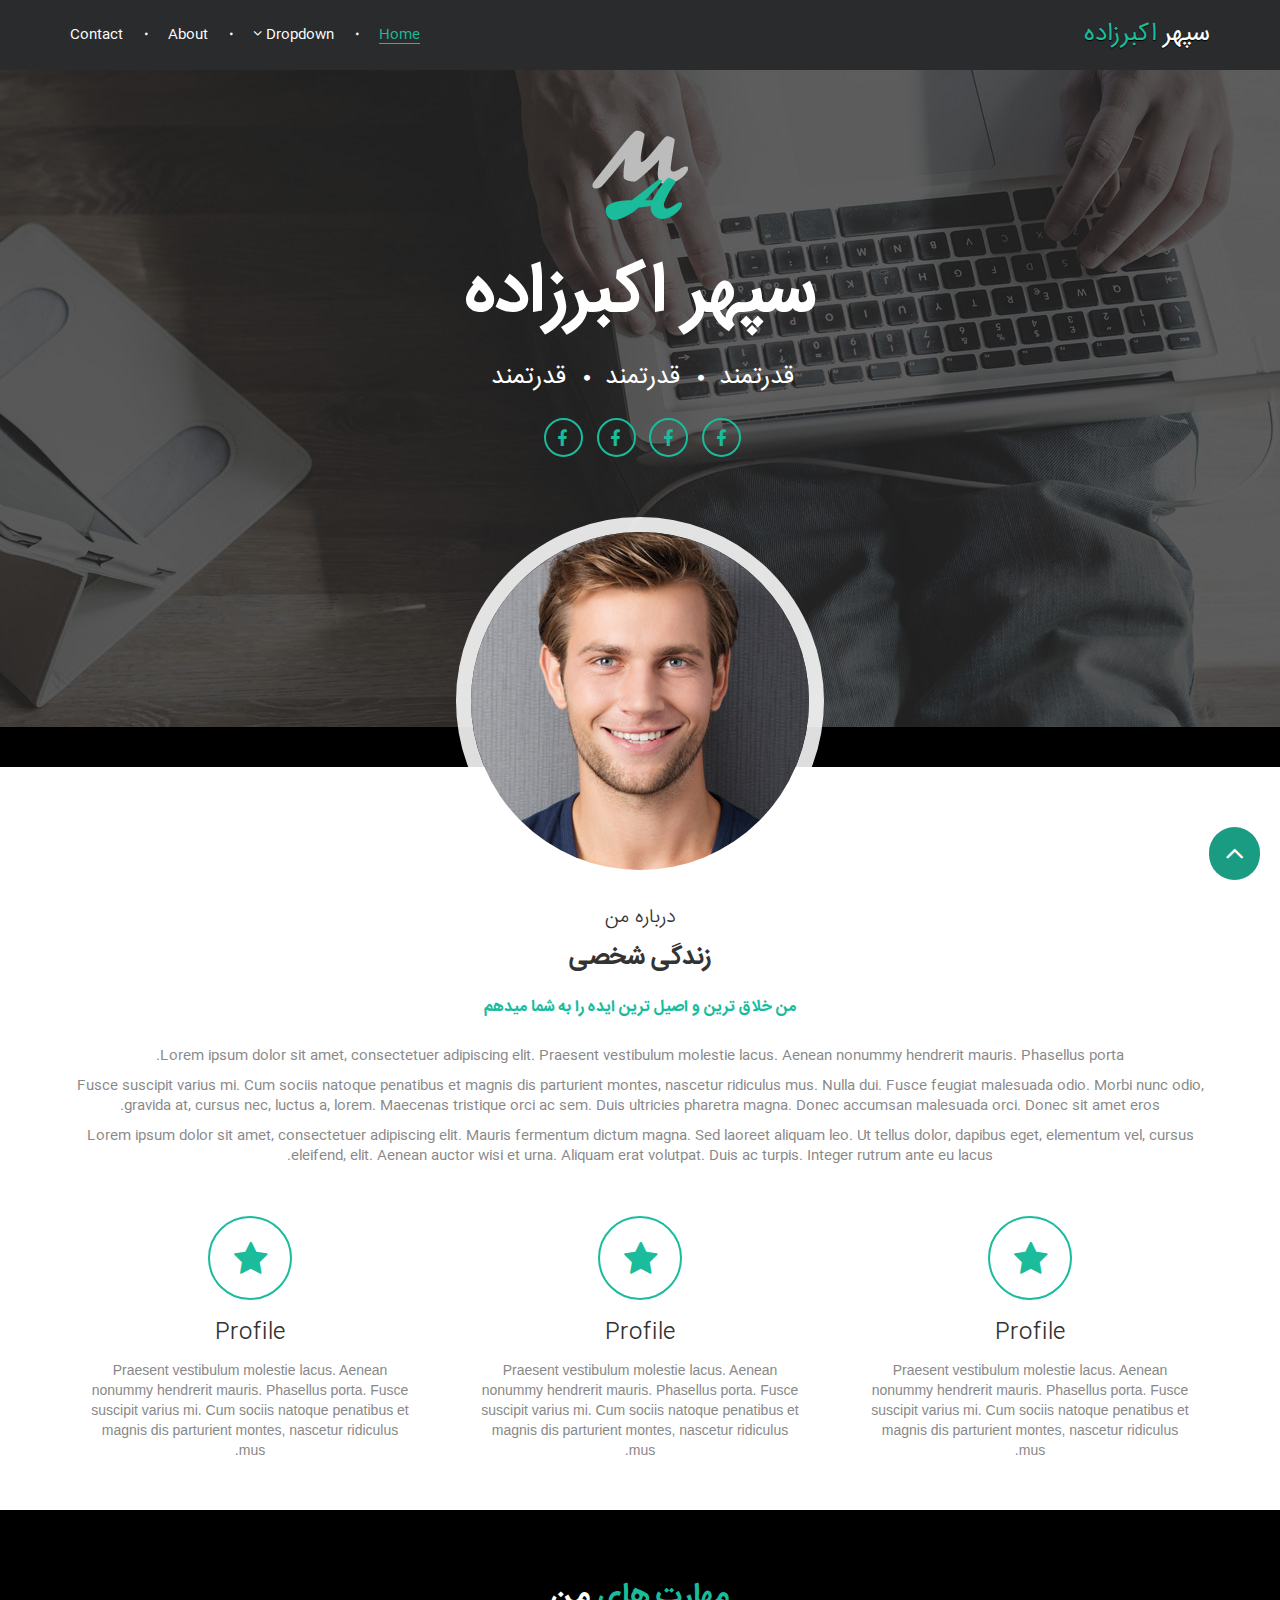
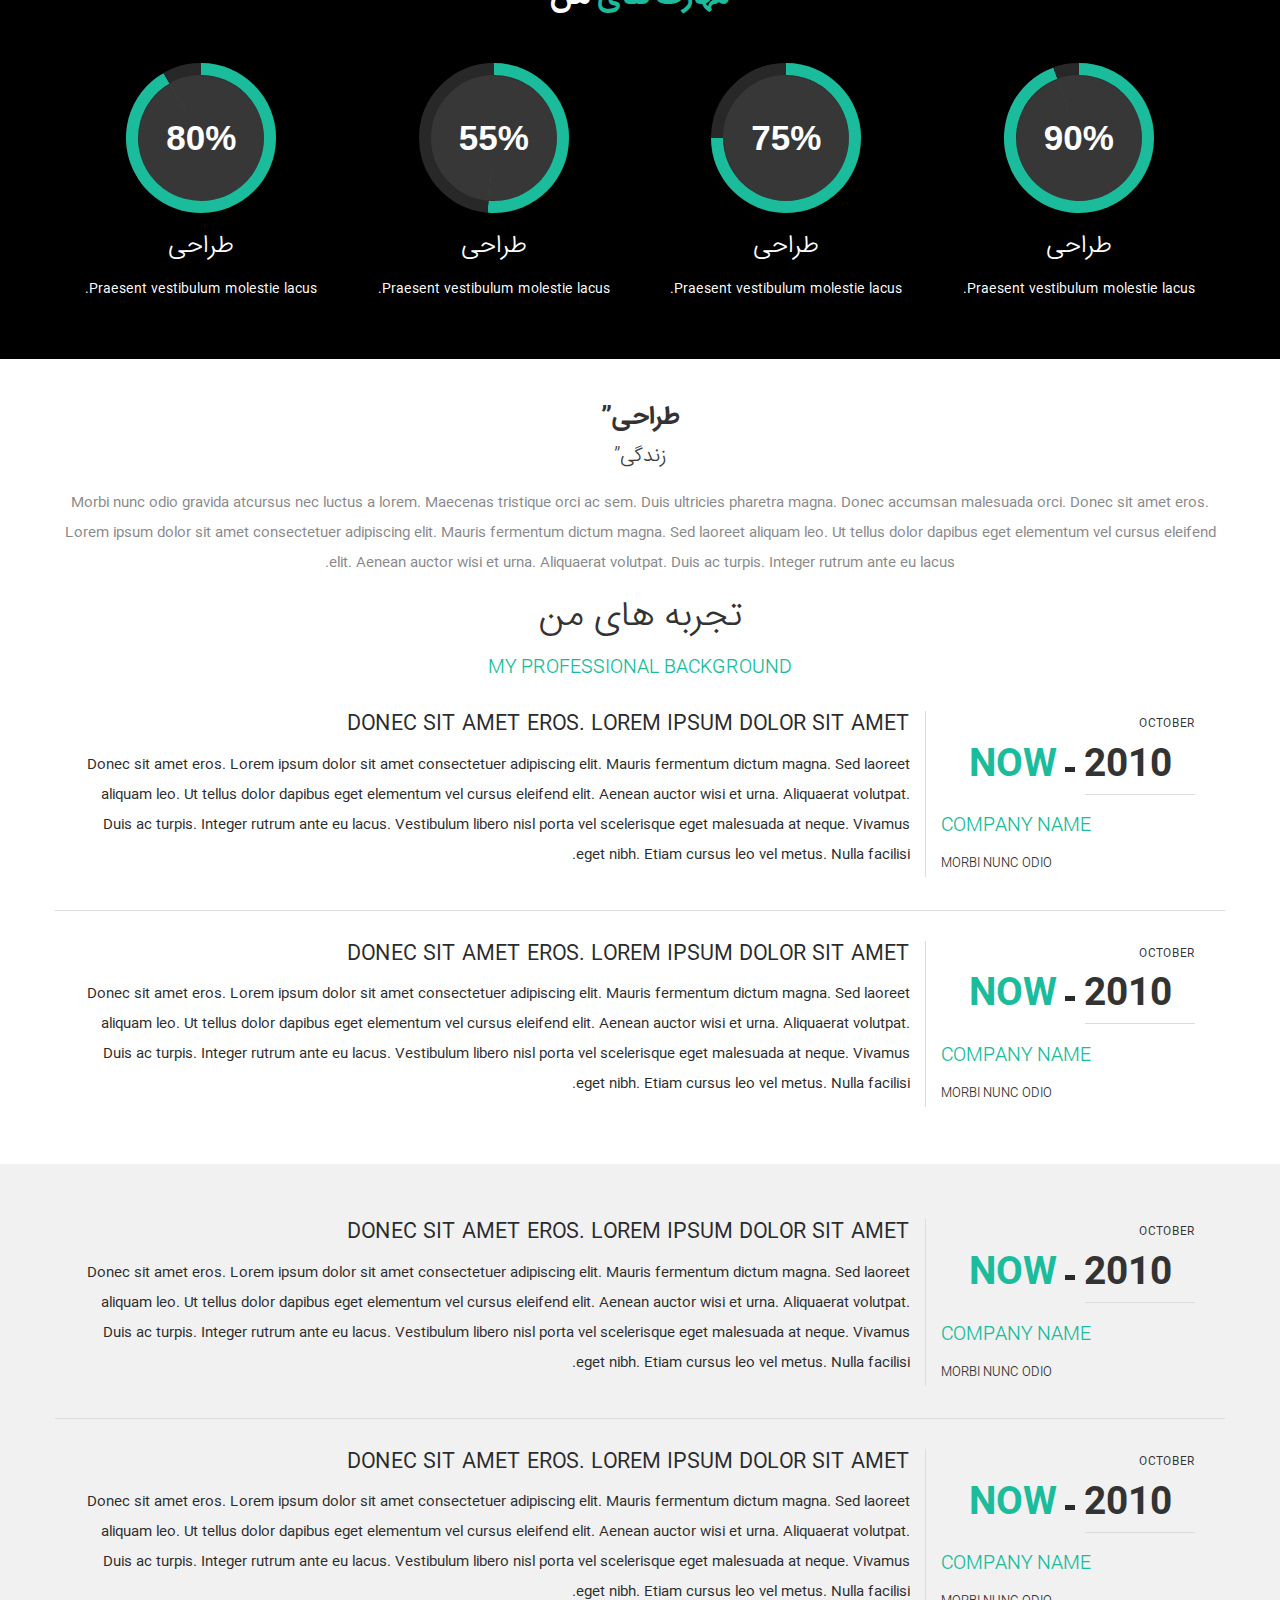
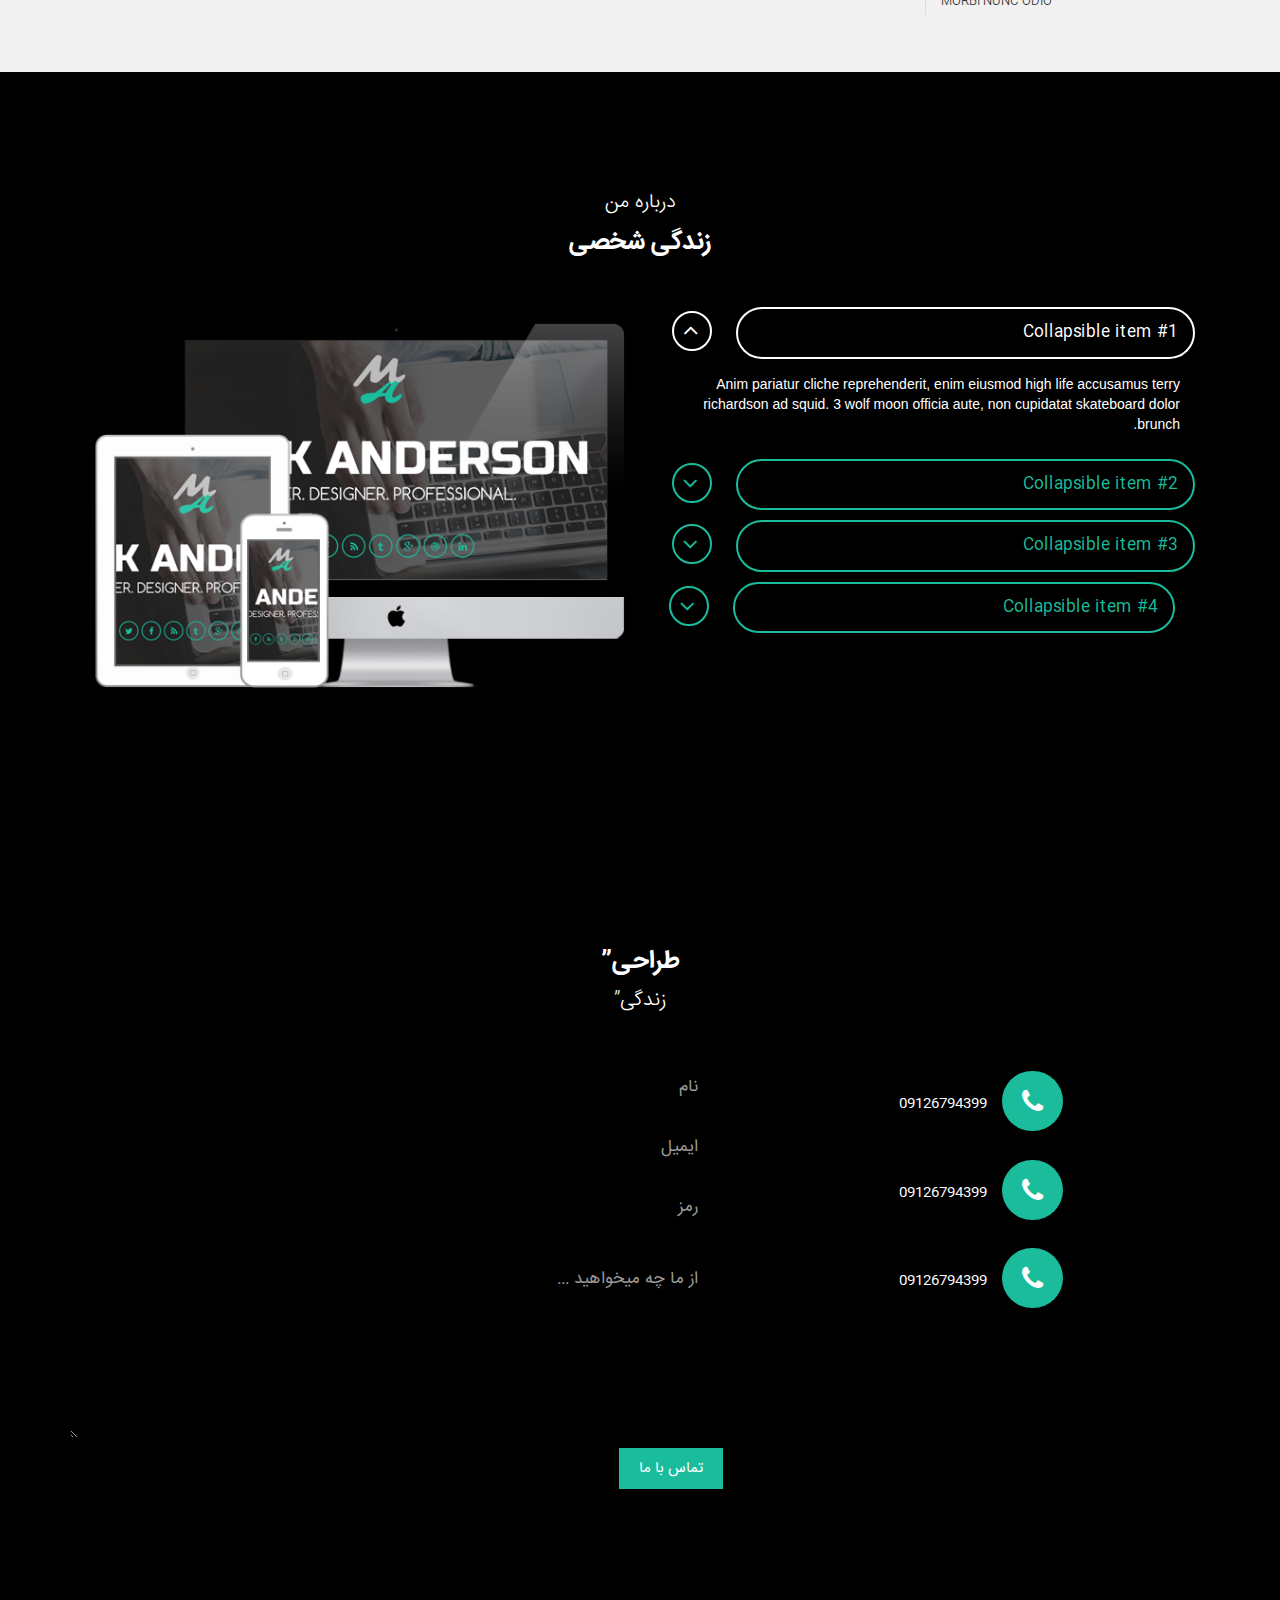
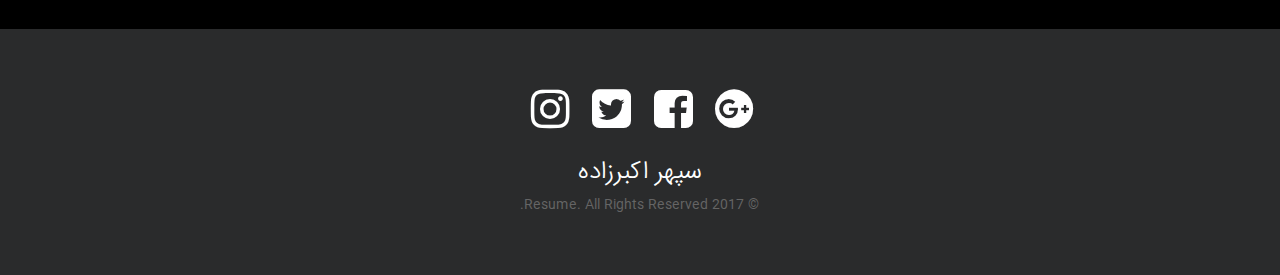
==== commit 2bff2cb7: "lightbox and gallary is added but bg of gallary is not ready" ====
--- a/index.html
+++ b/index.html
@@ -456,10 +456,10 @@
   <a id="back-to-top" href="#" class="btn btn-primary btn-lg back-to-top" role="button"><i class="fa fa-angle-up" aria-hidden="true"></i></a>
   <footer class="padding-1">
     <ul class="socail-media list-inline list-unstyled">
-      <li><a href="#"><i class="fa fa-google-plus-official" aria-hidden="true"></i></a></li>
-      <li><a href="#"><i class="fa fa-google-plus-official" aria-hidden="true"></i></a></li>
-      <li><a href="#"><i class="fa fa-google-plus-official" aria-hidden="true"></i></a></li>
-      <li><a href="#"><i class="fa fa-google-plus-official" aria-hidden="true"></i></a></li>
+      <li><a class="hvr-grow" href="#"><i class="fa fa-google-plus-official" aria-hidden="true"></i></a></li>
+      <li><a class="hvr-grow" href="#"><i class="fa fa-facebook-square" aria-hidden="true"></i></a></li>
+      <li><a class="hvr-grow" href="#"><i class="fa fa-twitter-square" aria-hidden="true"></i></a></li>
+      <li><a class="hvr-grow" href="#"><i class="fa fa-instagram" aria-hidden="true"></i></a></li>
     </ul>
     <h4>سپهر اکبرزاده</h4>
     <p>© 2017 Resume. All Rights Reserved.</p>
--- a/plugins/main/css/main.css
+++ b/plugins/main/css/main.css
@@ -6,6 +6,21 @@
 
 body {
   margin: 0;
+}
+
+body::-webkit-scrollbar-track {
+  -webkit-box-shadow: inset 0 0 6px rgba(0, 0, 0, 0.3);
+  background-color: #F5F5F5;
+}
+
+body::-webkit-scrollbar {
+  width: 10px;
+  background-color: #F5F5F5;
+}
+
+body::-webkit-scrollbar-thumb {
+  -webkit-box-shadow: inset 0 0 6px rgba(0, 0, 0, .3);
+  background-color: #199c82;
 }
 
 a:focus,
@@ -198,6 +213,10 @@
   color: #404040;
 }
 
+.main-color {
+  color: #1abc9c;
+}
+
 
 /********************************
 
@@ -1210,6 +1229,7 @@
 .panel:last-child .panel-heading {
   border-radius: 0 0 4px 4px;
   transition: border-radius 0.3s linear 0.2s;
+  padding-right: 20px;
 }
 
 .panel:last-child .panel-heading.active {
@@ -1384,7 +1404,7 @@
   position: fixed;
   bottom: 20px;
   right: 20px;
-  background-color: #1abc9c;
+  background-color: #199c82;
   font-size: 30px;
   border-radius: 50px;
   height: 53px;
@@ -1405,35 +1425,6 @@
   position: relative;
 }
 
-
-/*.gallary:before {
-  position: absolute;
-  content: "";
-  width: 300px;
-  height: 300px;
-  background-color: #1abc9c;
-  right: 0;
-  left: 0;
-  margin: auto;
-  top: -200px;
-  z-index: 1;
-  transform: rotate(45deg);
-  box-shadow: 0px 0px 0px 15px #0ca083;
-}*/
-
-
-/*.gallary-blur-bg {
-  z-index: 1;
-  position: absolute;
-  left: 0;
-  right: 0;
-  top: 0;
-  width: 100%;
-  height: 100%;
-  background-color: #12821a8f;
-  opacity: .5;
-}*/
-
 .gallary .upper-title,
 .gallary .downer-title {
   text-align: center;
@@ -1446,6 +1437,153 @@
   width: 200px;
 }
 
+.post-social-list {
+  margin-top: 15px;
+  padding-left: 15px;
+  text-align: left;
+  border-left: 1px solid #2a2b2c26;
+}
+
+.post-social-list li {
+  font-size: 30px;
+}
+
+.post-social-list li a {
+  color: #2a2b2c4f;
+  transition: .4s;
+}
+
+.post-social-list li .like:hover {
+  color: #e21b1b;
+}
+
+.post-social-list li .share:hover {
+  color: #3577d6;
+}
+
+.post-social-list li .comment:hover {
+  color: #1abc9c;
+}
+
+.post-section h1 {
+  margin-top: 0;
+  margin-bottom: 10px;
+}
+
+.post-section p {
+  line-height: 32px;
+  text-align: justify;
+  padding-left: 30px;
+  font-size: 18px;
+}
+
+.tooltip {
+  font-family: 'IRANSans';
+}
+
+.posts-list .post-item {
+  padding-top: 15px;
+  padding-bottom: 25px;
+  border: 2px solid #1abc9c;
+  background-color: #fff;
+  border-radius: 8px;
+  margin-bottom: 15px;
+  margin-top: 15px;
+}
+
+.posts-list .post-item .btn {
+  position: absolute;
+  left: 40px;
+  bottom: -20px;
+}
+
+.modal-open .navbar-fixed-top,
+.modal-open .navbar-fixed-bottom {
+  left: 17px;
+}
+
+.effect-selena {
+  background: #fff;
+  cursor: pointer;
+}
+
+.modal-open .navbar-fixed-top,
+.modal-open .navbar-fixed-bottom {
+  padding-right: 17px;
+}
+
+.effect-selena img {
+  position: relative;
+  display: block;
+  max-height: 100%;
+  max-width: 100%;
+  opacity: 0.8;
+    -webkit-transition: -webkit-transform 0.35s;
+  transition: transform 0.35s;
+  -webkit-transform-origin: 50% 50%;
+  transform-origin: 50% 50%;
+}
+
+.effect-selena figcaption,
+.effect-selena figcaption > a {
+  position: absolute;
+  top: 0;
+  left: 0;
+  width: 100%;
+  height: 100%;
+}
+
+.effect-selena figcaption {
+  padding: 2em;
+  color: #fff;
+  text-transform: uppercase;
+  font-size: 1.25em;
+  -webkit-backface-visibility: hidden;
+  backface-visibility: hidden;
+}
+
+.effect-selena h2 {
+  word-spacing: -0.15em;
+  font-weight: 300;
+  -webkit-transition: -webkit-transform 0.35s;
+  transition: transform 0.35s;
+  -webkit-transform: translate3d(0, 20px, 0);
+  transform: translate3d(0, 20px, 0);
+  margin: 0;
+}
+
+.effect-selena h2 span {
+  font-weight: 800;
+}
+
+.effect-selena p {
+  letter-spacing: 1px;
+  font-size: 68.5%;
+  opacity: 0;
+  -webkit-transition: opacity 0.35s, -webkit-transform 0.35s;
+  transition: opacity 0.35s, transform 0.35s;
+  -webkit-transform: perspective(1000px) rotate3d(1, 0, 0, 90deg);
+  transform: perspective(1000px) rotate3d(1, 0, 0, 90deg);
+  -webkit-transform-origin: 50% 0%;
+  transform-origin: 50% 0%;
+}
+
+.effect-selena:hover img {
+  -webkit-transform: scale3d(0.95, 0.95, 1);
+  transform: scale3d(0.95, 0.95, 1);
+}
+
+.effect-selena:hover h2 {
+  -webkit-transform: translate3d(0, 0, 0);
+  transform: translate3d(0, 0, 0);
+}
+
+.effect-selena:hover p {
+  opacity: 1;
+  -webkit-transform: perspective(1000px) rotate3d(1, 0, 0, 0);
+  transform: perspective(1000px) rotate3d(1, 0, 0, 0);
+}
+
 
 /********************************
 
@@ -1455,7 +1593,7 @@
 
 footer {
   text-align: center;
-  background-color: #1abc9c
+  background-color: #2a2b2c;
 }
 
 footer ul {
@@ -1463,7 +1601,7 @@
 }
 
 footer .socail-media {
-  font-size: 70px;
+  font-size: 45px;
 }
 
 footer .socail-media li a {
@@ -1472,7 +1610,7 @@
 }
 
 footer .socail-media li a:hover {
-  color: #101010
+  color: #1abc97
 }
 
 footer h4 {
@@ -1481,7 +1619,7 @@
 }
 
 footer p {
-  color: #101010;
+  color: #656565;
   font-size: 13px;
 }
 
@@ -1528,6 +1666,63 @@
   .landing-contact form {
     margin-top: 30px;
   }
+  .effect-selena {
+    margin-top: 50px;
+  }
+  .effect-ming p {
+    opacity: 1;
+    -webkit-transform: scale3d(1, 1, 1);
+    transform: scale3d(.925, 1, 1);
+  }
+  .effect-ming img {
+    opacity: 0.4;
+  }
+  .post-section h1 {
+    text-align: center;
+  }
+  .post-section p {
+    text-align: center;
+    padding-left: 15px;
+    padding-right: 15px;
+  }
+  .post-social-list {
+    padding-left: 0;
+    text-align: center;
+    border-left: none;
+  }
+  .posts-list .post-item .btn {
+    position: absolute;
+    left: 0;
+    right: 0;
+    width: 150px;
+    margin: auto;
+  }
+  .effect-selena h2 {
+    margin-top: 50px;
+  }
+  .gallarybox {
+    margin-top: 15px;
+    margin-bottom: 15px;
+  }
+}
+
+@media (min-width:992px) {
+  .effect-ming:hover img {
+    opacity: 0.4;
+  }
+  .effect-ming:hover figcaption {
+    background-color: rgba(58, 52, 42, 0);
+  }
+  .effect-ming:hover figcaption::before,
+  .effect-ming:hover p {
+    opacity: 1;
+    -webkit-transform: scale3d(1, 1, 1);
+    transform: scale3d(.925, 1, 1);
+  }
+  .effect-ming:hover h2 {
+    -webkit-transform: scale(0.9);
+    transform: scale(0.9);
+  }
 }
 
 @media (min-width: 768px) {
@@ -1571,6 +1766,25 @@
   .l-d-p {
     padding: 0 15px;
   }
+  .effect-selena h2 {
+    text-align: center;
+    transform: translate3d(0, 0, 0);
+  }
+  .effect-selena {
+    background: transparent;
+  }
+  .effect-selena img {
+    margin: auto;
+  }
+  .effect-selena p {
+    text-align: center;
+    opacity: 1;
+    transform: perspective(1000px) rotate3d(1, 0, 0, 0);
+  }
+  .effect-selena:hover img {
+    -webkit-transform: scale3d(0.95, 0.95, 1);
+    transform: scale3d(1, 1, 1);
+}
   footer .socail-media {
     font-size: 50px;
   }
@@ -1598,163 +1812,4 @@
 }
 
 
-/*  ........................................................  */
-
-figure.effect-steve:before {
-  box-shadow: 0 3px 30px rgba(0, 0, 0, 0.8);
-  opacity: 0;
-}
-
-figure.effect-steve:before,
-figure.effect-steve h2:before {
-  position: absolute;
-  top: 0;
-  left: 0;
-  z-index: -1;
-  width: 100%;
-  height: 100%;
-  background: #000;
-  content: '';
-  -webkit-transition: opacity 0.35s;
-  transition: opacity 0.35s;
-}
-
-figure img {
-  position: relative;
-  display: block;
-  min-height: 100%;
-  max-width: 100%;
-  opacity: 0.8;
-}
-
-figure.effect-steve img {
-  opacity: 1;
-  -webkit-transition: -webkit-transform 0.35s;
-  transition: transform 0.35s;
-  -webkit-transform: perspective(1000px) translate3d(0, 0, 0);
-  transform: perspective(1000px) translate3d(0, 0, 0);
-  border-radius: 10px;
-}
-
-figure.effect-steve:before {
-  box-shadow: 0 3px 30px rgba(0, 0, 0, 0.8);
-  opacity: 0;
-}
-
-figure.effect-steve:before,
-figure.effect-steve h2:before {
-  position: absolute;
-  top: 0;
-  left: 0;
-  z-index: -1;
-  width: 100%;
-  height: 100%;
-  background: #000;
-  content: '';
-  -webkit-transition: opacity 0.35s;
-  transition: opacity 0.35s;
-}
-
-figure.effect-steve figcaption {
-  z-index: 1;
-}
-
-figure figcaption,
-figure figcaption > a {
-  position: absolute;
-  top: 0;
-  left: 0;
-  width: 100%;
-  height: 100%;
-}
-
-figure figcaption {
-  padding: 2em;
-  color: #fff;
-  text-transform: uppercase;
-  font-size: 1.25em;
-  -webkit-backface-visibility: hidden;
-  backface-visibility: hidden;
-}
-
-figure.effect-steve h2 {
-  position: relative;
-  margin-top: 2em;
-  padding: 0.25em;
-}
-
-figure.effect-steve h2,
-figure.effect-steve p {
-  background: #fff;
-  color: #2d434e;
-}
-
-figure.effect-steve h2:before {
-  box-shadow: 0 1px 10px rgba(0, 0, 0, 0.5);
-}
-
-figure.effect-steve:before,
-figure.effect-steve h2:before {
-  position: absolute;
-  top: 0;
-  left: 0;
-  z-index: -1;
-  width: 100%;
-  height: 100%;
-  background: #000;
-  content: '';
-  -webkit-transition: opacity 0.35s;
-  transition: opacity 0.35s;
-}
-
-figure.effect-steve p {
-  margin-top: 1em;
-  padding: 0.5em;
-  font-weight: 800;
-  opacity: 0;
-  -webkit-transition: opacity 0.35s, -webkit-transform 0.35s;
-  transition: opacity 0.35s, transform 0.35s;
-  -webkit-transform: scale3d(0.9, 0.9, 1);
-  transform: scale3d(0.9, 0.9, 1);
-}
-
-figure.effect-steve h2,
-figure.effect-steve p {
-  background: #fff;
-  color: #2d434e;
-  text-align: center
-}
-
-figure figcaption > a {
-  z-index: 1000;
-  text-indent: 200%;
-  white-space: nowrap;
-  font-size: 0;
-  opacity: 0;
-}
-
-figure figcaption,
-figure figcaption > a {
-  position: absolute;
-  top: 0;
-  left: 0;
-  width: 100%;
-  height: 100%;
-}
-
-figure.effect-steve:hover:before {
-  opacity: 1;
-}
-
-figure.effect-steve:hover img {
-  -webkit-transform: perspective(1000px) translate3d(0, 0, 21px);
-  transform: perspective(1000px) translate3d(0, 0, 21px);
-}
-
-figure.effect-steve:hover p {
-  opacity: 1;
-  -webkit-transform: scale3d(1, 1, 1);
-  transform: scale3d(1, 1, 1);
-}figure.effect-steve:hover h2:before {
-    opacity: 0;
-}+/*  ........................................................  */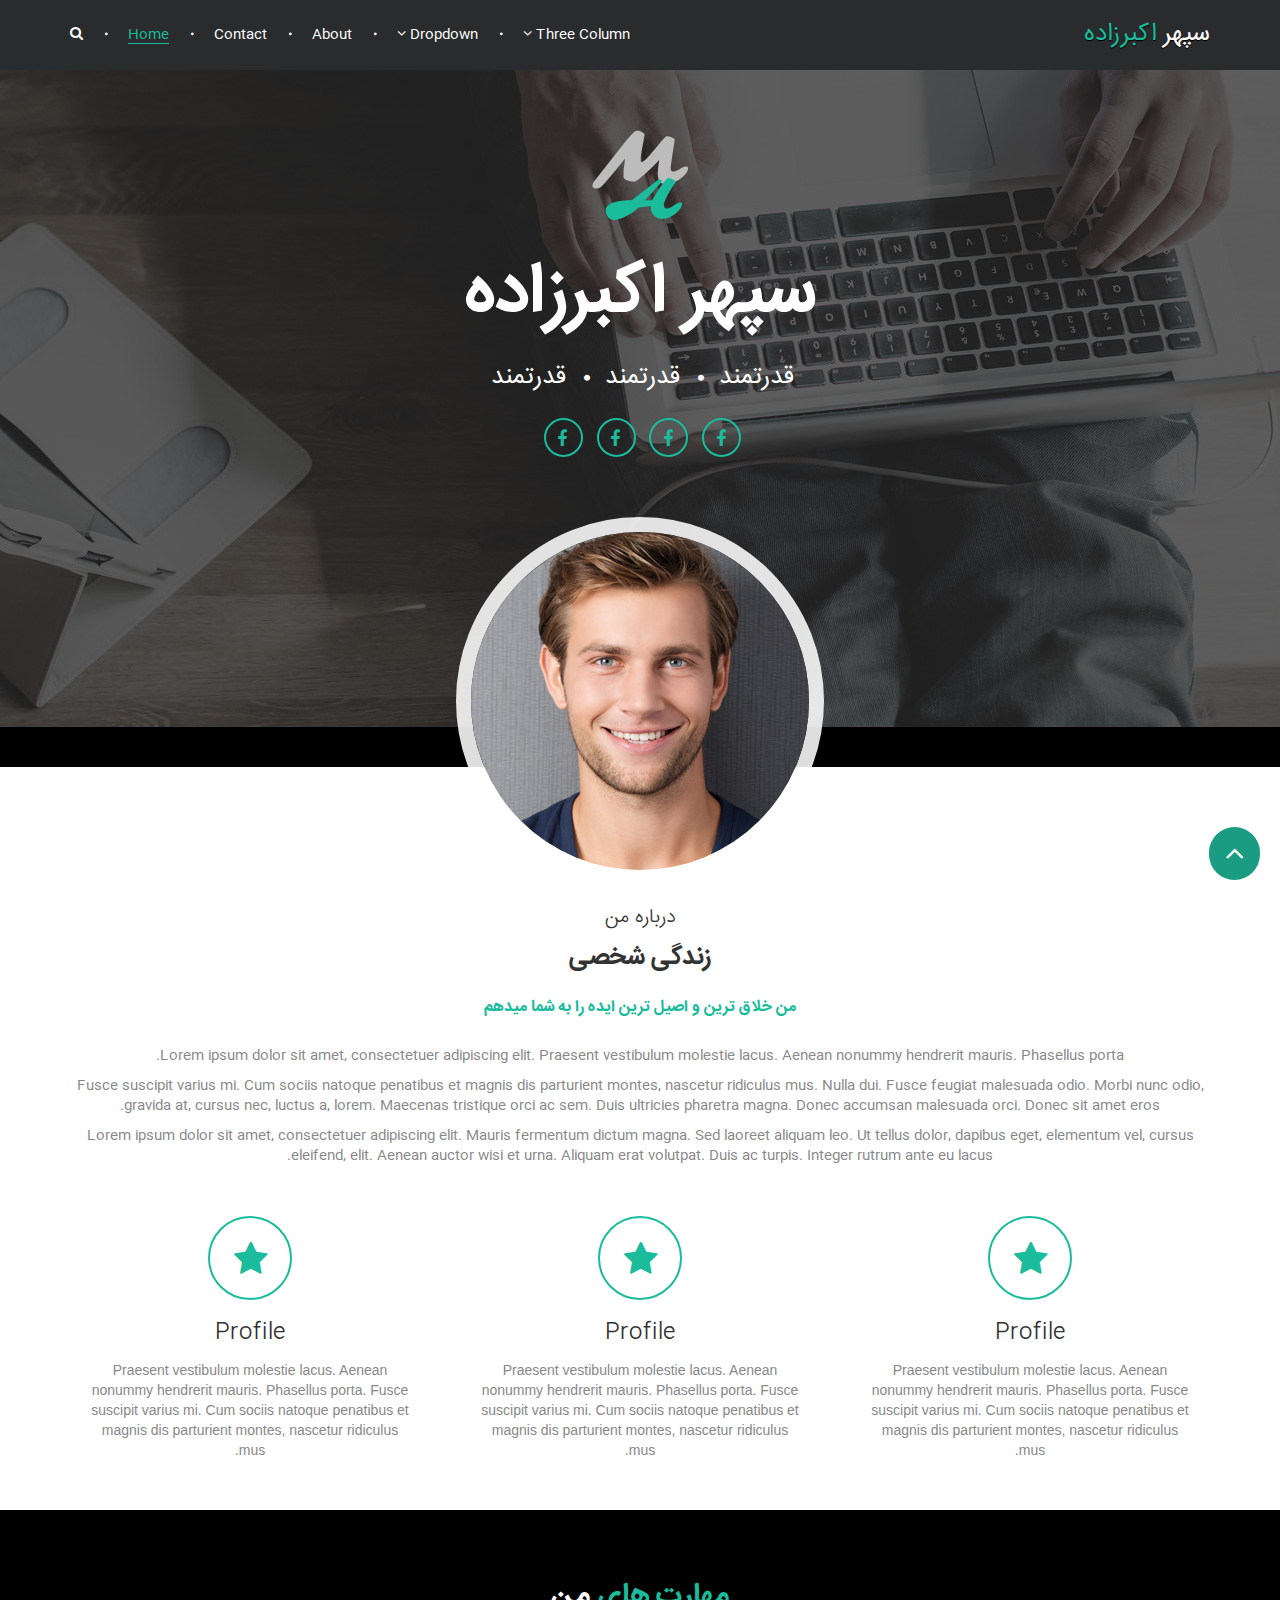
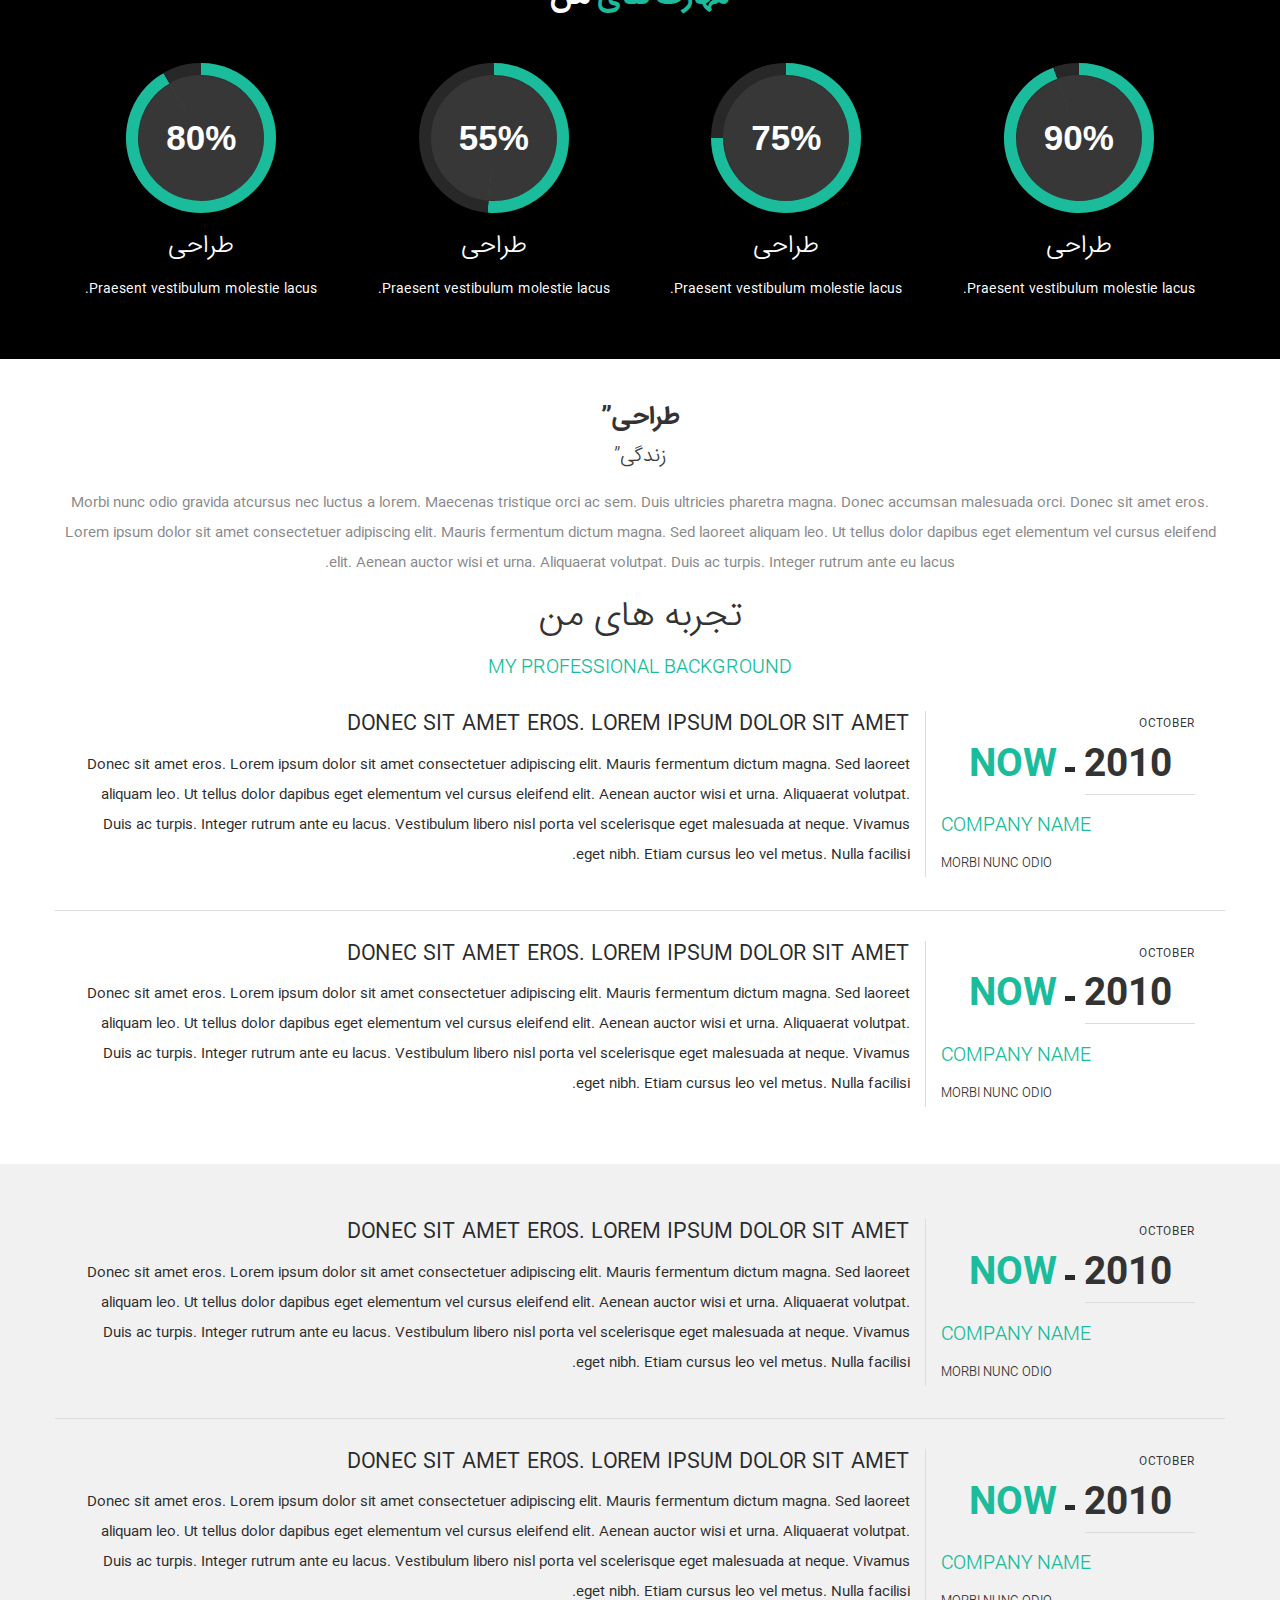
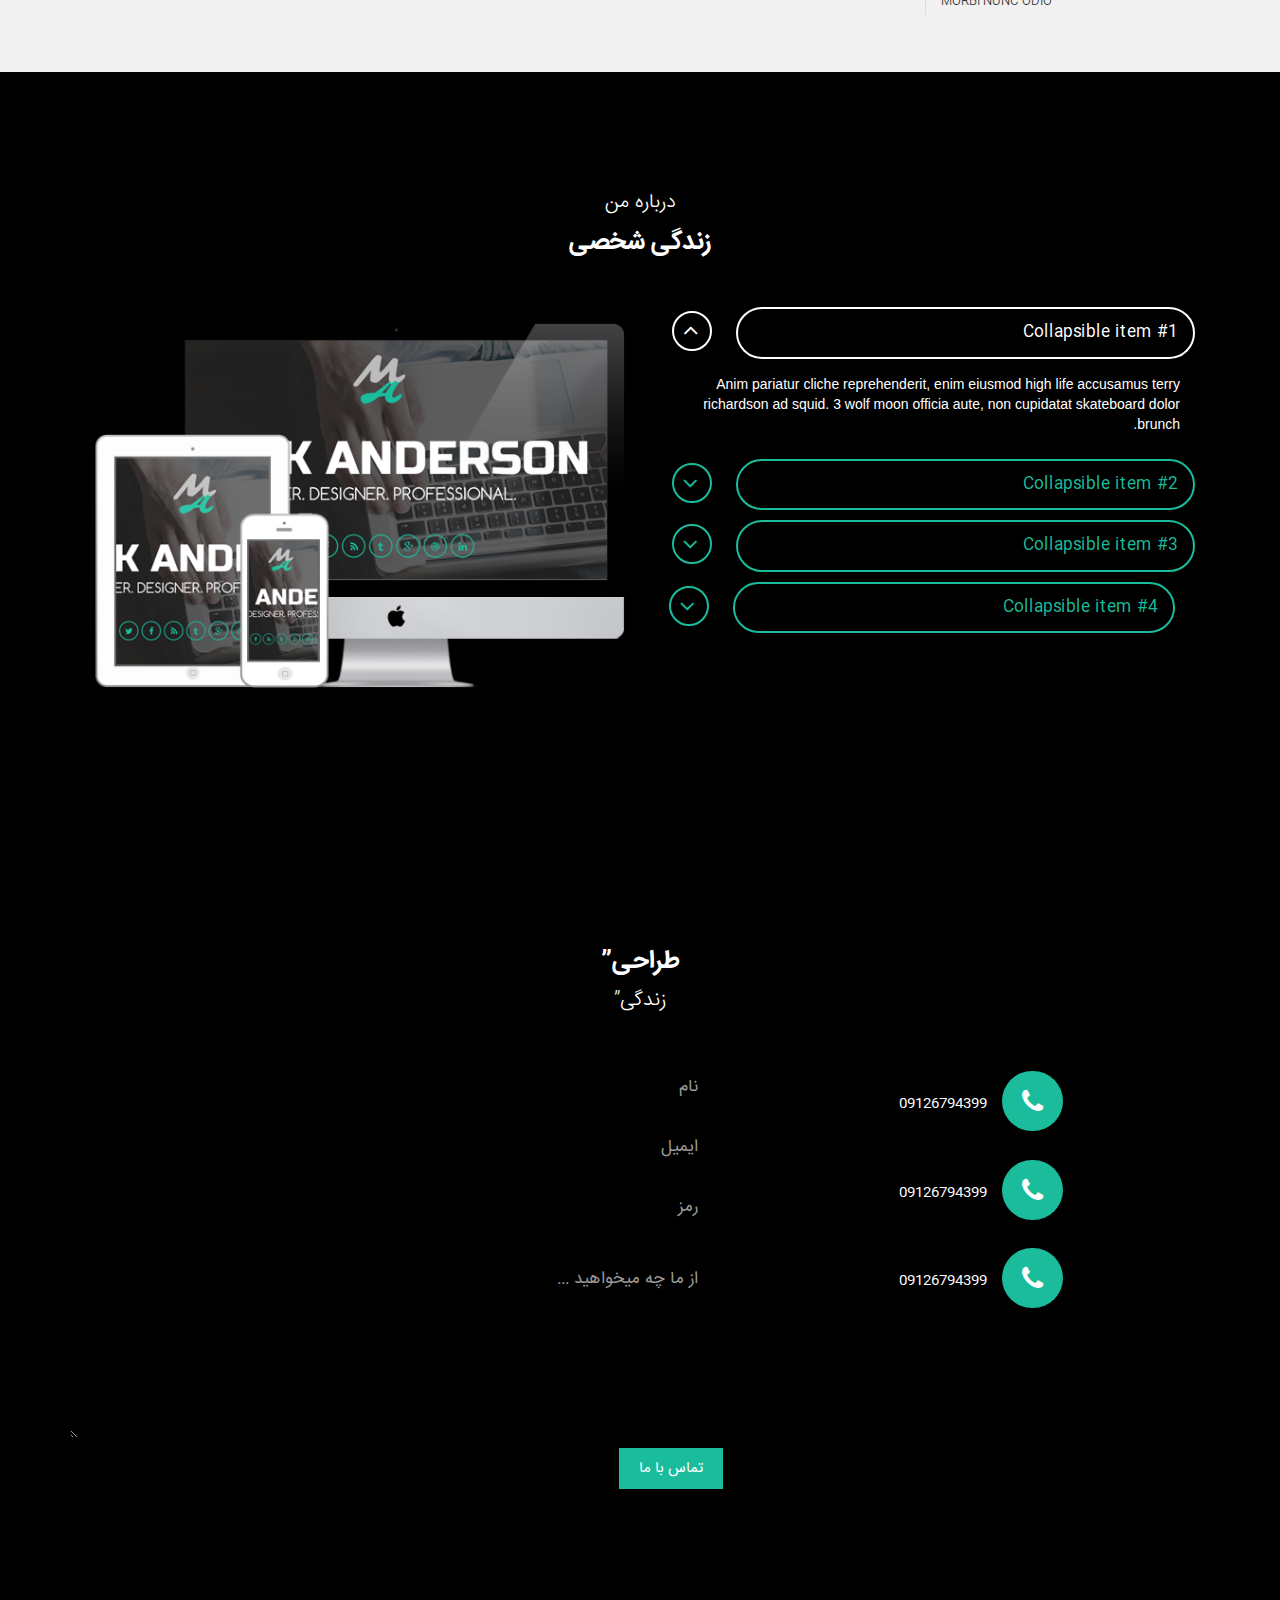
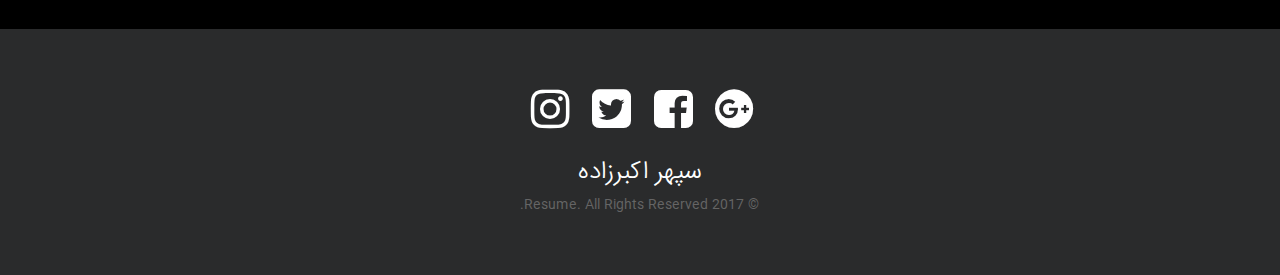
==== commit 51f0826b: "careless Me" ====
--- a/index.html
+++ b/index.html
@@ -37,7 +37,38 @@
         </div>
         <div id="navbar" class="navbar-collapse collapse">
           <ul class="nav navbar-nav navbar-right">
-            <li class="active"><a href="#">Home</a></li>
+            <li class="dropdown">
+              <a href="#" class="dropdown-toggle" data-toggle="dropdown" aria-expanded="false">Three Column <i class="fa fa-angle-down" aria-hidden="true"></i></a>
+              <ul class="dropdown-menu col-3 multi-column columns-3">
+                <div class="row">
+                  <div class="col-sm-4">
+                    <ul class="multi-column-dropdown">
+                      <li><a href="#">Action</a></li>
+                      <li><a href="#">Another action</a></li>
+                      <li><a href="#">Something else here</a></li>
+                    </ul>
+                  </div>
+                  <div class="col-sm-4">
+                    <ul class="multi-column-dropdown">
+                      <li><a href="#">Action</a></li>
+                      <li><a href="#">Another action</a></li>
+                      <li><a href="#">Something else here</a></li>
+                      <li class="divider"></li>
+                      <li><a href="#">One more separated link</a></li>
+                    </ul>
+                  </div>
+                  <div class="col-sm-4">
+                    <ul class="multi-column-dropdown">
+                      <li><a href="#">Action</a></li>
+                      <li class="divider"></li>
+                      <li><a href="#">Separated link</a></li>
+                      <li class="divider"></li>
+                      <li><a href="#">One more separated link</a></li>
+                    </ul>
+                  </div>
+                </div>
+              </ul>
+            </li>
             <li class="dropdown">
               <a href="#" class="dropdown-toggle" data-toggle="dropdown" role="button" aria-haspopup="true" aria-expanded="false">Dropdown <i class="fa fa-angle-down" aria-hidden="true"></i></a>
               <ul class="dropdown-menu">
@@ -48,11 +79,19 @@
             </li>
             <li><a href="#about">About</a></li>
             <li><a href="#contact">Contact</a></li>
+            <li class="active"><a href="#">Home</a></li>
+            <li class="relative">
+              <a class="search-btn" href="#"><i class="fa fa-search" aria-hidden="true"></i></a>
+              <div id="searchBox" class="search-box">
+                <input type="text" class="form-control" id="searchWindow" placeholder="جستجو کنید ...">
+                <button class="btn-form look-for"><i class="fa fa-search" aria-hidden="true"></i></button>
+              </div>
+            </li>
           </ul>
         </div>
         <!--/.nav-collapse -->
       </div>
-      <div class="sa-header-button">
+      <div class="sa-header-button visible-xs">
         <i class="fa fa-bars" aria-hidden="true"></i>
       </div>
     </nav>
@@ -62,6 +101,9 @@
         <li class="sa-close-btn"><i class="fa fa-times" aria-hidden="true"></i></li>
         <li class='active'>
           <a href='#'><img src="img/logo/logo-demo.png" alt="Logo"></a>
+        </li>
+        <li>
+          <input type="email" class="form-control" id="exampleInputEmail1" placeholder="Email">
         </li>
         <li class='active'><a class="list" href='#'><span>Home</span></a></li>
         <hr>
--- a/plugins/main/css/main.css
+++ b/plugins/main/css/main.css
@@ -52,6 +52,7 @@
 strong,
 em,
 i,
+textarea,
 b,
 li {
   direction: rtl;
@@ -351,6 +352,56 @@
   border-radius: 0;
 }
 
+.search-box {
+  width: 300px;
+  padding: 20px;
+  position: absolute;
+  left: -150px;
+  transform: scale(0, 0);
+  top: 50px;
+  opacity: 0;
+  -webkit-transition: .5s;
+  transition: .5s;
+  background-color: rgb(30, 59, 67);
+  display: flex;
+  background-color: #2a2b2c;
+}
+
+.search-box input {
+  border: none;
+  box-shadow: none;
+  border-radius: 0;
+  width: 75%;
+}
+
+.search-box button {
+  width: 25%;
+  box-shadow: none;
+  border: none;
+  height: 34px;
+  padding: 5px;
+  background-color: #1abc9c;
+  color: #fff;
+}
+
+.search_hover_icon {
+  color: #1abc9c;
+}
+
+.search_hover_icon:after {
+  width: 100%;
+  left: 0;
+  visibility: visible;
+  opacity: 1;
+}
+
+.search-show {
+  left: 10px;
+  opacity: 1;
+  transform: scale(1, 1);
+  position: absolute;
+}
+
 .dropdown-menu > li > a {
   color: #fff;
   transition: .3s;
@@ -360,6 +411,42 @@
 .dropdown-menu > li > a:focus {
   color: #1abc9c;
   background-color: transparent;
+}
+
+.dropdown-menu {
+  min-width: 200px;
+}
+
+.dropdown-menu.columns-2 {
+  min-width: 400px;
+}
+
+.dropdown-menu.columns-3 {
+  min-width: 600px;
+}
+
+.multi-column {
+  padding: 15px;
+}
+
+.multi-column-dropdown {
+  list-style: none;
+  margin: 0px;
+  padding: 0px;
+}
+
+.multi-column-dropdown li a {
+  display: block;
+  clear: both;
+  line-height: 1.428571429;
+  color: #fff;
+  transition: .5s;
+  white-space: normal;
+}
+
+.multi-column-dropdown li a:hover {
+  text-decoration: none;
+  color: #1abc9c;
 }
 
 .sa-header-button {
@@ -433,6 +520,17 @@
   line-height: 1.3;
 }
 
+.cssmenu input {
+  padding: 25px 10px;
+  font-size: 18px;
+  border: none;
+  border-radius: 0;
+  box-shadow: none;
+  color: #fff;
+  background-color: #0000005c;
+  margin-bottom: 25px;
+}
+
 .cssmenu ul li.sa-close-btn {
   text-align: center;
   font-size: 20px;
@@ -1437,48 +1535,42 @@
   width: 200px;
 }
 
-.post-social-list {
-  margin-top: 15px;
-  padding-left: 15px;
-  text-align: left;
-  border-left: 1px solid #2a2b2c26;
-}
-
 .post-social-list li {
-  font-size: 30px;
+  font-size: 23px;
 }
 
 .post-social-list li a {
-  color: #2a2b2c4f;
+  color: #fff;
   transition: .4s;
 }
 
-.post-social-list li .like:hover {
-  color: #e21b1b;
-}
-
-.post-social-list li .share:hover {
-  color: #3577d6;
-}
-
-.post-social-list li .comment:hover {
-  color: #1abc9c;
+.post-social-list li a:hover {
+  color: #fff;
 }
 
 .post-section h1 {
   margin-top: 0;
   margin-bottom: 10px;
+  padding: 0 30px;
 }
 
 .post-section p {
   line-height: 32px;
   text-align: justify;
-  padding-left: 30px;
+  padding: 0 30px;
   font-size: 18px;
 }
 
 .tooltip {
   font-family: 'IRANSans';
+}
+
+.posts-list {
+  background-image: url(../../../img/bg/green-gallaxy.jpg);
+  background-attachment: fixed;
+  background-repeat: no-repeat;
+  background-position: 40% 40%;
+  padding: 100px 0;
 }
 
 .posts-list .post-item {
@@ -1493,8 +1585,14 @@
 
 .posts-list .post-item .btn {
   position: absolute;
-  left: 40px;
+  left: 25px;
   bottom: -20px;
+}
+
+.post-section img {
+  padding: 20px;
+  display: block;
+  margin: auto;
 }
 
 .modal-open .navbar-fixed-top,
@@ -1518,7 +1616,7 @@
   max-height: 100%;
   max-width: 100%;
   opacity: 0.8;
-    -webkit-transition: -webkit-transform 0.35s;
+  -webkit-transition: -webkit-transform 0.35s;
   transition: transform 0.35s;
   -webkit-transform-origin: 50% 50%;
   transform-origin: 50% 50%;
@@ -1584,6 +1682,492 @@
   transform: perspective(1000px) rotate3d(1, 0, 0, 0);
 }
 
+.posts-menu {
+  margin: 15px 0;
+  border-radius: 5px;
+}
+
+.posts-menu li {
+  padding: 0;
+}
+
+.posts-menu li a {
+  padding: 10px 20px;
+  background-color: #2a2b2c;
+  display: block;
+  color: #fff;
+  transition: .5s;
+  position: relative;
+}
+
+.posts-menu li a:hover {
+  background-color: #10947a;
+}
+
+.posts-menu li a.active {
+  background-color: #1abc9c;
+}
+
+.posts-menu li a.active:before {
+  font-family: FontAwesome;
+  content: "\f0d8";
+  position: absolute;
+  left: -18px;
+  right: inherit;
+  font-size: 40px;
+  top: -5px;
+  transform: rotate(-90deg);
+  color: #1abc9c;
+}
+
+.post-section h1,
+.post-section p,
+.post-section img {
+  z-index: 1;
+}
+
+.new-added {
+  width: 50px;
+  height: 50px;
+  position: absolute;
+  border-radius: 50px;
+  text-align: center;
+  background-color: #ca3a07;
+  top: -15px;
+  left: -15px;
+}
+
+.new-added p {
+  margin-top: 14px;
+  color: #fff
+}
+
+.social-share-list li a {
+  color: #fff;
+  font-size: 20px;
+}
+
+.social-share-list li {
+  margin-left: -14px;
+}
+
+.social-share-list li a.facebook {
+  background-color: #2080d6;
+  padding: 6px 15px 2px 13px;
+}
+
+.social-share-list li a.insta {
+  background: #e8b724;
+  padding: 6px 13px 2px 13px;
+}
+
+.social-share-list li a.g_plus {
+  background-color: #d62222;
+  padding: 6px 8px 2px 8px;
+}
+
+.location-guide {
+  padding: 20px 0;
+  background-color: #1abc9c;
+}
+
+.location-list {
+  margin-bottom: 0;
+}
+
+.location-list li {
+  margin-left: 15px;
+}
+
+.location-list li:first-child {
+  position: relative;
+}
+
+.location-list li:first-child:after {
+  font-family: FontAwesome;
+  content: "\f104";
+  position: absolute;
+  font-size: 20px;
+  top: -5px;
+  left: -13px;
+}
+
+.location-list li:last-child {
+  margin-left: 0;
+}
+
+.location-list li a {
+  color: #fff;
+}
+
+.sepecific-post {
+  padding-top: 50px;
+  padding-bottom: 80px;
+  border-bottom: 1px solid #e6e6e6;
+}
+
+.head_post_title {
+  text-align: center;
+  font-weight: bold;
+}
+
+.hr_undertitle_post {
+  width: 100%;
+  height: 4px;
+  background-color: #2a2b2c;
+  margin: 30px 0;
+  position: relative;
+  border-radius: 50px;
+}
+
+.hr_undertitle_post:after {
+  font-family: FontAwesome;
+  content: "\f111";
+  position: absolute;
+  font-size: 20px;
+  top: -12px;
+  box-shadow: 0 0 0 5px #fff;
+  left: 0;
+  width: 17px;
+  margin: auto;
+  right: 0;
+}
+
+.sepecific-post p {
+  font-size: 18px;
+  line-height: 34px;
+  text-align: justify;
+}
+
+.sepecific-post p strong {
+  color: #2a2b2c;
+}
+
+.sepecific-post img {
+  margin: 40px auto;
+}
+
+.sepecific-post .downer-title {
+  margin-top: 25px;
+  margin-bottom: 10px;
+}
+
+.comments-container {
+  width: 100%;
+}
+
+.comments-container h1 {
+  font-size: 36px;
+  color: #283035;
+  font-weight: 400;
+}
+
+.comments-container h1 a {
+  font-size: 18px;
+  font-weight: 700;
+}
+
+.comments-list {
+  margin-top: 30px;
+  position: relative;
+}
+
+.comments-list:before {
+  content: '';
+  width: 2px;
+  height: 100%;
+  background: #c7cacb;
+  position: absolute;
+  left: 32px;
+  top: 0;
+}
+
+.comments-list:after {
+  content: '';
+  position: absolute;
+  background: #c7cacb;
+  bottom: -7px;
+  left: 27px;
+  width: 11px;
+  height: 11px;
+  border: 3px solid #dee1e3;
+  -webkit-border-radius: 50%;
+  -moz-border-radius: 50%;
+  border-radius: 50%;
+}
+
+.reply-list:before,
+.reply-list:after {
+  display: none;
+}
+
+.reply-list li:before {
+  content: '';
+  width: 60px;
+  height: 2px;
+  background: #c7cacb;
+  position: absolute;
+  top: 25px;
+  left: -55px;
+}
+
+.comments-list li {
+  margin-bottom: 15px;
+  display: block;
+  position: relative;
+}
+
+.comments-list li:after {
+  content: '';
+  display: block;
+  clear: both;
+  height: 0;
+  width: 0;
+}
+
+.reply-list {
+  padding-left: 88px;
+  clear: both;
+  margin-top: 15px;
+}
+
+.comments-list .comment-avatar {
+  width: 65px;
+  height: 65px;
+  position: relative;
+  z-index: 99;
+  float: left;
+  border: 3px solid #FFF;
+  -webkit-border-radius: 4px;
+  -moz-border-radius: 4px;
+  border-radius: 4px;
+  -webkit-box-shadow: 0 1px 2px rgba(0, 0, 0, 0.2);
+  -moz-box-shadow: 0 1px 2px rgba(0, 0, 0, 0.2);
+  box-shadow: 0 1px 2px rgba(0, 0, 0, 0.2);
+  overflow: hidden;
+}
+
+.comments-list .comment-avatar img {
+  width: 100%;
+  height: 100%;
+}
+
+.reply-list .comment-avatar {
+  width: 50px;
+  height: 50px;
+}
+
+.comment-main-level:after {
+  content: '';
+  width: 0;
+  height: 0;
+  display: block;
+  clear: both;
+}
+
+.comments-list .comment-box {
+  width: 92%;
+  float: right;
+  position: relative;
+  -webkit-box-shadow: 0 1px 1px rgba(0, 0, 0, 0.15);
+  -moz-box-shadow: 0 1px 1px rgba(0, 0, 0, 0.15);
+  box-shadow: 0 1px 1px rgba(0, 0, 0, 0.15);
+}
+
+.comments-list .comment-box:before,
+.comments-list .comment-box:after {
+  content: '';
+  height: 0;
+  width: 0;
+  position: absolute;
+  display: block;
+  border-width: 10px 12px 10px 0;
+  border-style: solid;
+  border-color: transparent #FCFCFC;
+  top: 8px;
+  left: -11px;
+}
+
+.comments-list .comment-box:before {
+  border-width: 11px 13px 11px 0;
+  border-color: transparent rgba(0, 0, 0, 0.05);
+  left: -12px;
+}
+
+.reply-list .comment-box {
+  width: 92.5%;
+}
+
+.comment-box .comment-head {
+  background: #FCFCFC;
+  padding: 10px 12px;
+  border-bottom: 1px solid #E5E5E5;
+  overflow: hidden;
+  -webkit-border-radius: 4px 4px 0 0;
+  -moz-border-radius: 4px 4px 0 0;
+  border-radius: 4px 4px 0 0;
+}
+
+.comment-box .comment-head i {
+  float: right;
+  margin-left: 14px;
+  position: relative;
+  top: 10px;
+  color: #A6A6A6;
+  cursor: pointer;
+  -webkit-transition: color 0.3s ease;
+  -o-transition: color 0.3s ease;
+  transition: color 0.3s ease;
+}
+
+.comment-box .comment-head i:hover {
+  color: #03658c;
+}
+
+.comment-box .comment-name {
+  color: #283035;
+  font-size: 14px;
+  font-weight: 700;
+  float: left;
+  margin-right: 10px;
+}
+
+.comment-box .comment-name a {
+  color: #283035;
+}
+
+.comment-box .comment-head span {
+  float: left;
+  color: #999;
+  font-size: 13px;
+  position: relative;
+  top: 8px;
+}
+
+.comment-box .comment-content {
+  background: #FFF;
+  padding: 12px;
+  font-size: 15px;
+  color: #595959;
+  -webkit-border-radius: 0 0 4px 4px;
+  -moz-border-radius: 0 0 4px 4px;
+  border-radius: 0 0 4px 4px;
+}
+
+.comment-box .comment-name.by-author,
+.comment-box .comment-name.by-author a {
+  color: #199c82;
+}
+
+.comment-box .comment-name.by-author:after {
+  content: 'autor';
+  background: #199c82;
+  color: #FFF;
+  font-size: 12px;
+  padding: 3px 5px;
+  font-weight: 700;
+  margin-left: 10px;
+  -webkit-border-radius: 3px;
+  -moz-border-radius: 3px;
+  border-radius: 3px;
+}
+
+.first-comment-box {
+  position: absolute;
+  right: 0;
+  top: 35px;
+}
+
+.second-comment-box {
+  position: absolute;
+  left: 0;
+  top: 35px;
+}
+
+.first-comment-box li,
+.second-comment-box li {
+  margin-left: 10px;
+}
+
+.first-comment-box li:last-child,
+.second-comment-box li:last-child {
+  margin-left: 0;
+}
+
+.first-comment-box li a,
+.second-comment-box li a {
+  font-size: 25px;
+  color: #afafaf;
+  transition: .5s;
+}
+
+.first-comment-box li a.like:hover {
+  color: #e65e5e;
+}
+
+.first-comment-box li a.comment:hover {
+  color: #1abc9c;
+}
+
+.second-comment-box li a.facebook:hover {
+  color: #256bc3;
+}
+
+.second-comment-box li a.insta:hover {
+  color: #ff8f00
+}
+
+.second-comment-box li a.g_plus:hover {
+  color: #d60606
+}
+
+.post-contact {
+  border-bottom: 1px solid #e6e6e6;
+}
+
+.commnetbox_hidden textarea:focus,
+.post-contact .form-control:focus {
+  border-color: #199c82;
+  outline: 0;
+  -webkit-box-shadow: inset 0 1px 1px rgba(0, 0, 0, .075), 0 0 8px #199c82c2;
+  box-shadow: inset 0 1px 1px rgba(0, 0, 0, .075), 0 0 8px #199c82c2;
+}
+
+.post-contact .upper-title-2 {
+  margin-bottom: 35px;
+}
+
+.commnetbox_hidden {
+  width: 60%;
+  margin: auto;
+  transform: scale(0, 0);
+}
+
+.commnetbox_hidden {
+  width: 60%;
+  margin-right: auto;
+  margin-left: auto;
+  opacity: 0;
+  margin-top: 40px;
+  transition: .5s;
+  transform: scale(0, 0);
+  height: 0;
+}
+
+.commentopen_color {
+  color: #1abc9c !important;
+}
+
+.commnetbox_hidden button {
+  margin-top: 15px;
+}
+
+.commnetbox_show {
+  transform: scale(1, 1);
+  opacity: 1;
+  height: 100%;
+}
+
 
 /********************************
 
@@ -1704,6 +2288,60 @@
     margin-top: 15px;
     margin-bottom: 15px;
   }
+  .posts-list {
+    padding: 50px 0;
+  }
+  .share-popup li a.insta:before {
+    border-left: 10px solid #bc631a;
+    margin: auto;
+    bottom: 19px;
+    right: -8px;
+  }
+  .share-popup,
+  .share_popup_open {
+    transform: rotate(90deg);
+  }
+  .share-popup li a,
+  .share-popup li a i {
+    transform: rotate(-90deg);
+  }
+  .share-popup {
+    left: 15px;
+    top: -120px;
+  }
+  .social-share-list {
+    text-align: center;
+    position: relative;
+    left: 3px;
+  }
+  .post-social-list li a {
+    color: #a9a9a9;
+  }
+  .post-social-list li {
+    font-size: 29px;
+  }
+  .comments-container {
+    width: 100%;
+  }
+  .comments-list .comment-box {
+    width: 85%;
+  }
+}
+
+@media (min-width:992px) and (max-width: 1100px) {
+  .post-social-list {
+    margin-top: 15px;
+    margin-left: -20px;
+    padding-left: 10px;
+    text-align: left;
+    border-left: 1px solid #2a2b2c26;
+  }
+  .post-section p {
+    line-height: 32px;
+    text-align: justify;
+    padding-left: 15px;
+    font-size: 18px;
+  }
 }
 
 @media (min-width:992px) {
@@ -1723,6 +2361,72 @@
     -webkit-transform: scale(0.9);
     transform: scale(0.9);
   }
+  .posts-menu li:first-child a {
+    border-top-right-radius: 5px;
+    border-top-left-radius: 5px;
+  }
+  .posts-menu li:last-child a {
+    border-bottom-right-radius: 5px;
+    border-bottom-left-radius: 5px;
+  }
+  .social-share-list {
+    position: absolute;
+    right: 30px;
+    bottom: -25px;
+  }
+  .post-section img {
+    padding: 25px;
+    display: block;
+    margin: auto;
+  }
+  .post-social-list {
+    text-align: center;
+    position: absolute;
+    background-color: #1abc9c;
+    color: #fff;
+    right: -20px;
+    padding: 7px;
+    border-radius: 5px;
+    top: 10px;
+    z-index: 2;
+  }
+}
+
+@media (max-width: 800px) {
+  .location-list,
+  .sepecific-post p,
+  .sepecific-post .downer-title {
+    padding: 0 20px;
+  }
+  .first-comment-box {
+    right: 25px;
+  }
+  .commnetbox_hidden {
+    margin-top: 80px;
+    width: 100%;
+  }
+}
+
+@media (min-width:768px) and (max-width: 991px) {
+  .posts-menu {
+    text-align: center;
+  }
+  .posts-menu > li {
+    display: inline-block;
+    padding-right: 5px;
+    padding-left: 5px;
+  }
+  .posts-menu li a.active:before {
+    font-family: FontAwesome;
+    content: "\f0d8";
+    position: absolute;
+    left: 0;
+    right: 0;
+    font-size: 40px;
+    top: 15px;
+    transform: rotate(-180deg);
+    color: #1abc9c;
+  }
 }
 
 @media (min-width: 768px) {
@@ -1734,6 +2438,10 @@
     left: -85px;
     right: auto;
   }
+  .navbar-right .dropdown-menu.col-3 {
+    right: -85px;
+    left: auto;
+  }
 }
 
 @media (max-width: 768px) {
@@ -1784,9 +2492,36 @@
   .effect-selena:hover img {
     -webkit-transform: scale3d(0.95, 0.95, 1);
     transform: scale3d(1, 1, 1);
-}
+  }
   footer .socail-media {
     font-size: 50px;
+  }
+  .posts-menu {
+    width: 80%;
+    margin: auto;
+    margin-bottom: 20px;
+  }
+  .posts-menu li a.active:before {
+    display: none;
+  }
+  .comment-main-level {
+    margin-left: 25px;
+  }
+  .comments-list:before {
+    left: 55px;
+  }
+  .reply-list li:before {
+    width: 53px;
+    left: -33px;
+  }
+  .comments-list:after {
+    left: 50px;
+  }
+  .comment-box .comment-head i {
+    top: 2px;
+  }
+  .second-comment-box {
+    left: 15px;
   }
 }
 
@@ -1809,6 +2544,41 @@
     right: 20px;
     display: none;
   }
+  .posts-menu {
+    width: 90%;
+    margin: auto;
+    margin-bottom: 20px;
+  }
+  .social-inner-comment {
+    width: 100%
+  }
+  .comments-list .comment-box {
+    width: 100%;
+    margin-top: 10px;
+  }
+  .comments-list .comment-box:before,
+  .comments-list .comment-box:after {
+    display: none;
+  }
+  .comments-list {
+    padding-right: 15px;
+  }
+  .comment-box .comment-head span {
+    top: 8px;
+    margin-bottom: -20px;
+  }
+  .comment-box .comment-head i {
+    top: -30px;
+  }
+}
+
+@media (max-width: 450px) {
+  .comment-box .comment-head span {
+    margin-bottom: 0px;
+  }
+  .comment-box .comment-head i {
+    top: -8px;
+  }
 }
 
 
